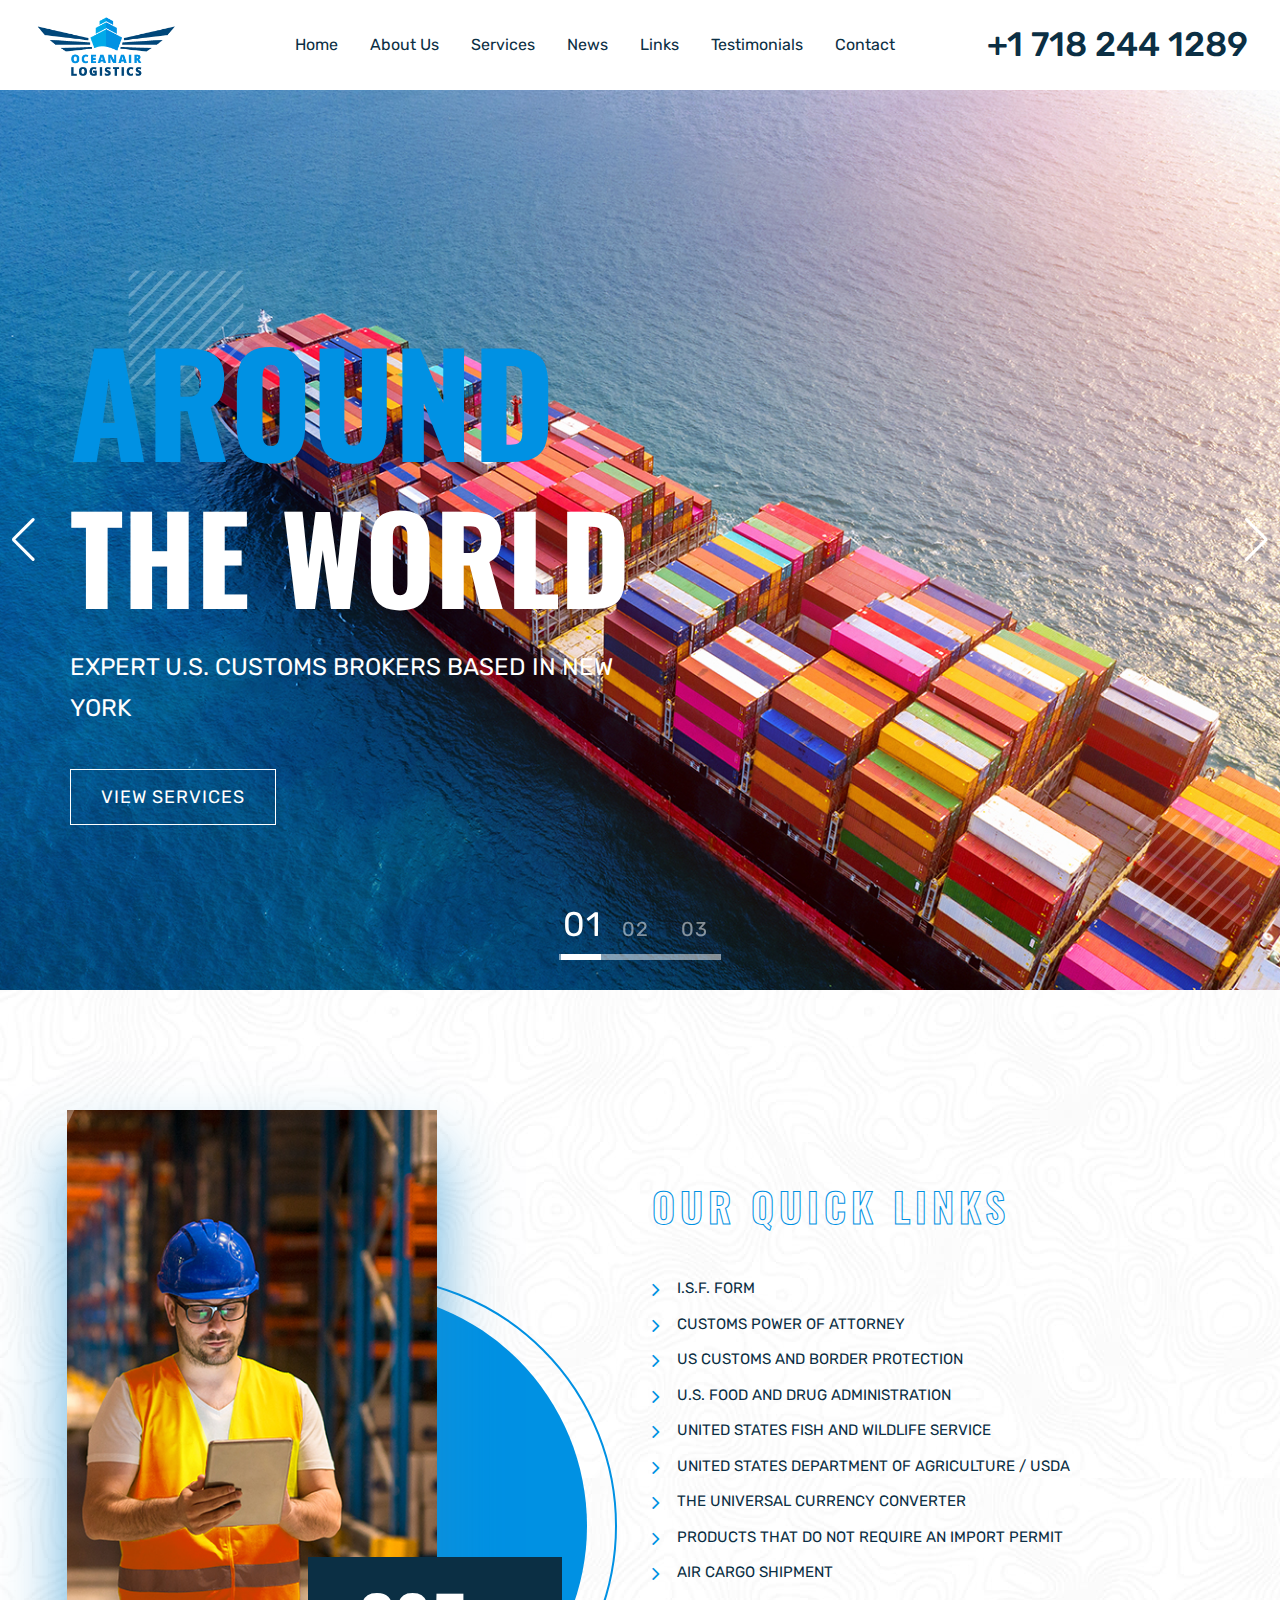
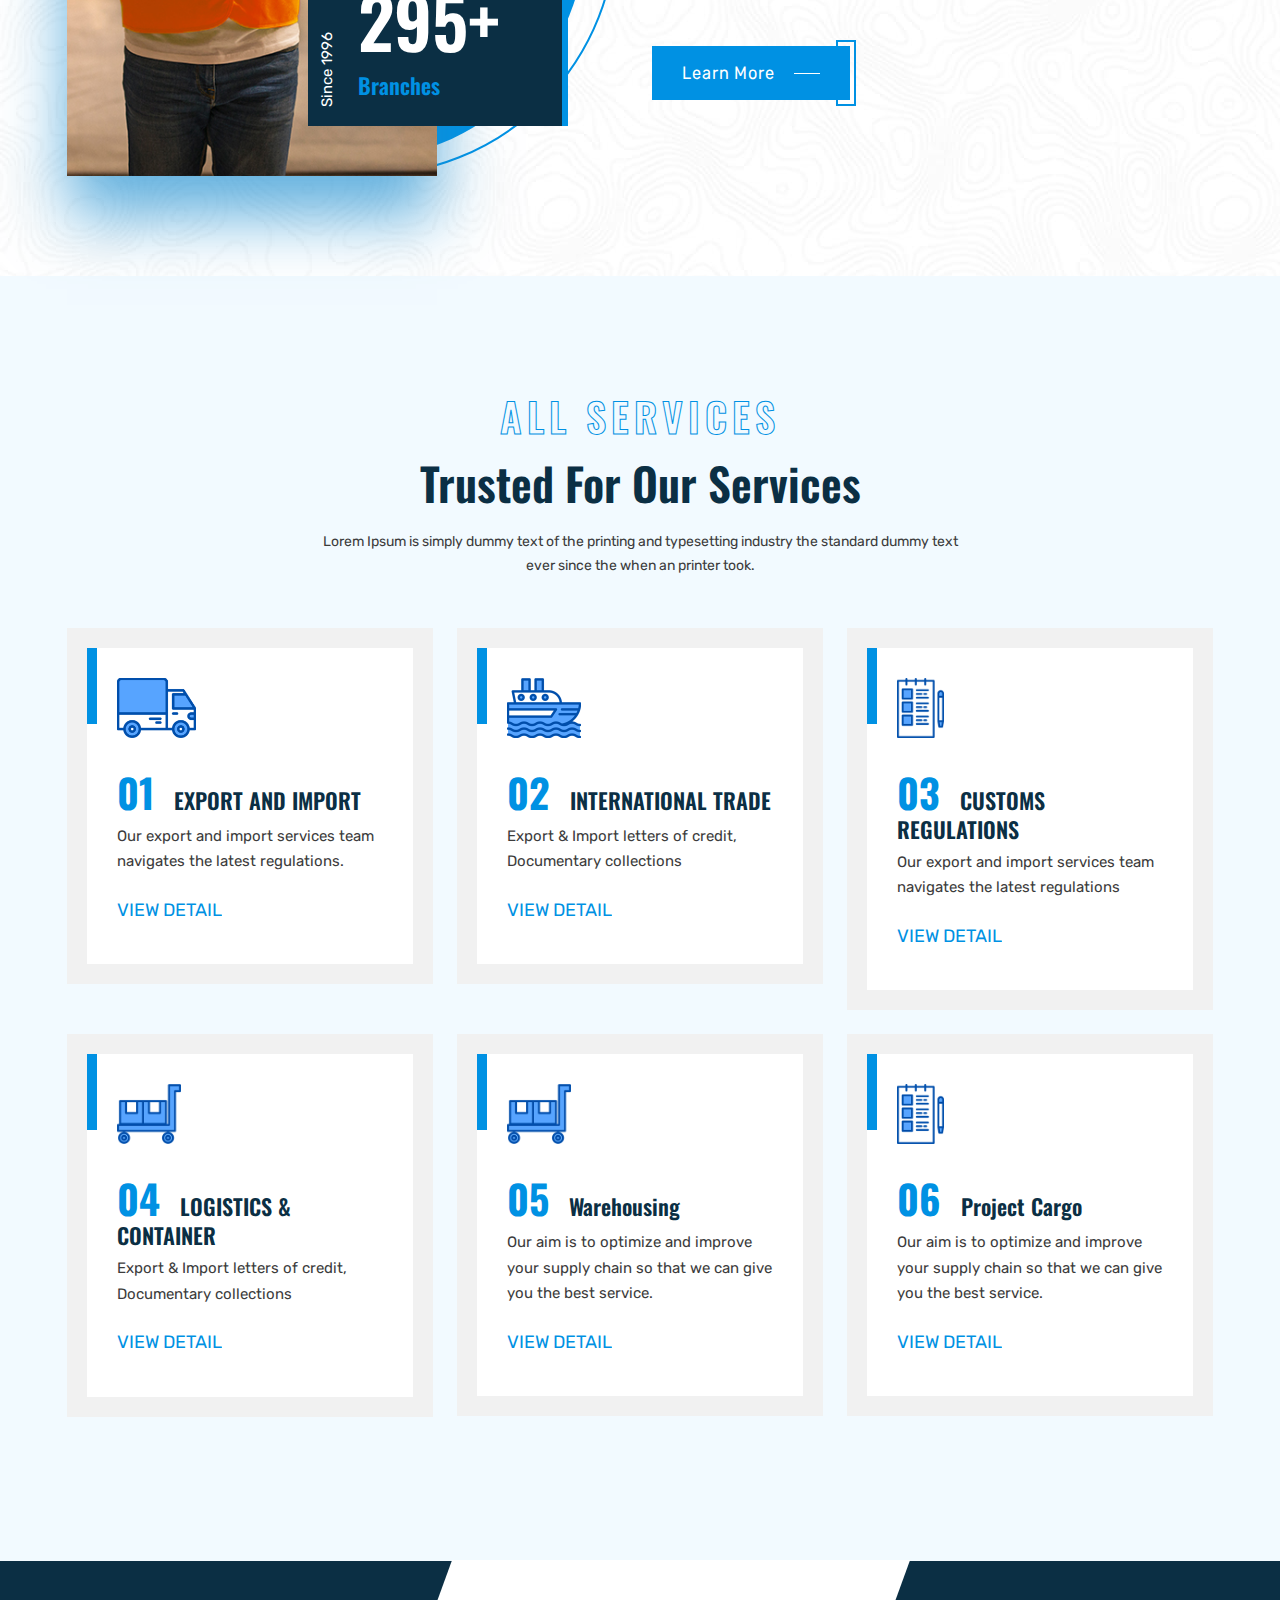
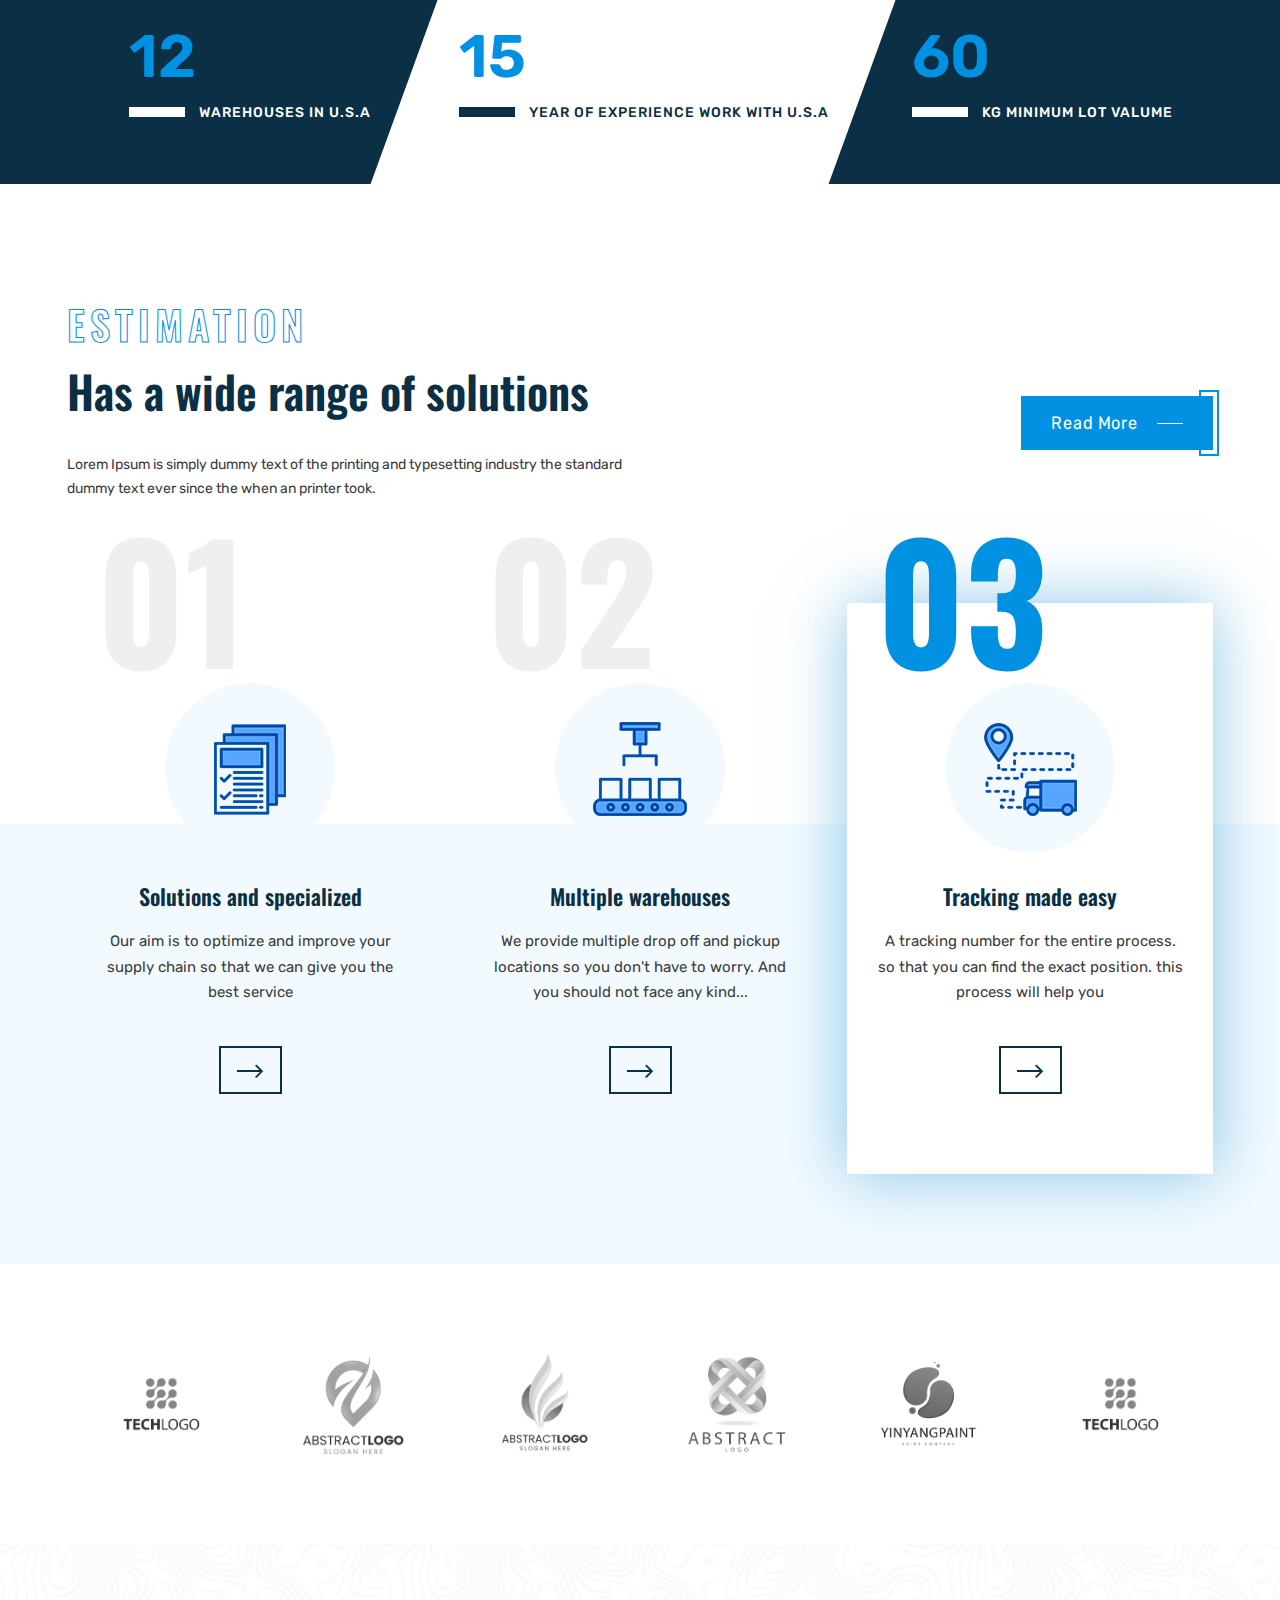
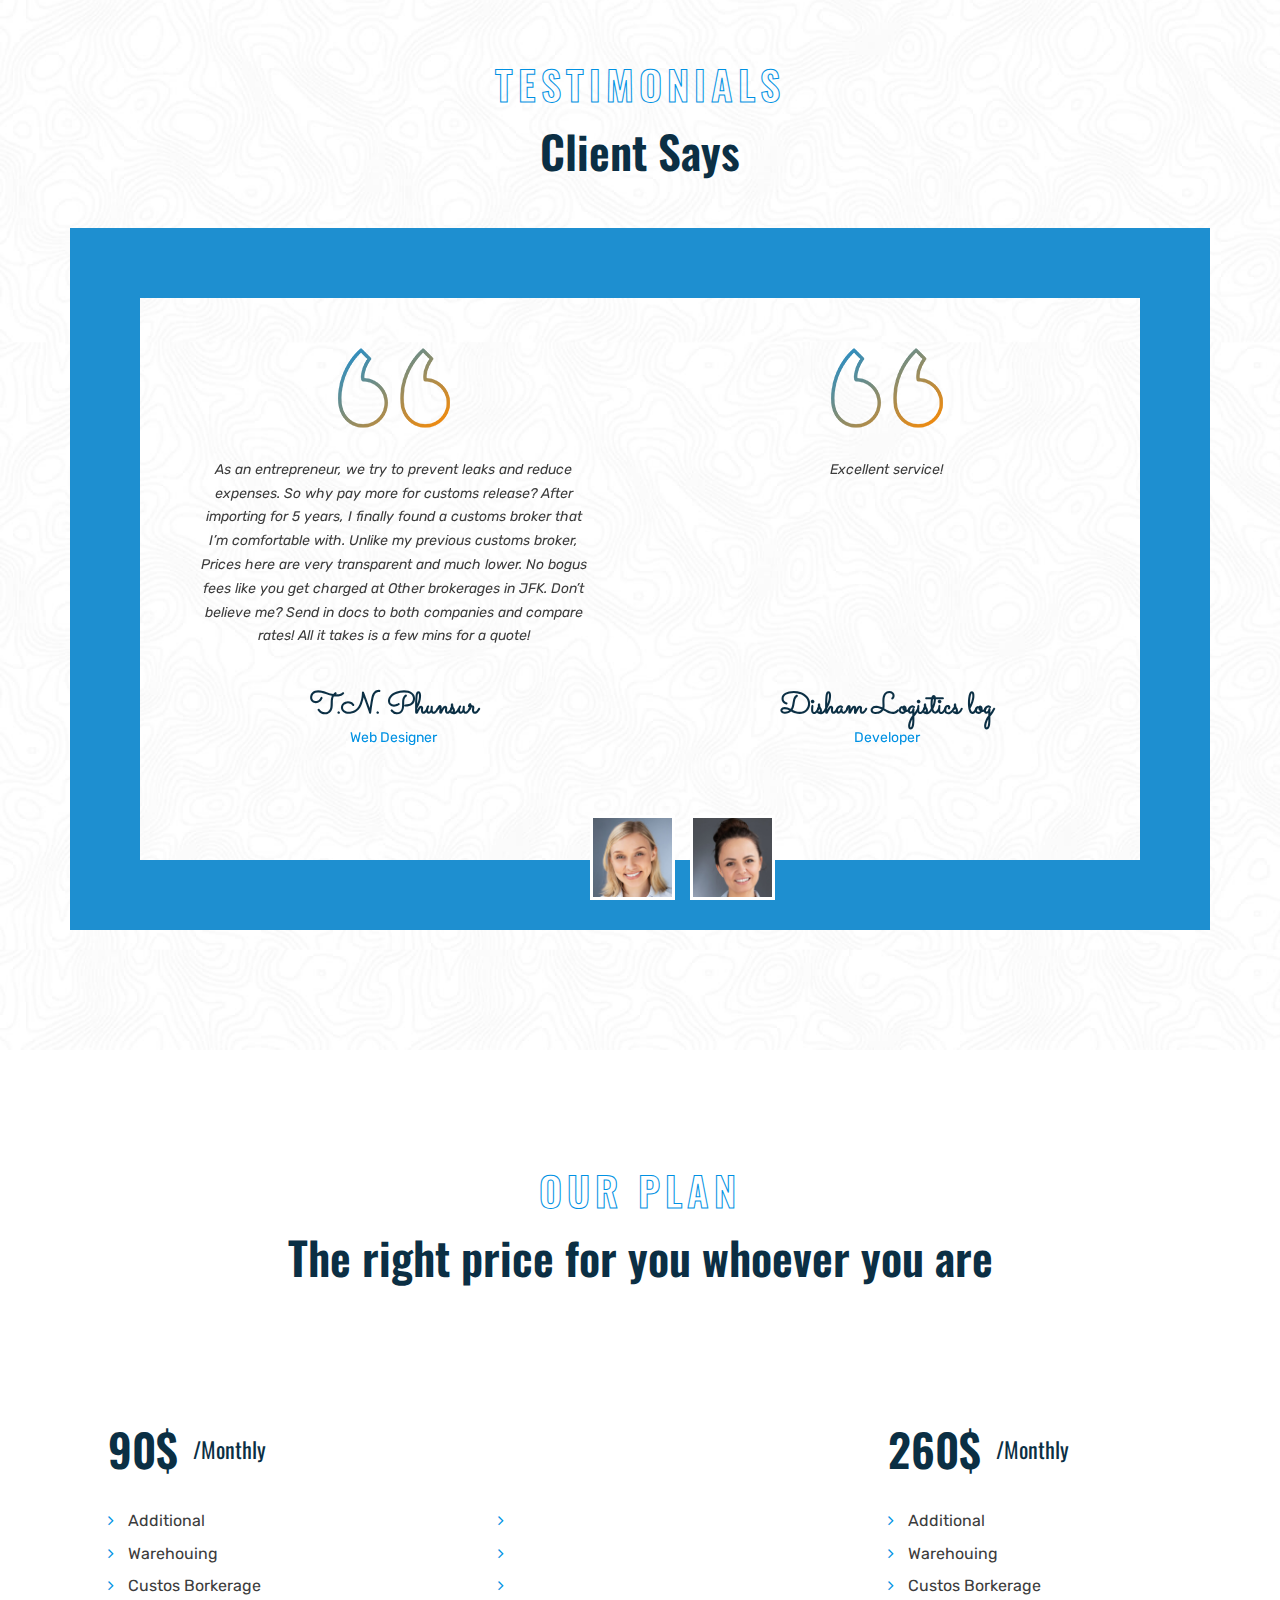
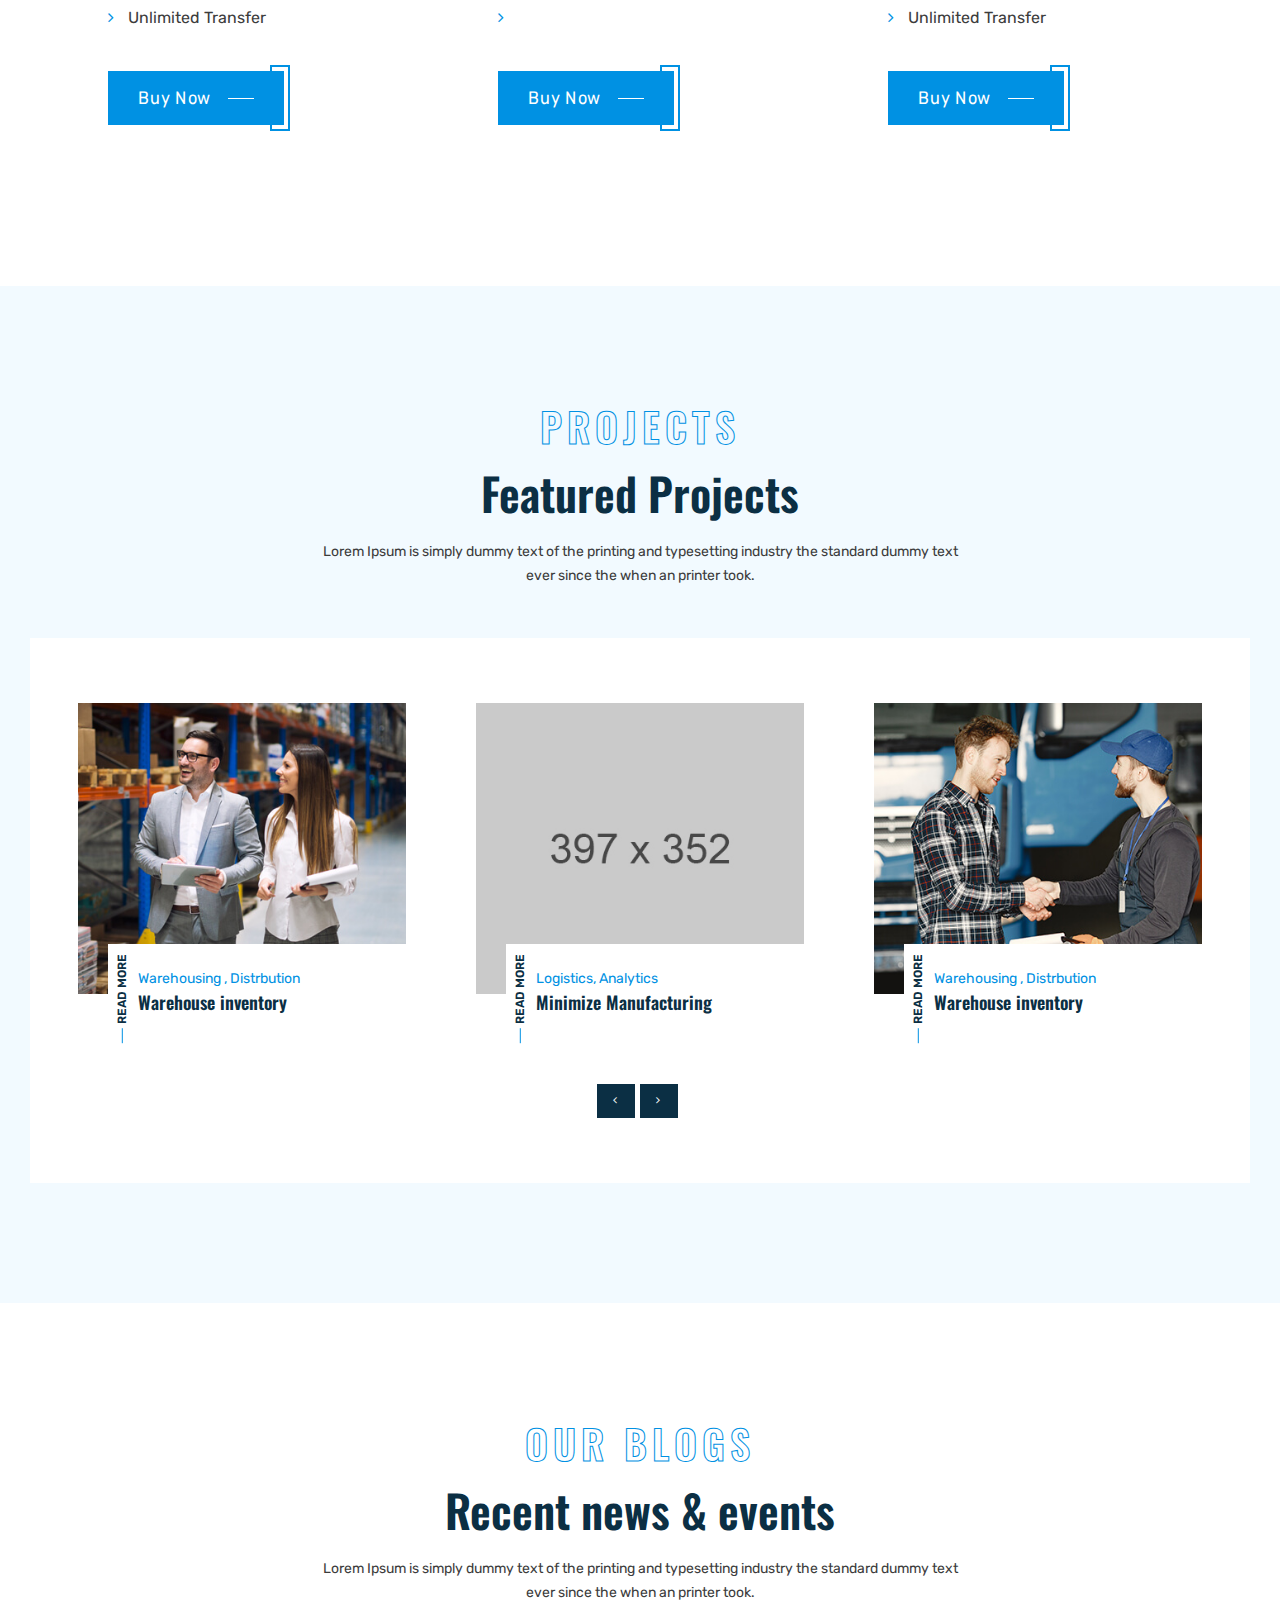
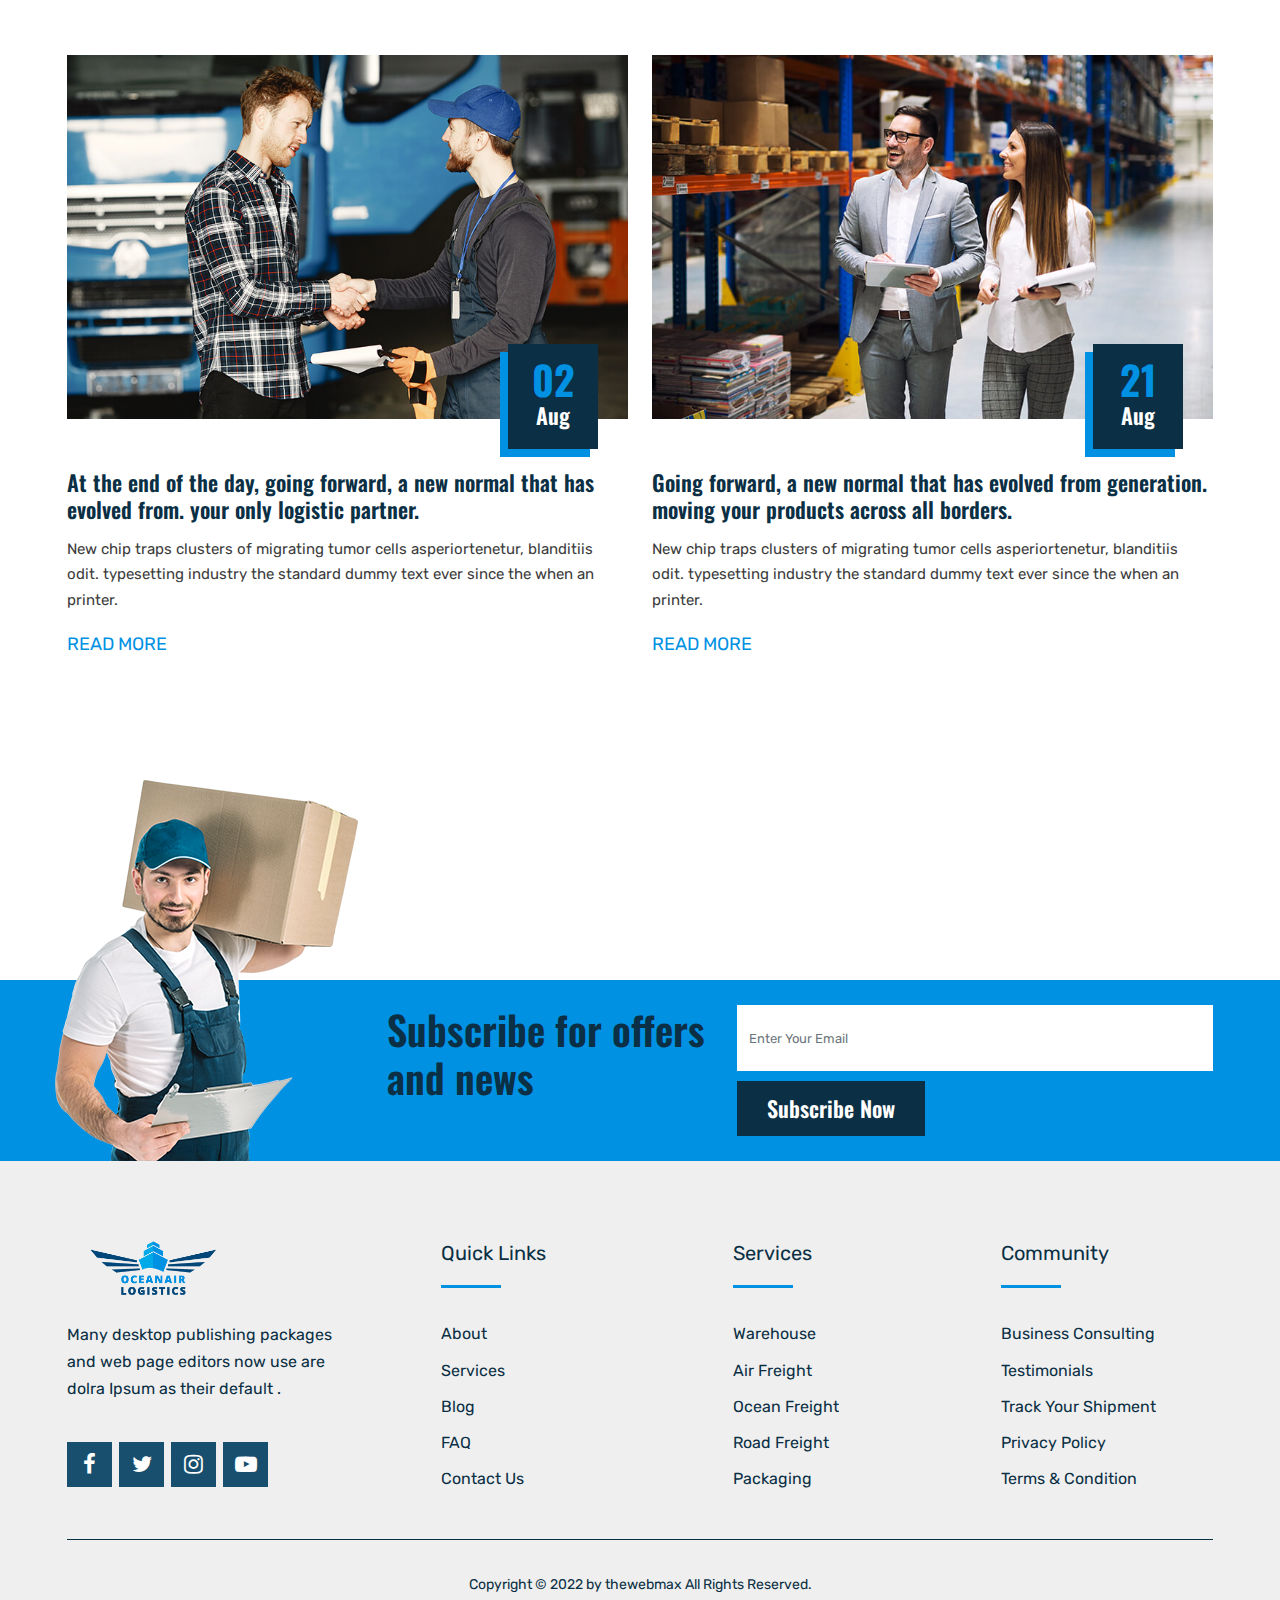
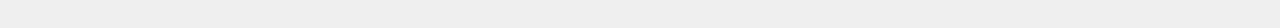
==== index.html @ 88af2cb6 "CHANGES 10" ====
<!DOCTYPE html>
<html lang="en">

<head>

	<!-- META -->
    <meta charset="utf-8">
    <meta http-equiv="X-UA-Compatible" content="IE=edge">
    <meta name="keywords" content="" />
    <meta name="author" content="" />
    <meta name="robots" content="" />    
    <meta name="description" content="" />
    
    <!-- FAVICONS ICON -->
    <link rel="icon" href="images/favicon.ico" type="image/x-icon" />
    <link rel="shortcut icon" type="image/x-icon" href="images/favicon.png" />
    
    <!-- PAGE TITLE HERE -->
    <title>Logitrago Template | Home Page Style 2</title>
    
    <!-- MOBILE SPECIFIC -->
    <meta name="viewport" content="width=device-width, initial-scale=1">

    
    <!-- BOOTSTRAP STYLE SHEET -->
    <link rel="stylesheet" type="text/css" href="css/bootstrap.min.css" />
    <!-- FONTAWESOME STYLE SHEET -->
    <link rel="stylesheet" type="text/css" href="css/font-awesome.min.css" />
    <!-- OWL CAROUSEL STYLE SHEET -->
    <link rel="stylesheet" type="text/css" href="css/owl.carousel.min.css">
    <!-- SLICK CAROUSEL STYLE SHEET -->
    <link rel="stylesheet" type="text/css" href="css/slick.min.css">
    <!-- SLICK CAROUSEL STYLE SHEET -->
    <link rel="stylesheet" type="text/css" href="css/slick-theme.css">
    <!-- MAGNIFIC POPUP STYLE SHEET -->
    <link rel="stylesheet" type="text/css" href="css/magnific-popup.min.css">
    <!-- SWIPER SLIDER STYLE SHEET -->
    <link rel="stylesheet" type="text/css" href="css/swiper-bundle.min.css" />
    <!-- MAIN STYLE SHEET -->
    <link rel="stylesheet" type="text/css" href="css/style.css">
    <!-- CUSTOM STYLE SHEET -->
    <link rel="stylesheet" type="text/css" href="css/custom.css">
    <!-- Lc light box popup -->
    <link rel="stylesheet" href="css/lc_lightbox.css" />     
    <!-- Price Range Slider -->
    <link rel="stylesheet" href="css/bootstrap-slider.min.css" />
    

</head>

<body>

<!-- LOADING AREA START ===== -->
<div class="loading-area">
    <div class="loading-box"></div>
    <div class="loading-pic">
        <div id="outer-barG">
            <div id="front-barG" class="bar-animationG">
                <div id="barG_1" class="bar-lineG"></div>
                <div id="barG_2" class="bar-lineG"></div>
                <div id="barG_3" class="bar-lineG"></div>
            </div>
        </div>
    </div>
</div>
<!-- LOADING AREA  END ====== -->

	<div class="page-wraper">
     
        <!-- HEADER START -->
        <header class="site-header header-style-3 mobile-sider-drawer-menu">

            <div class="sticky-header main-bar-wraper  navbar-expand-lg color-fill">
                <div class="main-bar">  
                                    
                    <div class="container-fluid clearfix"> 
                
                        <div class="logo-header">
                            <div class="logo-header-inner logo-header-one">
                                <a href="index.html">
                                <img src="images/logo-dark.png" alt="">
                                </a>
                            </div>
                        </div>  
                        
                        <!-- NAV Toggle Button -->
                        <button id="mobile-side-drawer" data-target=".header-nav" data-toggle="collapse" type="button" class="navbar-toggler collapsed">
                            <span class="sr-only">Toggle navigation</span>
                            <span class="icon-bar icon-bar-first"></span>
                            <span class="icon-bar icon-bar-two"></span>
                            <span class="icon-bar icon-bar-three"></span>
                        </button> 

                        <!-- MAIN Vav -->
                        <div class="nav-animation header-nav navbar-collapse collapse d-flex justify-content-center">
                            
                            <ul class=" nav navbar-nav">
                                <li><a href="index.html">Home</a></li>
                                <li><a href="about-1.html">About Us</a></li>
                                <li><a href="services-1.html">Services</a></li>
                                <li><a href="blog-grid.html">News</a></li>
                                <li><a href="#our-links">Links</a></li>
                                <li><a href="#testimonials">Testimonials</a></li>
                                <li><a href="contact.html">Contact</a></li>
                            </ul>
                        </div>
                        <!-- Header Right Section-->
                        <div class="extra-nav header-2-nav">
                            <div class="extra-cell">
                                <div class="header-nav-call-section">
                                    <div class="detail">
                                        <span><a href="tel:17182441289">+1 718 244 1289</a></span>
                                    </div>
                                </div>
                            </div>
                        </div>
                    </div>
                </div>
            </div>
        </header>
        <!-- HEADER END -->
        <!-- CONTENT START -->
        <div class="page-content m-t-90">
            <!-- Swiper -->
            <div class="twm-slider2-wrap">
                <!-- Swiper -->
                <div class="swiper twm-slider2">
                    <div class="swiper-wrapper">
                        <!--Slide One -->
                        <div class="swiper-slide bg-cover" style="background-image:url(images/main-slider/slider1/bg-large.jpg);">
                            <div class="h-banner-wrap">
                                <div class="h-banner-left">
                                    <div class="h-bnr-top">
                                        <h2>
                                            <span class="title-outline">Around</span>
                                            The World
                                        </h2>
                                        <p>EXPERT U.S. CUSTOMS BROKERS BASED IN NEW YORK</p>
                                        <a href="services-1.html" class="h-bnr-btn">View Services</a>
                                    </div>
                                </div>
                                <div class="cross-line-box left up-down"><img src="images/main-slider/slider1/cross-line-box.png" alt="#"></div>
                                <div class="cross-line-box right up-down"><img src="images/main-slider/slider1/cross-line-box.png" alt="#"></div>
                                <div class="circle-left-top zoon-in-out"></div>
                            </div>
                        </div>

                        <!--Slide Two -->
                        <div class="swiper-slide bg-cover" style="background-image:url(images/main-slider/slider1/bg-large2.jpg);">
                            <div class="h-banner-wrap">
                                <div class="h-banner-left">
                                    <div class="h-bnr-top">
                                        <h2>
                                            <span class="title-outline">To Every</span>
                                             Direction
                                        </h2>
                                        <p>LICENSED CUSTOMS BROKER</p>
                                        <a href="services-1.html" class="h-bnr-btn">View Services</a>
                                    </div>
                                </div>
                                <div class="cross-line-box left up-down"><img src="images/main-slider/slider1/cross-line-box.png" alt="#"></div>
                                <div class="cross-line-box right up-down"><img src="images/main-slider/slider1/cross-line-box.png" alt="#"></div>
                                <div class="circle-left-top zoon-in-out"></div>
                            </div>
                        </div>

                        <!--Slide Three -->
                        <div class="swiper-slide bg-cover" style="background-image:url(images/main-slider/slider1/bg-large3.jpg);">
                            <div class="h-banner-wrap">
                                <div class="h-banner-left">
                                    <div class="h-bnr-top">
                                        <h2>
                                            <span class="title-outline">Ready</span>
                                            To Move
                                        </h2>
                                        <p>LICENSED OCEAN FREIGHT FORWARDER (OTI)</p>
                                        <a href="services-1.html" class="h-bnr-btn">View Services</a>
                                    </div>
                                </div>
                                <div class="cross-line-box left up-down"><img src="images/main-slider/slider1/cross-line-box.png" alt="#"></div>
                                <div class="cross-line-box right up-down"><img src="images/main-slider/slider1/cross-line-box.png" alt="#"></div>
                                <div class="circle-left-top zoon-in-out"></div>
                            </div>
                        </div>

                    </div>
                    <!-- navigation Numbers -->
                    <div class="swiper-pagination"></div>
                    <!-- navigation Arrow -->
                    <div class="swiper-button-prev"></div>
                    <div class="swiper-button-next"></div>
                </div>
                
            </div>
            <!-- Swiper -->

            <!-- WHY CHOOSE US SECTION START -->
            <div id="our-links" class="section-full p-t120 p-b90 site-bg-white tw-why-choose-area2" style="background-image:url(images/background/bg-6.jpg);">
                <div class="tw-why-choose-area-top2">        
                    <div class="container">

                        <div class="tw-why-choose-section2">

                            <div class="row">

                                <div class="col-xl-6 col-lg-6 col-md-12">
                                    <div class="tw-why-choose-right">
                                        <div class="tw-why-choose-media1 shine-effect">
                                            <div class="shine-box">
                                                <img src="images/abt-1.jpg" alt="" >
                                            </div>
                                        </div>
                                        <div class="tw-why-choose-tag slide-top shine-effect">
                                            <div class="tag-box">
                                                <h2>295+</h2>
                                                <h3>Branches</h3>
                                                <span>Since 1996</span>
                                            </div>
                                        </div>
                                    </div>
                                </div>

                                <div class="col-xl-6 col-lg-6 col-md-12">
                                    <div class="tw-why-choose-left">
                                        <!-- TITLE START-->
                                        <div class="section-head left wt-small-separator-outer">
                                            <div class="wt-small-separator site-text-primary">
                                            <div>OUR QUICK LINKS</div>
                                            </div>
                                        </div>                  
                                        <!-- TITLE END-->
                                        <ul class="description-list">
                                            <li>
                                                <i class="fa fa-angle-right"></i>
                                                <a href="pdf/ISF_Form_fillableR2.pdf" target="_blank" download="">I.S.F. FORM</a>
                                            </li>
                                            <li>
                                                <i class="fa fa-angle-right"></i>
                                                <a href="pdf/POA_fillable_formR2.pdf" target="_blank" download="">CUSTOMS POWER OF ATTORNEY</a>
                                            </li>

                                            <li>
                                                <i class="fa fa-angle-right"></i>
                                                <a href="http://www.cbp.gov/" target="_blank">US CUSTOMS AND BORDER PROTECTION</a>
                                            </li>
                                            <li>
                                                <i class="fa fa-angle-right"></i>
                                                <a href="http://www.fda.gov/" target="_blank">U.S. FOOD AND DRUG ADMINISTRATION</a>
                                            </li>
                                            <li>
                                                <i class="fa fa-angle-right"></i>
                                                <a href="http://www.usda.gov/wps/portal/usda/usdahome" target="_blank">UNITED STATES FISH AND WILDLIFE SERVICE</a>
                                            </li>
                                            <li>
                                                <i class="fa fa-angle-right"></i>
                                                <a href="http://www.fws.gov/" target="_blank">UNITED STATES DEPARTMENT OF AGRICULTURE / USDA</a>
                                            </li>
                                            <li>
                                                <i class="fa fa-angle-right"></i>
                                                <a href="http://www.xe.com/currencyconverter/" target="_blank">THE UNIVERSAL CURRENCY CONVERTER</a>
                                            </li>
                                            <li>
                                                <i class="fa fa-angle-right"></i>
                                                <a href="http://www.aphis.usda.gov/wps/portal/banner/help" target="_blank">PRODUCTS THAT DO NOT REQUIRE AN IMPORT PERMIT</a>
                                            </li>
                                            <li>
                                                <i class="fa fa-angle-right"></i>
                                                <a href="http://cargotracking.utopiax.org/" target="_blank">AIR CARGO SHIPMENT</a>
                                            </li>
                                        </ul>
                                        <div class="tw-why-choose-left-bottom">
                                            <a href="about-1.html" class="btn-half site-button"><span>Learn More</span><em></em></a>
                                        </div>
                                    </div>
                                </div>
                                
                            </div>
                            
                        </div>                  
                    </div>
                </div>

            </div>   
            <!-- WHY CHOOSE US SECTION END -->

            <!-- SERVICES SECTION START -->
            <div class="section-full p-t120 p-b90 site-bg-gray tw-service-gallery-style3-area">
               
                <div class="services-gallery-block-outer3">
                    <div class="container">

                        <!-- TITLE START-->
                        <div class="section-head center wt-small-separator-outer">
                            <div class="wt-small-separator site-text-primary">
                                <div>All services</div>                                
                            </div>
                            <h2 class="wt-title">Trusted For Our Services</h2>
                            <p class="section-head-text">Lorem Ipsum is simply dummy text of the printing and typesetting industry the standard dummy text ever since the  when an printer took.</p>
                        </div>                  
                        <!-- TITLE END-->

                        <div class="section-content"> 
                            <div class="services-gallery-style3">
                                <div class="row">
                                
                                    <!-- COLUMNS 1 --> 
                                    <div class="col-lg-4 col-md-6 mb-4">
                                        <div class="service-box-style3">
                                            <div class="service-media">
                                                <img src="images/icons/pic1.png" alt="">
                                            </div>
                                            <div class="service-content">
                                                <h3 class="service-title-large"><span class="service-title-large-number">01</span><a href="services-detail.html">EXPORT AND IMPORT</a></h3>
                                                <p>Our export and import services team navigates the latest regulations.</p>
                                                <a href="services-detail.html" class="site-button-2">View Detail</a>
                                            </div>
                                        </div>
                                    </div>

                                    <!-- COLUMNS 2 --> 
                                    <div class="col-lg-4 col-md-6 mb-4">
                                        <div class="service-box-style3">
                                            <div class="service-media">
                                                <img src="images/icons/pic2.png" alt="">
                                            </div>
                                            <div class="service-content">
                                                <h3 class="service-title-large"><span class="service-title-large-number">02</span><a href="services-detail.html">INTERNATIONAL TRADE</a></h3>
                                                <p>Export & Import letters of credit, Documentary collections</p>
                                                <a href="services-detail.html" class="site-button-2">View Detail</a>
                                            </div>
                                        </div>
                                    </div>
                                    
                                    <!-- COLUMNS 3 --> 
                                    <div class="col-lg-4 col-md-6 mb-4">
                                        <div class="service-box-style3">
                                            <div class="service-media">
                                                <img src="images/icons/pic6.png" alt="">
                                            </div>
                                            <div class="service-content">
                                                <h3 class="service-title-large"><span class="service-title-large-number">03</span><a href="services-detail.html">CUSTOMS REGULATIONS</a></h3>
                                                <p>Our export and import services team navigates the latest regulations</p>
                                                <a href="services-detail.html" class="site-button-2">View Detail</a>
                                            </div>
                                        </div>
                                    </div>
                                    
                                    <!-- COLUMNS 4 --> 
                                    <div class="col-lg-4 col-md-6 mb-4">
                                        <div class="service-box-style3">
                                            <div class="service-media">
                                                <img src="images/icons/pic5.png" alt="">
                                            </div>
                                            <div class="service-content">
                                                <h3 class="service-title-large"><span class="service-title-large-number">04</span><a href="services-detail.html">LOGISTICS & CONTAINER</a></h3>
                                                <p>Export & Import letters of credit, Documentary collections</p>
                                                <a href="services-detail.html" class="site-button-2">View Detail</a>
                                            </div>
                                        </div>
                                    </div>
                                    
                                    <!-- COLUMNS 5 --> 
                                    <div class="col-lg-4 col-md-6 mb-4">
                                        <div class="service-box-style3">
                                            <div class="service-media">
                                                <img src="images/icons/pic5.png" alt="">
                                            </div>
                                            <div class="service-content">
                                                <h3 class="service-title-large"><span class="service-title-large-number">05</span><a href="services-detail.html">Warehousing</a></h3>
                                                <p>Our aim is to optimize and improve your supply chain so that we can give you the best service.</p>
                                                <a href="services-detail.html" class="site-button-2">View Detail</a>
                                            </div>
                                        </div>
                                    </div>
                                    
                                    <!-- COLUMNS 6 --> 
                                    <div class="col-lg-4 col-md-6 mb-4">
                                        <div class="service-box-style3">
                                            <div class="service-media">
                                                <img src="images/icons/pic6.png" alt="">
                                            </div>
                                            <div class="service-content">
                                                <h3 class="service-title-large"><span class="service-title-large-number">06</span><a href="services-detail.html">Project Cargo</a></h3>
                                                <p>Our aim is to optimize and improve your supply chain so that we can give you the best service.</p>
                                                <a href="services-detail.html" class="site-button-2">View Detail</a>
                                            </div>
                                        </div>
                                    </div>
                                               
                            
                                </div>
                            </div>
                        </div>                              
                    </div>
                </div>
                
            </div>
            <!-- SERVICES SECTION END -->

            <!-- WE ACHIVED SECTION START -->
            <div class="section-full site-bg-dark tw-we-achived">
                        
                <div class="container">

                    <div class="tw-we-achived-section">
                           
                        <!-- 1 -->
                        <div class="tw-we-achived-box-warp">
                            <div class="tw-we-achived-box">
                                <h2 class="counter">12</h2>
                                <span>Warehouses in U.S.A</span>
                            </div>
                        </div>

                        <!-- 2 -->
                        <div class="tw-we-achived-box-warp bg-skew">
                            <div class="tw-we-achived-box ">
                                <h2 class="counter">15</h2>
                                <span>Year of experience work with U.S.A</span>
                            </div>
                        </div>

                        <!-- 3 -->
                        <div class="tw-we-achived-box-warp">
                            <div class="tw-we-achived-box">
                                <h2 class="counter">60</h2>
                                <span>Kg Minimum lot valume</span>
                            </div>
                        </div>

                    </div>                  
                </div>

            </div>   
            <!-- WE ACHIVED SECTION END -->

            <!-- Estimation SECTION START -->
            <div class="section-full p-t120 p-b90 site-bg-white  tw-estimation-2-area">
                <div class="container">

                    <div class="wt-separator-two-part">
                        <div class="row wt-separator-two-part-row">
                            <div class="col-xl-6 col-lg-6 col-md-12 wt-separator-two-part-left">
                                <!-- TITLE START-->
                                <div class="section-head left wt-small-separator-outer">
                                    <div class="wt-small-separator site-text-primary">
                                    <div>Estimation</div>                                
                                    </div>
                                    <h2 class="wt-title">Has a wide range of solutions</h2>
                                    <p class="section-head-text">Lorem Ipsum is simply dummy text of the printing and typesetting industry the standard dummy text ever since the  when an printer took.</p>
                                </div>                  
                                <!-- TITLE END-->
                            </div>
                            <div class="col-xl-6 col-lg-6 col-md-12 wt-separator-two-part-right text-right">
                                <a href="about-1.html" class="btn-half site-button"><span>Read More</span><em></em></a>
                            </div>
                        </div>
                    </div>
                </div>
                <div class="tw-estimation-2-section">
                    <div class="container">
                        <div class="row">
                            <!--1-->
                            <div class="col-xl-4 col-lg-4 col-md-6">
                                <div class="tw-est-2-section-block">
                                    <div class="tw-est-2-section-block-content">
                                        <span class="tw-est-2-section-number">01</span>
                                        <div class="media">
                                            <img src="images/estimation-icon/pic1.png" alt="#">
                                        </div>
                                        <h3 class="tw-title">Solutions and specialized</h3>
                                        <p>Our aim is to optimize and improve your supply chain so that we can give you the best service</p>
                                        <a href="about-1.html" class="site-button-2-outline dark"><i class="fa fa-angle-right"></i></a>
                                    </div>
                                </div>
                            </div>
                            <!--2-->
                            <div class="col-xl-4 col-lg-4 col-md-6">
                                <div class="tw-est-2-section-block">
                                    <div class="tw-est-2-section-block-content">
                                        <span class="tw-est-2-section-number">02</span>
                                        <div class="media">
                                            <img src="images/estimation-icon/pic2.png" alt="#">
                                        </div>
                                        <h3 class="tw-title">Multiple warehouses</h3>
                                        <p>We provide multiple drop off and pickup locations so you don't have to worry. And you should not face any kind...</p>
                                        <a href="about-1.html" class="site-button-2-outline dark"><i class="fa fa-angle-right"></i></a>
                                    </div>
                                </div>
                            </div>
                            <!--3-->
                            <div class="col-xl-4 col-lg-4 col-md-6">
                                <div class="tw-est-2-section-block  active">
                                    <div class="tw-est-2-section-block-content">
                                        <span class="tw-est-2-section-number">03</span>
                                        <div class="media">
                                            <img src="images/estimation-icon/pic3.png" alt="#">
                                        </div>
                                        <h3 class="tw-title">Tracking made easy</h3>
                                        <p>A tracking number for the entire process. so that you can find the exact position. this process will help you</p>
                                        <a href="about-1.html" class="site-button-2-outline dark"><i class="fa fa-angle-right"></i></a>
                                    </div>
                                </div>
                            </div>

                        </div>
                    </div>

                </div>                  
            </div>   
            <!-- Estimation SECTION END --> 
           
            <!-- CLIENT LOGO SECTION START -->
            <div class="section-full p-t90 p-b90 site-bg-white tw-client-logo2-area">
                <div class="container home-client2-outer">
                    <div class="section-content">

                        <div class="owl-carousel home-client-carousel2 owl-btn-vertical-center">
                        
                            <div class="item">
                                <div class="ow-client-logo">
                                    <div class="client-logo client-logo-media">
                                    <a href="about-1.html"><img src="images/client-logo/w1.png" alt=""></a></div>
                                </div>
                            </div>
                            
                            <div class="item">
                                <div class="ow-client-logo">
                                    <div class="client-logo client-logo-media">
                                    <a href="about-1.html"><img src="images/client-logo/w2.png" alt=""></a></div>
                                </div>
                            </div>

                            <div class="item">
                                <div class="ow-client-logo">
                                    <div class="client-logo client-logo-media">
                                    <a href="about-1.html"><img src="images/client-logo/w3.png" alt=""></a></div>
                                </div>
                            </div>

                            <div class="item">
                                <div class="ow-client-logo">
                                    <div class="client-logo client-logo-media">
                                    <a href="about-1.html"><img src="images/client-logo/w4.png" alt=""></a></div>
                                </div>
                            </div>
                            
                            <div class="item">
                                <div class="ow-client-logo">
                                    <div class="client-logo client-logo-media">
                                    <a href="about-1.html"><img src="images/client-logo/w5.png" alt=""></a></div>
                                </div>
                            </div>
                            
                            <div class="item">
                                <div class="ow-client-logo">
                                    <div class="client-logo client-logo-media">
                                    <a href="about-1.html"><img src="images/client-logo/w1.png" alt=""></a></div>
                                </div>
                            </div>
                            
                            <div class="item">
                                <div class="ow-client-logo">
                                    <div class="client-logo client-logo-media">
                                    <a href="about-1.html"><img src="images/client-logo/w2.png" alt=""></a></div>
                                </div>
                            </div>
                            
                            <div class="item">
                                <div class="ow-client-logo">
                                    <div class="client-logo client-logo-media">
                                    <a href="about-1.html"><img src="images/client-logo/w3.png" alt=""></a></div>
                                </div>
                            </div>
                            
                            <div class="item">
                                <div class="ow-client-logo">
                                    <div class="client-logo client-logo-media">
                                    <a href="about-1.html"><img src="images/client-logo/w4.png" alt=""></a></div>
                                </div>
                            </div>
                            
                            <div class="item">
                                <div class="ow-client-logo">
                                    <div class="client-logo client-logo-media">
                                    <a href="about-1.html"><img src="images/client-logo/w5.png" alt=""></a></div>
                                </div>
                            </div>
                            
                        </div>

                    </div>
                </div>
            </div>
            <!-- CLIENT LOGO  SECTION End -->  

            <!-- TESTIMONIALS SECTION START -->
            <div id="testimonials" class="section-full bg-cover p-t120 p-b120 bg-cover tw-testimonial-2-area" style="background-image:url(images/background/bg-6.jpg);">
                <!-- TITLE START-->
                <div class="section-head center wt-small-separator-outer">
                    <div class="wt-small-separator site-text-primary">
                        <div>Testimonials</div>
                    </div>
                    <h2 class="wt-title">Client Says</h2>
                </div>
                <!-- TITLE END-->
                <div class="tw-testimonial-2-area-inner">
                    <div class="container">

                        <div class="row">

                            <div class="col-xl-12 col-lg-12 col-md-12">
                                
                                <div class="slider-testimonial-2-wrap">
                                    <!-- MAIN SLIDES -->
                                    <div class="slick-testimonials-2">
                                        <div class="slick-item">
                                            <div class="tw-testimonials2-section">
                                                <div class="tw-testimonials2-text">
                                                    <span class="tw-testimonials2-quote"><img src="images/quote.png" alt=""></span>
                                                    As an entrepreneur, we try to prevent leaks and reduce expenses. So why pay more for customs release? After importing for 5 years, I finally found a customs broker that I’m comfortable with. Unlike my previous customs broker, Prices here are very transparent and much lower. No bogus fees like you get charged at Other brokerages in JFK. Don’t believe me? Send in docs to both companies and compare rates! All it takes is a few mins for a quote!
                                                </div>
                                                <div class="tw-testimonials2-name">T.N. Phunsur</div>
                                                <div class="tw-testimonials2-postion">Web Designer</div>
                                            </div>
                                        </div>
                                        <div class="slick-item">
                                            <div class="tw-testimonials2-section">
                                                <div class="tw-testimonials2-text">
                                                    <span class="tw-testimonials2-quote"><img src="images/quote.png" alt=""></span>
                                                    Excellent service!
                                                    <br>
                                                    <br>
                                                    <br>
                                                    <br>
                                                    <br>
                                                    <br>
                                                    <br>
                                                    <br>
                                                </div>
                                                <div class="tw-testimonials2-name">Disham Logistics log</div>
                                                <div class="tw-testimonials2-postion">Developer</div>
                                            </div>
                                        </div>
                                    </div>
                                    <!-- THUMBNAILS -->
                                    <div class="slick-testimonials-2-thumb">
                                    
                                        <div class="slick-item">
                                            <div class="slick-testimonials-2-thumbpic">
                                                <img src="images/testimonials/pic1.jpeg" alt="one">
                                            </div>
                                        </div>
                                        <div class="slick-item">
                                            <div class="slick-testimonials-2-thumbpic">
                                                <img src="images/testimonials/pic2.jpeg" alt="two">
                                            </div>
                                        </div>
                                    </div>                            
                                </div>
                                    
                            </div>

                        </div>
                        
                    </div>
                    <div class="tw-outer-border"></div>
                </div>   
            </div>
            <!-- TESTIMONIALS  SECTION End --> 
           
            <!-- PRICING TABLE SECTION START -->
            <div class="section-full p-t120 p-b90 site-bg-white tw-pricing-area">
                
                <div class="container">
                    
                    <!-- TITLE START-->
                    <div class="section-head center wt-small-separator-outer">
                        <div class="wt-small-separator site-text-primary">
                            <div>Our Plan</div>                                
                        </div>
                        <h2 class="wt-title">The right price for you whoever you are</h2>
                    </div>                  
                    <!-- TITLE END-->
                            
                    <div class="section-content">
                        <div class="pricing-block-outer">
                            <div class="row justify-content-center">
                                <div class="col-lg-4 col-md-6 m-b30">
                                    <div class="pricing-table-1">
                                        <div class="p-table-title">
                                            <h4 class="wt-title">
                                                Startup
                                            </h4>
                                        </div>
                                        <div class="p-table-inner">
                                            <div class="p-table-price">
                                                <span>90$</span>
                                                <p>/Monthly</p>
                                            </div>
                                            <div class="p-table-list">
                                                <ul>
                                                    <li>Additional</li>
                                                    <li>Warehouing</li>
                                                    <li>Custos Borkerage</li>
                                                    <li>Unlimited Transfer</li>
                                                </ul>
                                            </div>
                                            <div class="p-table-btn">
                                                <a href="about-1.html" class="btn-half site-button"><span>Buy Now</span><em></em></a>
                                            </div>
                                        </div>
                                    </div>
                                </div>

                                <div class="col-lg-4 col-md-6 p-table-highlight m-b30">
                                    <div class="pricing-table-1">
                                        
                                        <div class="p-table-title">
                                            <h4 class="wt-title">
                                                Standard
                                            </h4>
                                        </div>
                                        <div class="p-table-inner">
                                            <div class="p-table-price">
                                                <span>150$</span>
                                                <p>/Monthly</p>
                                            </div>
                                            <div class="p-table-list">
                                                <ul>
                                                    <li>Additional</li>
                                                    <li>Warehouing</li>
                                                    <li>Custos Borkerage</li>
                                                    <li>Unlimited Transfer</li>
                                                </ul>
                                            </div>
                                            <div class="p-table-btn">
                                                <a href="about-1.html" class="btn-half site-button"><span>Buy Now</span><em></em></a>
                                            </div>
                                        </div>
                                    </div>
                                </div>
                                
                                <div class="col-lg-4 col-md-6 m-b30">
                                    <div class="pricing-table-1">
                                        <div class="p-table-title">
                                            <h4 class="wt-title">
                                                Business
                                            </h4>
                                        </div>
                                        <div class="p-table-inner">
                                            <div class="p-table-price">
                                                <span>260$</span>
                                                <p>/Monthly</p>
                                            </div>
                                            <div class="p-table-list">
                                                <ul>
                                                    <li>Additional</li>
                                                    <li>Warehouing</li>
                                                    <li>Custos Borkerage</li>
                                                    <li>Unlimited Transfer</li>
                                                </ul>
                                            </div>
                                            <div class="p-table-btn">
                                                <a href="about-1.html" class="btn-half site-button"><span>Buy Now</span><em></em></a>
                                            </div>
                                        </div>
                                    </div>
                                </div>                                

                            </div>
                        </div>
                    </div>      
                        
                </div>
            </div>   
            <!-- PRICING TABLE SECTION END --> 

            <!-- LATEST PRJECTS SLIDER START -->
            <div class="section-full section-full p-t120 p-b90 tw-project-2-wrap site-bg-gray">
                <!-- IMAGE CAROUSEL START -->
                <div class="section-content">
                  
                    <div class="container">
                        <!-- TITLE START-->
                        <div class="section-head center wt-small-separator-outer">
                            <div class="wt-small-separator site-text-primary">
                                <div>Projects</div>                                
                            </div>
                            <h2 class="wt-title">Featured Projects</h2>
                            <p class="section-head-text">Lorem Ipsum is simply dummy text of the printing and typesetting industry the standard dummy text ever since the  when an printer took.</p>
                        </div>                  
                        <!-- TITLE END-->
                    </div>

                    <div class="tw-project-2-content m-b30">
                        <div class="tw-project-2-content-position">
                            
                            <div class="owl-carousel project-carousel-2">
                                <!-- COLUMNS 1 --> 
                                <div class="item">
                                    <div class="project-new-2">
                                        <div class="wt-img-effect">
                                            <img src="images/project/1.jpg" alt="">
                                            <div class="project-view">
                                                <a class="elem pic-long project-view-btn" href="images/project/1.jpg" title="Nh-16 Highway Bridge" 
                                                data-lcl-txt="" data-lcl-author="" data-lcl-thumb="images/project/1.jpg">
                                                <i class="fa fa-search-plus"></i>     
                                                </a> 
                                            </div> 
                                        </div>
                                        <div class="project-new-content">
                                            <span class="project-new-category">Warehousing , Distrbution</span>	
                                            <h4 class="wt-title"><a href="services-detail.html">Warehouse inventory</a></h4>
                                            <a href="services-detail.html" class="site-button-h-align">Read More</a>
                                        </div>
                                    </div>
                                </div>
                                <!-- COLUMNS 2 --> 
                                <div class="item">
                                    <div class="project-new-2">
                                        <div class="wt-img-effect">
                                            <img src="images/project/2.jpg" alt="">
                                            <div class="project-view">
                                                <a class="elem pic-long project-view-btn" href="images/project/2.jpg" title="Nh-16 Highway Bridge"
                                                data-lcl-txt="" data-lcl-author="" data-lcl-thumb="images/project/2.jpg">
                                                <i class="fa fa-search-plus"></i>     
                                                </a> 
                                            </div> 
                                        </div>
                                        <div class="project-new-content">
                                            <span class="project-new-category">Logistics, Analytics</span>	
                                            <h4 class="wt-title"><a href="services-detail.html">Minimize Manufacturing</a></h4>
                                            <a href="services-detail.html" class="site-button-h-align">Read More</a>
                                        </div>
                                    </div>
                                </div>                    
                                <!-- COLUMNS 3 --> 
                                <div class="item">
                                    <div class="project-new-2">
                                        <div class="wt-img-effect">
                                            <img src="images/project/3.jpeg" alt="">
                                            <div class="project-view">
                                                <a class="elem pic-long project-view-btn" href="images/project/3.jpeg" title="Nh-16 Highway Bridge"
                                                data-lcl-txt="" data-lcl-author="" data-lcl-thumb="images/project/3.jpeg">
                                                <i class="fa fa-search-plus"></i>     
                                                </a> 
                                            </div> 
                                        </div>
                                        <div class="project-new-content">
                                            <span class="project-new-category">Warehousing , Distrbution</span>	
                                            <h4 class="wt-title"><a href="services-detail.html">Warehouse inventory</a></h4>
                                            <a href="services-detail.html" class="site-button-h-align">Read More</a>
                                        </div>
                                    </div>
                                </div> 

                                <!-- COLUMNS 4 --> 
                                <div class="item">
                                    <div class="project-new-2">
                                        <div class="wt-img-effect">
                                            <img src="images/project/4.jpeg" alt="">
                                            <div class="project-view">
                                                <a class="elem pic-long project-view-btn" href="images/project/4.jpeg" title="Nh-16 Highway Bridge"
                                                data-lcl-txt="" data-lcl-author="" data-lcl-thumb="images/project/4.jpeg">
                                                <i class="fa fa-search-plus"></i>     
                                                </a> 
                                            </div> 
                                        </div>
                                        <div class="project-new-content">
                                            <span class="project-new-category">Warehousing , Distrbution</span>	
                                            <h4 class="wt-title"><a href="services-detail.html">Warehouse inventory</a></h4>
                                            <a href="services-detail.html" class="site-button-h-align">Read More</a>
                                        </div>
                                    </div>
                                </div>
                                
                                <!-- COLUMNS 5 --> 
                                <div class="item">
                                    <div class="project-new-2">
                                        <div class="wt-img-effect">
                                            <img src="images/project/5.jpeg" alt="">
                                            <div class="project-view">
                                                <a class="elem pic-long project-view-btn" href="images/project/5.jpeg" title="Nh-16 Highway Bridge"
                                                data-lcl-txt="" data-lcl-author="" data-lcl-thumb="images/project/5.jpeg">
                                                <i class="fa fa-search-plus"></i>     
                                                </a> 
                                            </div> 
                                        </div>
                                        <div class="project-new-content">
                                            <span class="project-new-category">Logistics, Analytics</span>	
                                            <h4 class="wt-title"><a href="services-detail.html">Minimize Manufacturing</a></h4>
                                            <a href="services-detail.html" class="site-button-h-align">Read More</a>
                                        </div>
                                    </div>
                                </div>  

                                <!-- COLUMNS 6 --> 
                                <div class="item">
                                    <div class="project-new-2">
                                        <div class="wt-img-effect">
                                            <img src="images/project/6.jpeg" alt="">
                                            <div class="project-view">
                                                <a class="elem pic-long project-view-btn" href="images/project/6.jpeg" title="Nh-16 Highway Bridge"
                                                data-lcl-txt="" data-lcl-author="" data-lcl-thumb="images/project/6.jpeg">
                                                <i class="fa fa-search-plus"></i>     
                                                </a> 
                                            </div> 
                                        </div>
                                        <div class="project-new-content">
                                            <span class="project-new-category">Warehousing , Distrbution</span>	
                                            <h4 class="wt-title"><a href="services-detail.html">Warehouse inventory</a></h4>
                                            <a href="services-detail.html" class="site-button-h-align">Read More</a>
                                        </div>
                                    </div>
                                </div> 
                                                    

                            </div>
                        </div>
                    </div>

                </div>
                
            </div>   
            <!-- LATEST PRJECTS SLIDER END -->

            <!-- OUR BLOG START -->
            <div class="section-full p-t120 p-b90 site-bg-white">
                <div class="container">
                   
                    <!-- TITLE START-->
                    <div class="section-head center wt-small-separator-outer">
                        <div class="wt-small-separator site-text-primary">
                           <div>Our Blogs</div>                                
                        </div>
                        <h2 class="wt-title">Recent news & events</h2>
                        <p class="section-head-text">Lorem Ipsum is simply dummy text of the printing and typesetting industry the standard dummy text ever since the  when an printer took.</p>
                    </div>                  
                    <!-- TITLE END-->


                    <div class="section-content">
                        <div class="row d-flex justify-content-center">
                            <div class="col-lg-6 col-md-6 col-sm-12 m-b30">
                                <!--Block one-->
                                <div class="blog-post blog-post-4-outer">
                                    <div class="wt-post-media wt-img-effect zoom-slow">
                                        <a href="blog-single.html"><img src="images/blog/1.jpg" alt=""></a>
                                    </div>                                    
                                    <div class="wt-post-info">
                                        <div class="wt-post-meta ">
                                            <ul>
                                                <li class="post-date"><span>02</span>Aug</li>
                                            </ul>
                                        </div>
                                                                     
                                    <div class="wt-post-title ">
                                        <h3 class="post-title"><a href="blog-single.html">At the end of the day, going forward, a 
                                            new normal that has evolved from. your only logistic partner.</a></h3>
                                    </div>
                                    <div class="wt-post-text ">
                                        <p>
                                            New chip traps clusters of migrating tumor cells asperiortenetur, blanditiis odit. typesetting industry the standard dummy text ever since the when an printer.
                                        </p>
                                    </div>
                                    <div class="wt-post-readmore ">
                                        <a href="blog-single.html" class="site-button-link site-text-primary">Read More</a>
                                    </div>                                        
                                </div>                                
                                </div>
                            </div>
                            
                            <div class="col-lg-6 col-md-6 col-sm-12 m-b30">
                                <!--Block three-->
                                <div class="blog-post blog-post-4-outer">
                                    <div class="wt-post-media wt-img-effect zoom-slow">
                                        <a href="blog-single.html"><img src="images/blog/2.jpg" alt=""></a>
                                    </div>                                     
                                    <div class="wt-post-info">
                                        <div class="wt-post-meta ">
                                            <ul>
                                                <li class="post-date"><span>21</span> Aug</li>
                                            </ul>
                                        </div>
                                                                        
                                        <div class="wt-post-title ">
                                            <h3 class="post-title"><a href="blog-single.html">Going forward, a new normal that has 
                                                evolved from generation. moving your products across all borders.</a></h3>
                                        </div>
                                        <div class="wt-post-text ">
                                            <p>
                                                New chip traps clusters of migrating tumor cells asperiortenetur, blanditiis odit. typesetting industry the standard dummy text ever since the when an printer.
                                            </p>
                                        </div>
                                        <div class="wt-post-readmore ">
                                            <a href="blog-single.html" class="site-button-link site-text-primary">Read More</a>
                                        </div>
                                    </div>                                
                                </div> 
                            </div>                                                        
                                                        
                        </div>
                    </div>
                   
                </div>
            </div>
            <!-- OUR BLOG END -->
           

        </div>
        <!-- CONTENT END -->

        <!-- FOOTER START -->
        <footer class="footer-light">

            <!-- NEWS LETTER SECTION START -->
            <div class="ftr-nw-ltr site-bg-white">
                
                    <div class="ftr-nw-ltr-inner site-bg-primary">
                        <div class="container">
                            <div class="ftr-nw-img">
                                <img src="images/news-l-bg.png" alt="">
                            </div>
                            <div class="ftr-nw-content">
                                <div class="ftr-nw-title">Subscribe for offers and news</div>
                                <div class="ftr-nw-form">
                                    <form>
                                        <input name="news-letter" class="form-control" placeholder="Enter Your Email" type="text">
                                        <button class="ftr-nw-subcribe-btn">Subscribe Now</button>
                                    </form>
                                </div>
                            </div>
                        </div>
                    </div>
            </div>
            <!-- NEWS LETTER SECTION END -->

            <div class="ftr-bg">
                <!-- FOOTER BLOCKES START -->  
                <div class="footer-top">
                    <div class="container">
                        <div class="row">

                            <div class="col-lg-3 col-md-6">
                                
                                <div class="widget widget_about">
                                    <div class="logo-footer clearfix">
                                        <a href="index.html"><img src="images/logo-light.png" alt=""></a>
                                    </div>
                                    <p>Many desktop publishing packages and web page editors now use are dolra Ipsum as their default .</p>
                                    <ul class="social-icons">
                                        <li><a href="javascript:void(0);" class="fa fa-facebook"></a></li>
                                        <li><a href="javascript:void(0);" class="fa fa-twitter"></a></li>
                                        <li><a href="javascript:void(0);" class="fa fa-instagram"></a></li>
                                        <li><a href="javascript:void(0);" class="fa fa-youtube-play"></a></li>
                                    </ul>
                                </div>                            
                                
                            </div>                        
                        
                            <div class="col-lg-3 col-md-6">
                                <div class="widget widget_services ftr-list-center">
                                    <h3 class="widget-title">Quick Links</h3>
                                    <ul>
                                        <li><a href="about-1.html">About</a></li>
                                        <li><a href="services-1.html">Services</a></li>
                                        <li><a href="blog-grid.html">Blog</a></li>
                                        <li><a href="about-1.html">FAQ</a></li>
                                        <li><a href="contact.html">Contact Us</a></li>
                                    </ul>
                                </div>
                            </div>

                            <div class="col-lg-3 col-md-6">
                                <div class="widget widget_services ftr-list-center">
                                    <h3 class="widget-title">Services</h3>
                                    <ul>
                                        <li><a href="services-detail.html">Warehouse</a></li>
                                        <li><a href="services-detail.html">Air Freight</a></li>
                                        <li><a href="services-detail.html">Ocean Freight</a></li>
                                        <li><a href="services-detail.html">Road Freight</a></li>
                                        <li><a href="services-detail.html">Packaging</a></li>
                                    </ul>
                                </div>
                            </div>

                            <div class="col-lg-3 col-md-6">  
                                <div class="widget widget_services ftr-list-center">
                                    <h3 class="widget-title">Community</h3>
                                    <ul>
                                        <li><a href="about-1.html">Business Consulting</a></li>
                                        <li><a href="about-1.html">Testimonials</a></li>
                                        <li><a href="about-1.html">Track Your Shipment</a></li>
                                        <li><a href="about-1.html">Privacy Policy</a></li>
                                        <li><a href="about-1.html">Terms & Condition</a></li>
                                    </ul>
                                </div>
                            </div> 

                        </div>

                    </div>
                </div>
                <!-- FOOTER COPYRIGHT -->
                                    
                <div class="footer-bottom">
                    <div class="container">
                        <div class="footer-bottom-info">
                        
                            <div class="footer-copy-right">
                                <span class="copyrights-text">Copyright © 2022 by thewebmax All Rights Reserved.</span>
                            </div>
                            
                        </div>
                    </div>   
                </div>
            </div>
    
        </footer>
        <!-- FOOTER END -->

        <!-- BUTTON TOP START -->
		<button class="scroltop"><span class="fa fa-angle-up  relative" id="btn-vibrate"></span></button>

 	</div>



<!-- JAVASCRIPT  FILES ========================================= --> 
<script  src="js/jquery-3.6.0.min.js"></script><!-- JQUERY.MIN JS -->
<script  src="js/popper.min.js"></script><!-- POPPER.MIN JS -->
<script  src="js/bootstrap.min.js"></script><!-- BOOTSTRAP.MIN JS -->
<script  src="js/magnific-popup.min.js"></script><!-- MAGNIFIC-POPUP JS -->
<script  src="js/waypoints.min.js"></script><!-- WAYPOINTS JS -->
<script  src="js/counterup.min.js"></script><!-- COUNTERUP JS -->
<script  src="js/waypoints-sticky.min.js"></script><!-- STICKY HEADER -->
<script  src="js/isotope.pkgd.min.js"></script><!-- MASONRY  -->
<script  src="js/imagesloaded.pkgd.min.js"></script><!-- MASONRY  -->
<script  src="js/owl.carousel.min.js"></script><!-- OWL  SLIDER  -->
<script  src="js/slick.min.js"></script><!-- SLICK  Slider  -->
<script  src="js/theia-sticky-sidebar.js"></script><!-- STICKY SIDEBAR  -->
<script  src="js/jquery.bootstrap-touchspin.js"></script><!-- FORM JS -->
<script  src="js/lc_lightbox.lite.js" ></script><!-- IMAGE POPUP -->
<script  src="js/bootstrap-slider.min.js"></script><!-- Form js -->
<script  src="js/swiper-bundle.min.js"></script><!-- Swiper js -->
<script  src="js/jquery.bgscroll.js"></script><!-- BACKGROUND SCROLL -->
<script  src="js/custom.js"></script><!-- CUSTOM FUCTIONS  -->

</body>

</html>
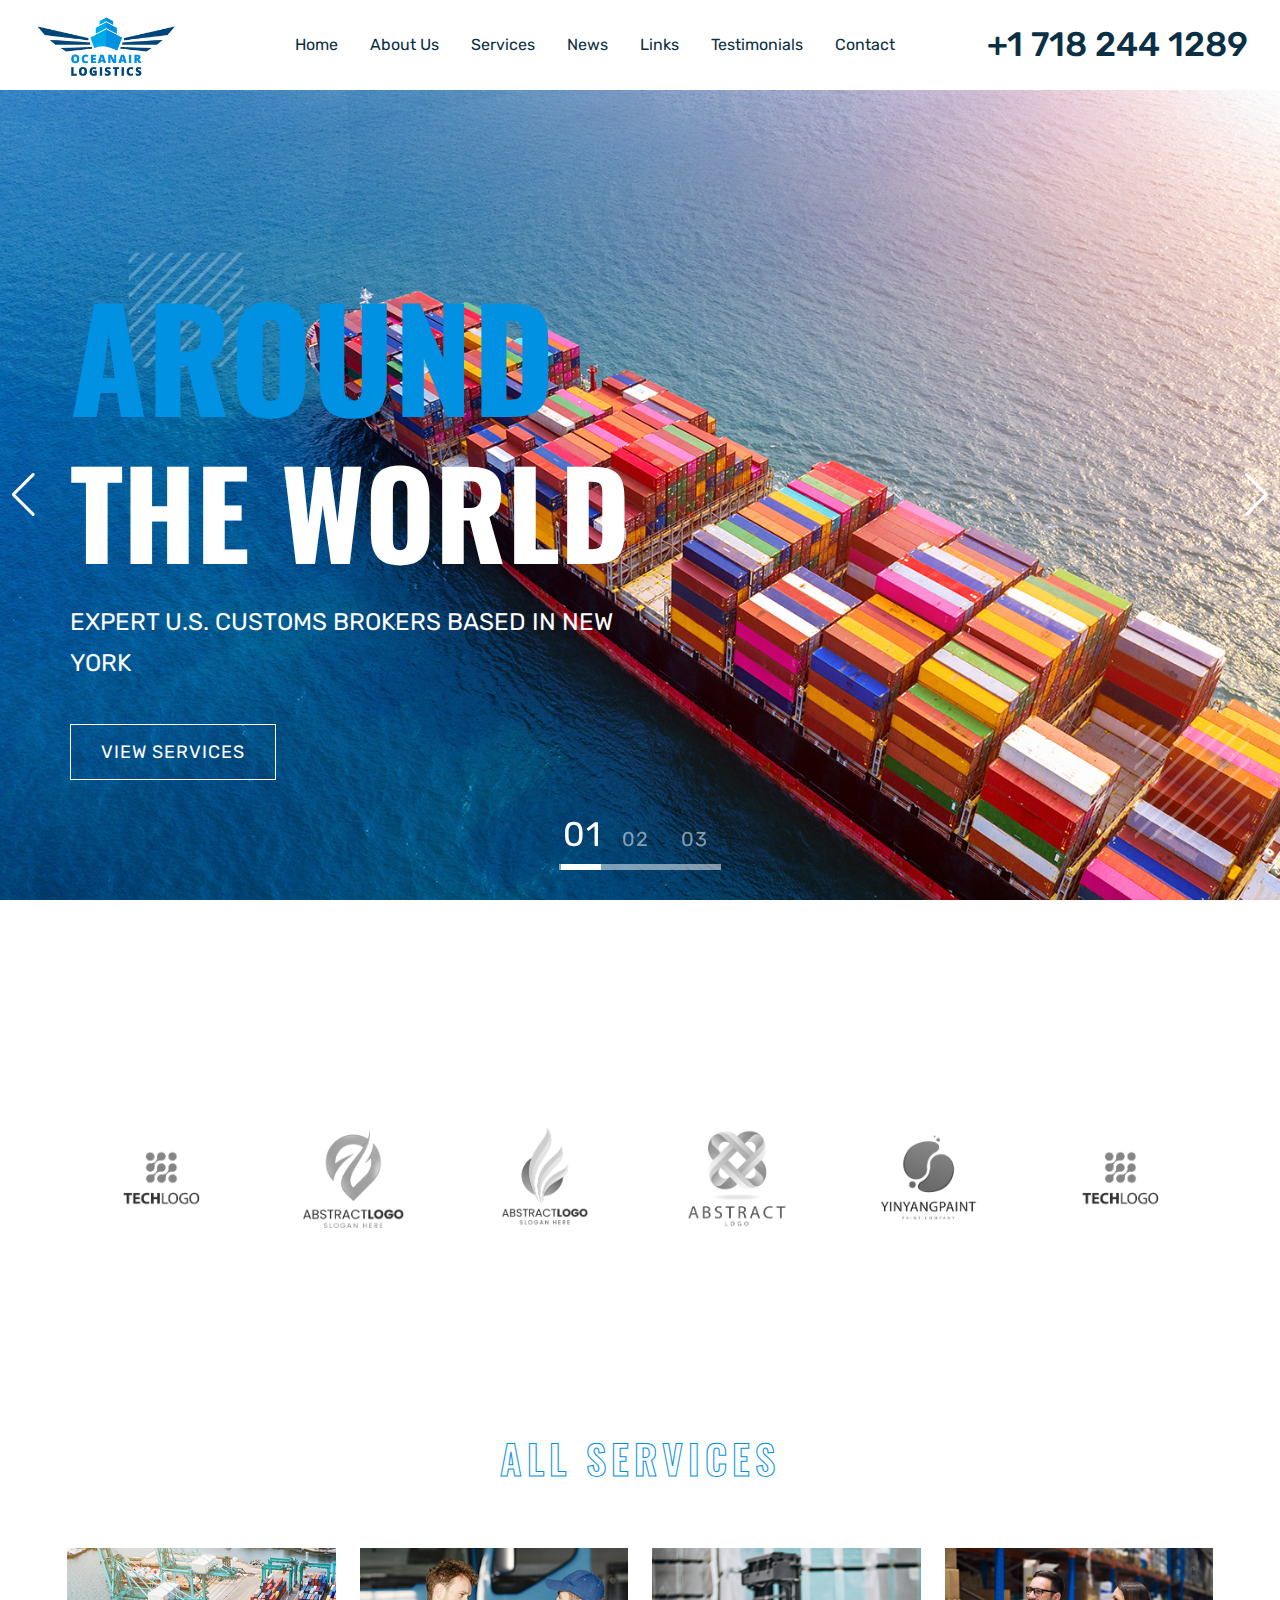
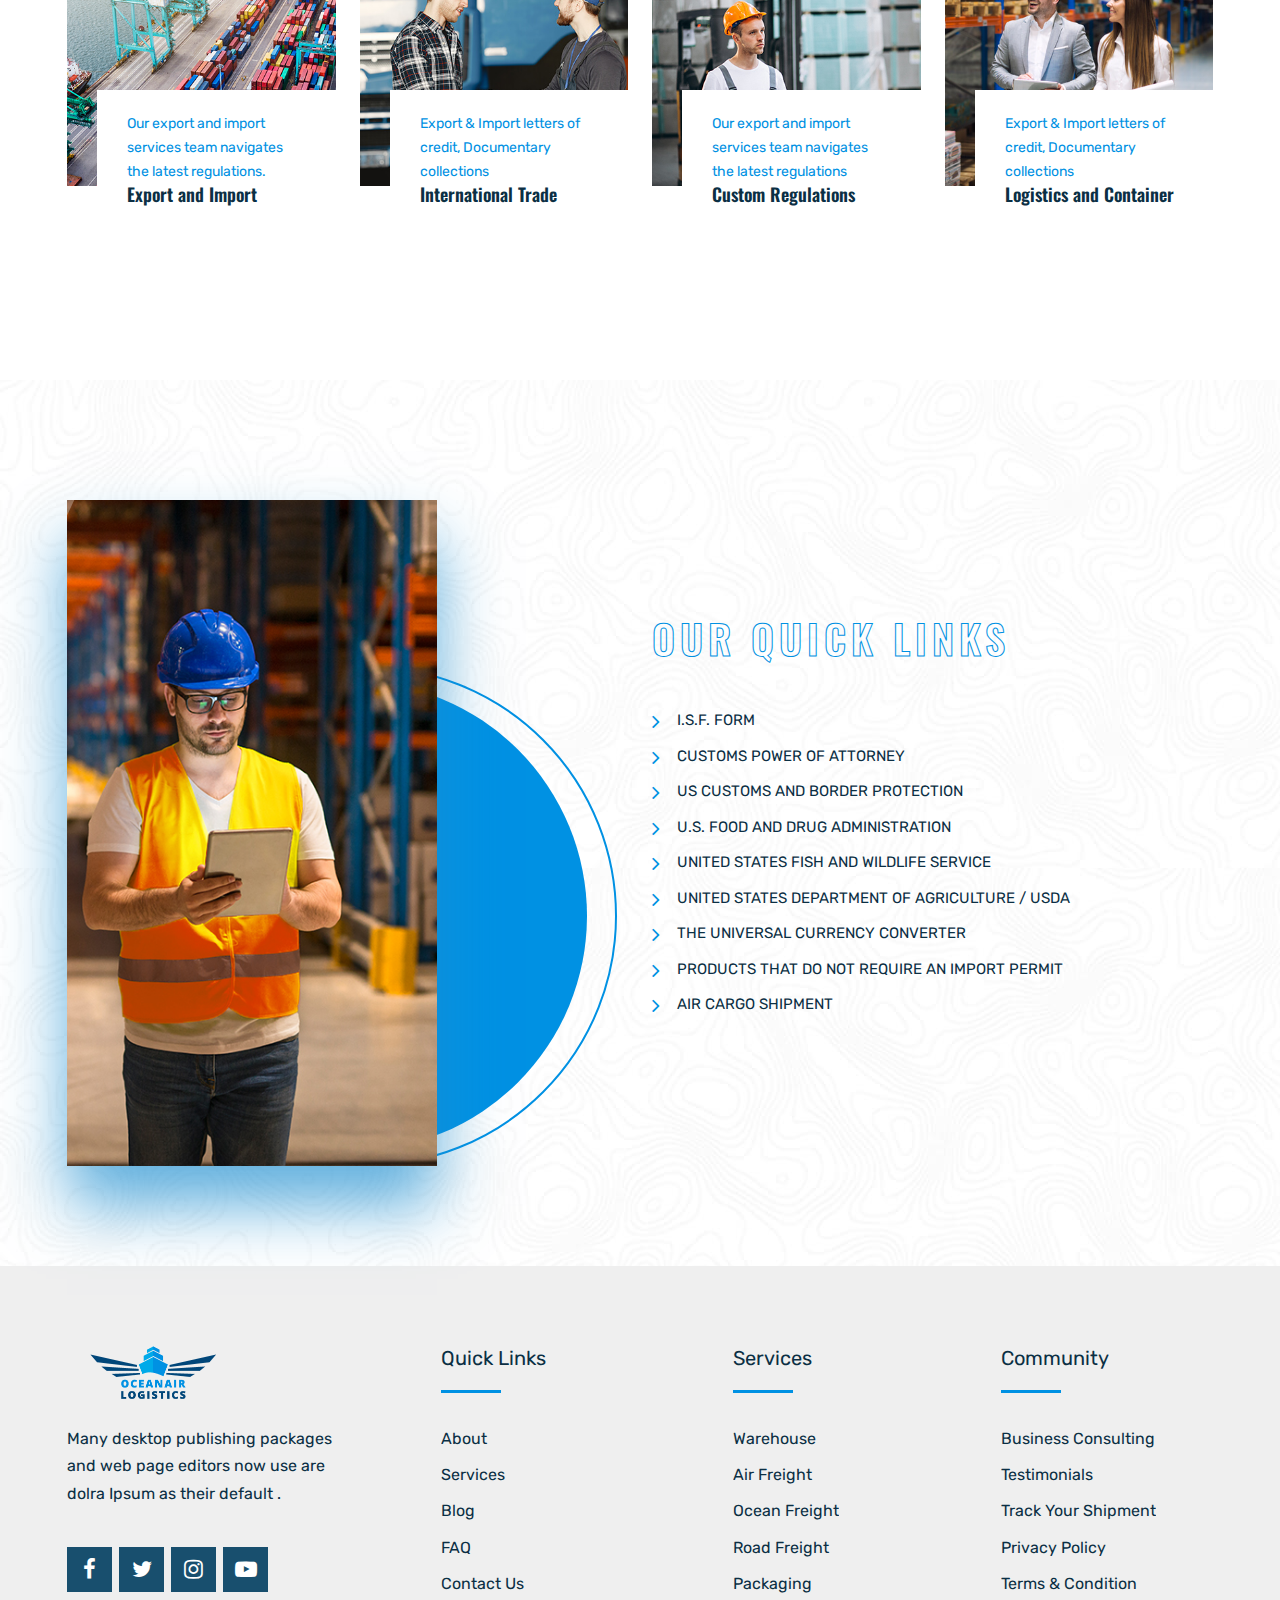
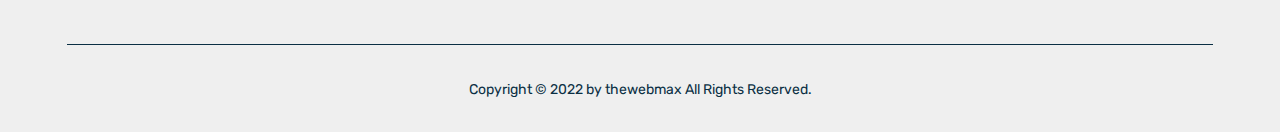
==== commit 0aa51a9d: "CHANGES 11" ====
--- a/index.html
+++ b/index.html
@@ -122,7 +122,7 @@
         <!-- CONTENT START -->
         <div class="page-content m-t-90">
             <!-- Swiper -->
-            <div class="twm-slider2-wrap">
+            <div class="twm-slider2-wrap p-b90">
                 <!-- Swiper -->
                 <div class="swiper twm-slider2">
                     <div class="swiper-wrapper">
@@ -194,6 +194,170 @@
             </div>
             <!-- Swiper -->
 
+
+            <!-- CLIENT LOGO SECTION START -->
+            <div class="section-full p-t90 p-b90 site-bg-white tw-client-logo2-area mt-5">
+                <div class="container home-client2-outer">
+                    <div class="section-content">
+
+                        <div class="owl-carousel home-client-carousel2 owl-btn-vertical-center">
+
+                            <div class="item">
+                                <div class="ow-client-logo">
+                                    <div class="client-logo client-logo-media">
+                                        <a href="about-1.html"><img src="images/client-logo/w1.png" alt=""></a></div>
+                                </div>
+                            </div>
+
+                            <div class="item">
+                                <div class="ow-client-logo">
+                                    <div class="client-logo client-logo-media">
+                                        <a href="about-1.html"><img src="images/client-logo/w2.png" alt=""></a></div>
+                                </div>
+                            </div>
+
+                            <div class="item">
+                                <div class="ow-client-logo">
+                                    <div class="client-logo client-logo-media">
+                                        <a href="about-1.html"><img src="images/client-logo/w3.png" alt=""></a></div>
+                                </div>
+                            </div>
+
+                            <div class="item">
+                                <div class="ow-client-logo">
+                                    <div class="client-logo client-logo-media">
+                                        <a href="about-1.html"><img src="images/client-logo/w4.png" alt=""></a></div>
+                                </div>
+                            </div>
+
+                            <div class="item">
+                                <div class="ow-client-logo">
+                                    <div class="client-logo client-logo-media">
+                                        <a href="about-1.html"><img src="images/client-logo/w5.png" alt=""></a></div>
+                                </div>
+                            </div>
+
+                            <div class="item">
+                                <div class="ow-client-logo">
+                                    <div class="client-logo client-logo-media">
+                                        <a href="about-1.html"><img src="images/client-logo/w1.png" alt=""></a></div>
+                                </div>
+                            </div>
+
+                            <div class="item">
+                                <div class="ow-client-logo">
+                                    <div class="client-logo client-logo-media">
+                                        <a href="about-1.html"><img src="images/client-logo/w2.png" alt=""></a></div>
+                                </div>
+                            </div>
+
+                            <div class="item">
+                                <div class="ow-client-logo">
+                                    <div class="client-logo client-logo-media">
+                                        <a href="about-1.html"><img src="images/client-logo/w3.png" alt=""></a></div>
+                                </div>
+                            </div>
+
+                            <div class="item">
+                                <div class="ow-client-logo">
+                                    <div class="client-logo client-logo-media">
+                                        <a href="about-1.html"><img src="images/client-logo/w4.png" alt=""></a></div>
+                                </div>
+                            </div>
+
+                            <div class="item">
+                                <div class="ow-client-logo">
+                                    <div class="client-logo client-logo-media">
+                                        <a href="about-1.html"><img src="images/client-logo/w5.png" alt=""></a></div>
+                                </div>
+                            </div>
+
+                        </div>
+
+                    </div>
+                </div>
+            </div>
+            <!-- CLIENT LOGO  SECTION End -->
+
+            <!-- SERVICES SECTION START -->
+            <div class="section-full p-t120 p-b90 site-bg-white tw-service-gallery-style3-area">
+
+                <div class="services-gallery-block-outer3">
+                    <div class="container">
+
+                        <!-- TITLE START-->
+                        <div class="section-head center wt-small-separator-outer">
+                            <div class="wt-small-separator site-text-primary">
+                                <div>All services</div>
+                            </div>
+                            <!--<h2 class="wt-title">Trusted For Our Services</h2>
+                            <p class="section-head-text">Lorem Ipsum is simply dummy text of the printing and typesetting industry the standard dummy text ever since the  when an printer took.</p>-->
+                        </div>
+                        <!-- TITLE END-->
+
+                        <div class="section-content">
+                            <div class="services-gallery-style3">
+                                <div class="row">
+
+                                    <!-- COLUMNS 1 -->
+                                    <div class="col-lg-3 col-md-3 mb-4">
+                                        <div class="project-new-2">
+                                            <div class="wt-img-effect">
+                                                <img src="images/project/6.jpeg" alt="Export and Import">
+                                            </div>
+                                            <div class="project-new-content">
+                                                <span class="project-new-category">Our export and import services team navigates the latest regulations.</span>
+                                                <h4 class="wt-title">Export and Import</h4>
+                                            </div>
+                                        </div>
+                                    </div>
+
+                                    <!-- COLUMNS 2 -->
+                                    <div class="col-lg-3 col-md-3 mb-4">
+                                        <div class="project-new-2">
+                                            <div class="wt-img-effect">
+                                                <img src="images/project/3.jpeg" alt="International Trade">
+                                            </div>
+                                            <div class="project-new-content">
+                                                <span class="project-new-category">Export & Import letters of credit, Documentary collections</span>
+                                                <h4 class="wt-title">International Trade</h4>
+                                            </div>
+                                        </div>
+                                    </div>
+                                    <!-- COLUMNS 3 -->
+                                    <div class="col-lg-3 col-md-3 mb-4">
+                                        <div class="project-new-2">
+                                            <div class="wt-img-effect">
+                                                <img src="images/project/5.jpeg" alt="Custom Regulations">
+                                            </div>
+                                            <div class="project-new-content">
+                                                <span class="project-new-category">Our export and import services team navigates the latest regulations</span>
+                                                <h4 class="wt-title">Custom Regulations</h4>
+                                            </div>
+                                        </div>
+                                    </div>
+
+                                    <!-- COLUMNS 4 -->
+                                    <div class="col-lg-3 col-md-3 mb-4">
+                                        <div class="project-new-2">
+                                            <div class="wt-img-effect">
+                                                <img src="images/project/1.jpg" alt="Logistics and Container">
+                                            </div>
+                                            <div class="project-new-content">
+                                                <span class="project-new-category">Export & Import letters of credit, Documentary collections</span>
+                                                <h4 class="wt-title">Logistics and Container</h4>
+                                            </div>
+                                        </div>
+                                    </div>
+                                </div>
+                            </div>
+                        </div>
+                    </div>
+                </div>
+
+            </div>
+            <!-- SERVICES SECTION END -->
+
             <!-- WHY CHOOSE US SECTION START -->
             <div id="our-links" class="section-full p-t120 p-b90 site-bg-white tw-why-choose-area2" style="background-image:url(images/background/bg-6.jpg);">
                 <div class="tw-why-choose-area-top2">        
@@ -208,13 +372,6 @@
                                         <div class="tw-why-choose-media1 shine-effect">
                                             <div class="shine-box">
                                                 <img src="images/abt-1.jpg" alt="" >
-                                            </div>
-                                        </div>
-                                        <div class="tw-why-choose-tag slide-top shine-effect">
-                                            <div class="tag-box">
-                                                <h2>295+</h2>
-                                                <h3>Branches</h3>
-                                                <span>Since 1996</span>
                                             </div>
                                         </div>
                                     </div>
@@ -268,9 +425,6 @@
                                                 <a href="http://cargotracking.utopiax.org/" target="_blank">AIR CARGO SHIPMENT</a>
                                             </li>
                                         </ul>
-                                        <div class="tw-why-choose-left-bottom">
-                                            <a href="about-1.html" class="btn-half site-button"><span>Learn More</span><em></em></a>
-                                        </div>
                                     </div>
                                 </div>
                                 
@@ -283,327 +437,18 @@
             </div>   
             <!-- WHY CHOOSE US SECTION END -->
 
-            <!-- SERVICES SECTION START -->
-            <div class="section-full p-t120 p-b90 site-bg-gray tw-service-gallery-style3-area">
-               
-                <div class="services-gallery-block-outer3">
-                    <div class="container">
-
-                        <!-- TITLE START-->
-                        <div class="section-head center wt-small-separator-outer">
-                            <div class="wt-small-separator site-text-primary">
-                                <div>All services</div>                                
-                            </div>
-                            <h2 class="wt-title">Trusted For Our Services</h2>
-                            <p class="section-head-text">Lorem Ipsum is simply dummy text of the printing and typesetting industry the standard dummy text ever since the  when an printer took.</p>
-                        </div>                  
-                        <!-- TITLE END-->
-
-                        <div class="section-content"> 
-                            <div class="services-gallery-style3">
-                                <div class="row">
-                                
-                                    <!-- COLUMNS 1 --> 
-                                    <div class="col-lg-4 col-md-6 mb-4">
-                                        <div class="service-box-style3">
-                                            <div class="service-media">
-                                                <img src="images/icons/pic1.png" alt="">
-                                            </div>
-                                            <div class="service-content">
-                                                <h3 class="service-title-large"><span class="service-title-large-number">01</span><a href="services-detail.html">EXPORT AND IMPORT</a></h3>
-                                                <p>Our export and import services team navigates the latest regulations.</p>
-                                                <a href="services-detail.html" class="site-button-2">View Detail</a>
-                                            </div>
-                                        </div>
-                                    </div>
-
-                                    <!-- COLUMNS 2 --> 
-                                    <div class="col-lg-4 col-md-6 mb-4">
-                                        <div class="service-box-style3">
-                                            <div class="service-media">
-                                                <img src="images/icons/pic2.png" alt="">
-                                            </div>
-                                            <div class="service-content">
-                                                <h3 class="service-title-large"><span class="service-title-large-number">02</span><a href="services-detail.html">INTERNATIONAL TRADE</a></h3>
-                                                <p>Export & Import letters of credit, Documentary collections</p>
-                                                <a href="services-detail.html" class="site-button-2">View Detail</a>
-                                            </div>
-                                        </div>
-                                    </div>
-                                    
-                                    <!-- COLUMNS 3 --> 
-                                    <div class="col-lg-4 col-md-6 mb-4">
-                                        <div class="service-box-style3">
-                                            <div class="service-media">
-                                                <img src="images/icons/pic6.png" alt="">
-                                            </div>
-                                            <div class="service-content">
-                                                <h3 class="service-title-large"><span class="service-title-large-number">03</span><a href="services-detail.html">CUSTOMS REGULATIONS</a></h3>
-                                                <p>Our export and import services team navigates the latest regulations</p>
-                                                <a href="services-detail.html" class="site-button-2">View Detail</a>
-                                            </div>
-                                        </div>
-                                    </div>
-                                    
-                                    <!-- COLUMNS 4 --> 
-                                    <div class="col-lg-4 col-md-6 mb-4">
-                                        <div class="service-box-style3">
-                                            <div class="service-media">
-                                                <img src="images/icons/pic5.png" alt="">
-                                            </div>
-                                            <div class="service-content">
-                                                <h3 class="service-title-large"><span class="service-title-large-number">04</span><a href="services-detail.html">LOGISTICS & CONTAINER</a></h3>
-                                                <p>Export & Import letters of credit, Documentary collections</p>
-                                                <a href="services-detail.html" class="site-button-2">View Detail</a>
-                                            </div>
-                                        </div>
-                                    </div>
-                                    
-                                    <!-- COLUMNS 5 --> 
-                                    <div class="col-lg-4 col-md-6 mb-4">
-                                        <div class="service-box-style3">
-                                            <div class="service-media">
-                                                <img src="images/icons/pic5.png" alt="">
-                                            </div>
-                                            <div class="service-content">
-                                                <h3 class="service-title-large"><span class="service-title-large-number">05</span><a href="services-detail.html">Warehousing</a></h3>
-                                                <p>Our aim is to optimize and improve your supply chain so that we can give you the best service.</p>
-                                                <a href="services-detail.html" class="site-button-2">View Detail</a>
-                                            </div>
-                                        </div>
-                                    </div>
-                                    
-                                    <!-- COLUMNS 6 --> 
-                                    <div class="col-lg-4 col-md-6 mb-4">
-                                        <div class="service-box-style3">
-                                            <div class="service-media">
-                                                <img src="images/icons/pic6.png" alt="">
-                                            </div>
-                                            <div class="service-content">
-                                                <h3 class="service-title-large"><span class="service-title-large-number">06</span><a href="services-detail.html">Project Cargo</a></h3>
-                                                <p>Our aim is to optimize and improve your supply chain so that we can give you the best service.</p>
-                                                <a href="services-detail.html" class="site-button-2">View Detail</a>
-                                            </div>
-                                        </div>
-                                    </div>
-                                               
-                            
-                                </div>
-                            </div>
-                        </div>                              
-                    </div>
-                </div>
-                
-            </div>
-            <!-- SERVICES SECTION END -->
-
-            <!-- WE ACHIVED SECTION START -->
-            <div class="section-full site-bg-dark tw-we-achived">
-                        
-                <div class="container">
-
-                    <div class="tw-we-achived-section">
-                           
-                        <!-- 1 -->
-                        <div class="tw-we-achived-box-warp">
-                            <div class="tw-we-achived-box">
-                                <h2 class="counter">12</h2>
-                                <span>Warehouses in U.S.A</span>
-                            </div>
-                        </div>
-
-                        <!-- 2 -->
-                        <div class="tw-we-achived-box-warp bg-skew">
-                            <div class="tw-we-achived-box ">
-                                <h2 class="counter">15</h2>
-                                <span>Year of experience work with U.S.A</span>
-                            </div>
-                        </div>
-
-                        <!-- 3 -->
-                        <div class="tw-we-achived-box-warp">
-                            <div class="tw-we-achived-box">
-                                <h2 class="counter">60</h2>
-                                <span>Kg Minimum lot valume</span>
-                            </div>
-                        </div>
-
-                    </div>                  
-                </div>
-
-            </div>   
-            <!-- WE ACHIVED SECTION END -->
-
-            <!-- Estimation SECTION START -->
-            <div class="section-full p-t120 p-b90 site-bg-white  tw-estimation-2-area">
-                <div class="container">
-
-                    <div class="wt-separator-two-part">
-                        <div class="row wt-separator-two-part-row">
-                            <div class="col-xl-6 col-lg-6 col-md-12 wt-separator-two-part-left">
-                                <!-- TITLE START-->
-                                <div class="section-head left wt-small-separator-outer">
-                                    <div class="wt-small-separator site-text-primary">
-                                    <div>Estimation</div>                                
-                                    </div>
-                                    <h2 class="wt-title">Has a wide range of solutions</h2>
-                                    <p class="section-head-text">Lorem Ipsum is simply dummy text of the printing and typesetting industry the standard dummy text ever since the  when an printer took.</p>
-                                </div>                  
-                                <!-- TITLE END-->
-                            </div>
-                            <div class="col-xl-6 col-lg-6 col-md-12 wt-separator-two-part-right text-right">
-                                <a href="about-1.html" class="btn-half site-button"><span>Read More</span><em></em></a>
-                            </div>
-                        </div>
-                    </div>
-                </div>
-                <div class="tw-estimation-2-section">
-                    <div class="container">
-                        <div class="row">
-                            <!--1-->
-                            <div class="col-xl-4 col-lg-4 col-md-6">
-                                <div class="tw-est-2-section-block">
-                                    <div class="tw-est-2-section-block-content">
-                                        <span class="tw-est-2-section-number">01</span>
-                                        <div class="media">
-                                            <img src="images/estimation-icon/pic1.png" alt="#">
-                                        </div>
-                                        <h3 class="tw-title">Solutions and specialized</h3>
-                                        <p>Our aim is to optimize and improve your supply chain so that we can give you the best service</p>
-                                        <a href="about-1.html" class="site-button-2-outline dark"><i class="fa fa-angle-right"></i></a>
-                                    </div>
-                                </div>
-                            </div>
-                            <!--2-->
-                            <div class="col-xl-4 col-lg-4 col-md-6">
-                                <div class="tw-est-2-section-block">
-                                    <div class="tw-est-2-section-block-content">
-                                        <span class="tw-est-2-section-number">02</span>
-                                        <div class="media">
-                                            <img src="images/estimation-icon/pic2.png" alt="#">
-                                        </div>
-                                        <h3 class="tw-title">Multiple warehouses</h3>
-                                        <p>We provide multiple drop off and pickup locations so you don't have to worry. And you should not face any kind...</p>
-                                        <a href="about-1.html" class="site-button-2-outline dark"><i class="fa fa-angle-right"></i></a>
-                                    </div>
-                                </div>
-                            </div>
-                            <!--3-->
-                            <div class="col-xl-4 col-lg-4 col-md-6">
-                                <div class="tw-est-2-section-block  active">
-                                    <div class="tw-est-2-section-block-content">
-                                        <span class="tw-est-2-section-number">03</span>
-                                        <div class="media">
-                                            <img src="images/estimation-icon/pic3.png" alt="#">
-                                        </div>
-                                        <h3 class="tw-title">Tracking made easy</h3>
-                                        <p>A tracking number for the entire process. so that you can find the exact position. this process will help you</p>
-                                        <a href="about-1.html" class="site-button-2-outline dark"><i class="fa fa-angle-right"></i></a>
-                                    </div>
-                                </div>
-                            </div>
-
-                        </div>
-                    </div>
-
-                </div>                  
-            </div>   
-            <!-- Estimation SECTION END --> 
-           
-            <!-- CLIENT LOGO SECTION START -->
-            <div class="section-full p-t90 p-b90 site-bg-white tw-client-logo2-area">
-                <div class="container home-client2-outer">
-                    <div class="section-content">
-
-                        <div class="owl-carousel home-client-carousel2 owl-btn-vertical-center">
-                        
-                            <div class="item">
-                                <div class="ow-client-logo">
-                                    <div class="client-logo client-logo-media">
-                                    <a href="about-1.html"><img src="images/client-logo/w1.png" alt=""></a></div>
-                                </div>
-                            </div>
-                            
-                            <div class="item">
-                                <div class="ow-client-logo">
-                                    <div class="client-logo client-logo-media">
-                                    <a href="about-1.html"><img src="images/client-logo/w2.png" alt=""></a></div>
-                                </div>
-                            </div>
-
-                            <div class="item">
-                                <div class="ow-client-logo">
-                                    <div class="client-logo client-logo-media">
-                                    <a href="about-1.html"><img src="images/client-logo/w3.png" alt=""></a></div>
-                                </div>
-                            </div>
-
-                            <div class="item">
-                                <div class="ow-client-logo">
-                                    <div class="client-logo client-logo-media">
-                                    <a href="about-1.html"><img src="images/client-logo/w4.png" alt=""></a></div>
-                                </div>
-                            </div>
-                            
-                            <div class="item">
-                                <div class="ow-client-logo">
-                                    <div class="client-logo client-logo-media">
-                                    <a href="about-1.html"><img src="images/client-logo/w5.png" alt=""></a></div>
-                                </div>
-                            </div>
-                            
-                            <div class="item">
-                                <div class="ow-client-logo">
-                                    <div class="client-logo client-logo-media">
-                                    <a href="about-1.html"><img src="images/client-logo/w1.png" alt=""></a></div>
-                                </div>
-                            </div>
-                            
-                            <div class="item">
-                                <div class="ow-client-logo">
-                                    <div class="client-logo client-logo-media">
-                                    <a href="about-1.html"><img src="images/client-logo/w2.png" alt=""></a></div>
-                                </div>
-                            </div>
-                            
-                            <div class="item">
-                                <div class="ow-client-logo">
-                                    <div class="client-logo client-logo-media">
-                                    <a href="about-1.html"><img src="images/client-logo/w3.png" alt=""></a></div>
-                                </div>
-                            </div>
-                            
-                            <div class="item">
-                                <div class="ow-client-logo">
-                                    <div class="client-logo client-logo-media">
-                                    <a href="about-1.html"><img src="images/client-logo/w4.png" alt=""></a></div>
-                                </div>
-                            </div>
-                            
-                            <div class="item">
-                                <div class="ow-client-logo">
-                                    <div class="client-logo client-logo-media">
-                                    <a href="about-1.html"><img src="images/client-logo/w5.png" alt=""></a></div>
-                                </div>
-                            </div>
-                            
-                        </div>
-
-                    </div>
-                </div>
-            </div>
-            <!-- CLIENT LOGO  SECTION End -->  
+
 
             <!-- TESTIMONIALS SECTION START -->
-            <div id="testimonials" class="section-full bg-cover p-t120 p-b120 bg-cover tw-testimonial-2-area" style="background-image:url(images/background/bg-6.jpg);">
-                <!-- TITLE START-->
+            <!--<div id="testimonials" class="section-full bg-cover p-t120 p-b120 bg-cover tw-testimonial-2-area" style="background-image:url(images/background/bg-6.jpg);">
+                &lt;!&ndash; TITLE START&ndash;&gt;
                 <div class="section-head center wt-small-separator-outer">
                     <div class="wt-small-separator site-text-primary">
                         <div>Testimonials</div>
                     </div>
                     <h2 class="wt-title">Client Says</h2>
                 </div>
-                <!-- TITLE END-->
+                &lt;!&ndash; TITLE END&ndash;&gt;
                 <div class="tw-testimonial-2-area-inner">
                     <div class="container">
 
@@ -612,7 +457,7 @@
                             <div class="col-xl-12 col-lg-12 col-md-12">
                                 
                                 <div class="slider-testimonial-2-wrap">
-                                    <!-- MAIN SLIDES -->
+                                    &lt;!&ndash; MAIN SLIDES &ndash;&gt;
                                     <div class="slick-testimonials-2">
                                         <div class="slick-item">
                                             <div class="tw-testimonials2-section">
@@ -643,7 +488,7 @@
                                             </div>
                                         </div>
                                     </div>
-                                    <!-- THUMBNAILS -->
+                                    &lt;!&ndash; THUMBNAILS &ndash;&gt;
                                     <div class="slick-testimonials-2-thumb">
                                     
                                         <div class="slick-item">
@@ -666,376 +511,14 @@
                     </div>
                     <div class="tw-outer-border"></div>
                 </div>   
-            </div>
-            <!-- TESTIMONIALS  SECTION End --> 
-           
-            <!-- PRICING TABLE SECTION START -->
-            <div class="section-full p-t120 p-b90 site-bg-white tw-pricing-area">
-                
-                <div class="container">
-                    
-                    <!-- TITLE START-->
-                    <div class="section-head center wt-small-separator-outer">
-                        <div class="wt-small-separator site-text-primary">
-                            <div>Our Plan</div>                                
-                        </div>
-                        <h2 class="wt-title">The right price for you whoever you are</h2>
-                    </div>                  
-                    <!-- TITLE END-->
-                            
-                    <div class="section-content">
-                        <div class="pricing-block-outer">
-                            <div class="row justify-content-center">
-                                <div class="col-lg-4 col-md-6 m-b30">
-                                    <div class="pricing-table-1">
-                                        <div class="p-table-title">
-                                            <h4 class="wt-title">
-                                                Startup
-                                            </h4>
-                                        </div>
-                                        <div class="p-table-inner">
-                                            <div class="p-table-price">
-                                                <span>90$</span>
-                                                <p>/Monthly</p>
-                                            </div>
-                                            <div class="p-table-list">
-                                                <ul>
-                                                    <li>Additional</li>
-                                                    <li>Warehouing</li>
-                                                    <li>Custos Borkerage</li>
-                                                    <li>Unlimited Transfer</li>
-                                                </ul>
-                                            </div>
-                                            <div class="p-table-btn">
-                                                <a href="about-1.html" class="btn-half site-button"><span>Buy Now</span><em></em></a>
-                                            </div>
-                                        </div>
-                                    </div>
-                                </div>
-
-                                <div class="col-lg-4 col-md-6 p-table-highlight m-b30">
-                                    <div class="pricing-table-1">
-                                        
-                                        <div class="p-table-title">
-                                            <h4 class="wt-title">
-                                                Standard
-                                            </h4>
-                                        </div>
-                                        <div class="p-table-inner">
-                                            <div class="p-table-price">
-                                                <span>150$</span>
-                                                <p>/Monthly</p>
-                                            </div>
-                                            <div class="p-table-list">
-                                                <ul>
-                                                    <li>Additional</li>
-                                                    <li>Warehouing</li>
-                                                    <li>Custos Borkerage</li>
-                                                    <li>Unlimited Transfer</li>
-                                                </ul>
-                                            </div>
-                                            <div class="p-table-btn">
-                                                <a href="about-1.html" class="btn-half site-button"><span>Buy Now</span><em></em></a>
-                                            </div>
-                                        </div>
-                                    </div>
-                                </div>
-                                
-                                <div class="col-lg-4 col-md-6 m-b30">
-                                    <div class="pricing-table-1">
-                                        <div class="p-table-title">
-                                            <h4 class="wt-title">
-                                                Business
-                                            </h4>
-                                        </div>
-                                        <div class="p-table-inner">
-                                            <div class="p-table-price">
-                                                <span>260$</span>
-                                                <p>/Monthly</p>
-                                            </div>
-                                            <div class="p-table-list">
-                                                <ul>
-                                                    <li>Additional</li>
-                                                    <li>Warehouing</li>
-                                                    <li>Custos Borkerage</li>
-                                                    <li>Unlimited Transfer</li>
-                                                </ul>
-                                            </div>
-                                            <div class="p-table-btn">
-                                                <a href="about-1.html" class="btn-half site-button"><span>Buy Now</span><em></em></a>
-                                            </div>
-                                        </div>
-                                    </div>
-                                </div>                                
-
-                            </div>
-                        </div>
-                    </div>      
-                        
-                </div>
-            </div>   
-            <!-- PRICING TABLE SECTION END --> 
-
-            <!-- LATEST PRJECTS SLIDER START -->
-            <div class="section-full section-full p-t120 p-b90 tw-project-2-wrap site-bg-gray">
-                <!-- IMAGE CAROUSEL START -->
-                <div class="section-content">
-                  
-                    <div class="container">
-                        <!-- TITLE START-->
-                        <div class="section-head center wt-small-separator-outer">
-                            <div class="wt-small-separator site-text-primary">
-                                <div>Projects</div>                                
-                            </div>
-                            <h2 class="wt-title">Featured Projects</h2>
-                            <p class="section-head-text">Lorem Ipsum is simply dummy text of the printing and typesetting industry the standard dummy text ever since the  when an printer took.</p>
-                        </div>                  
-                        <!-- TITLE END-->
-                    </div>
-
-                    <div class="tw-project-2-content m-b30">
-                        <div class="tw-project-2-content-position">
-                            
-                            <div class="owl-carousel project-carousel-2">
-                                <!-- COLUMNS 1 --> 
-                                <div class="item">
-                                    <div class="project-new-2">
-                                        <div class="wt-img-effect">
-                                            <img src="images/project/1.jpg" alt="">
-                                            <div class="project-view">
-                                                <a class="elem pic-long project-view-btn" href="images/project/1.jpg" title="Nh-16 Highway Bridge" 
-                                                data-lcl-txt="" data-lcl-author="" data-lcl-thumb="images/project/1.jpg">
-                                                <i class="fa fa-search-plus"></i>     
-                                                </a> 
-                                            </div> 
-                                        </div>
-                                        <div class="project-new-content">
-                                            <span class="project-new-category">Warehousing , Distrbution</span>	
-                                            <h4 class="wt-title"><a href="services-detail.html">Warehouse inventory</a></h4>
-                                            <a href="services-detail.html" class="site-button-h-align">Read More</a>
-                                        </div>
-                                    </div>
-                                </div>
-                                <!-- COLUMNS 2 --> 
-                                <div class="item">
-                                    <div class="project-new-2">
-                                        <div class="wt-img-effect">
-                                            <img src="images/project/2.jpg" alt="">
-                                            <div class="project-view">
-                                                <a class="elem pic-long project-view-btn" href="images/project/2.jpg" title="Nh-16 Highway Bridge"
-                                                data-lcl-txt="" data-lcl-author="" data-lcl-thumb="images/project/2.jpg">
-                                                <i class="fa fa-search-plus"></i>     
-                                                </a> 
-                                            </div> 
-                                        </div>
-                                        <div class="project-new-content">
-                                            <span class="project-new-category">Logistics, Analytics</span>	
-                                            <h4 class="wt-title"><a href="services-detail.html">Minimize Manufacturing</a></h4>
-                                            <a href="services-detail.html" class="site-button-h-align">Read More</a>
-                                        </div>
-                                    </div>
-                                </div>                    
-                                <!-- COLUMNS 3 --> 
-                                <div class="item">
-                                    <div class="project-new-2">
-                                        <div class="wt-img-effect">
-                                            <img src="images/project/3.jpeg" alt="">
-                                            <div class="project-view">
-                                                <a class="elem pic-long project-view-btn" href="images/project/3.jpeg" title="Nh-16 Highway Bridge"
-                                                data-lcl-txt="" data-lcl-author="" data-lcl-thumb="images/project/3.jpeg">
-                                                <i class="fa fa-search-plus"></i>     
-                                                </a> 
-                                            </div> 
-                                        </div>
-                                        <div class="project-new-content">
-                                            <span class="project-new-category">Warehousing , Distrbution</span>	
-                                            <h4 class="wt-title"><a href="services-detail.html">Warehouse inventory</a></h4>
-                                            <a href="services-detail.html" class="site-button-h-align">Read More</a>
-                                        </div>
-                                    </div>
-                                </div> 
-
-                                <!-- COLUMNS 4 --> 
-                                <div class="item">
-                                    <div class="project-new-2">
-                                        <div class="wt-img-effect">
-                                            <img src="images/project/4.jpeg" alt="">
-                                            <div class="project-view">
-                                                <a class="elem pic-long project-view-btn" href="images/project/4.jpeg" title="Nh-16 Highway Bridge"
-                                                data-lcl-txt="" data-lcl-author="" data-lcl-thumb="images/project/4.jpeg">
-                                                <i class="fa fa-search-plus"></i>     
-                                                </a> 
-                                            </div> 
-                                        </div>
-                                        <div class="project-new-content">
-                                            <span class="project-new-category">Warehousing , Distrbution</span>	
-                                            <h4 class="wt-title"><a href="services-detail.html">Warehouse inventory</a></h4>
-                                            <a href="services-detail.html" class="site-button-h-align">Read More</a>
-                                        </div>
-                                    </div>
-                                </div>
-                                
-                                <!-- COLUMNS 5 --> 
-                                <div class="item">
-                                    <div class="project-new-2">
-                                        <div class="wt-img-effect">
-                                            <img src="images/project/5.jpeg" alt="">
-                                            <div class="project-view">
-                                                <a class="elem pic-long project-view-btn" href="images/project/5.jpeg" title="Nh-16 Highway Bridge"
-                                                data-lcl-txt="" data-lcl-author="" data-lcl-thumb="images/project/5.jpeg">
-                                                <i class="fa fa-search-plus"></i>     
-                                                </a> 
-                                            </div> 
-                                        </div>
-                                        <div class="project-new-content">
-                                            <span class="project-new-category">Logistics, Analytics</span>	
-                                            <h4 class="wt-title"><a href="services-detail.html">Minimize Manufacturing</a></h4>
-                                            <a href="services-detail.html" class="site-button-h-align">Read More</a>
-                                        </div>
-                                    </div>
-                                </div>  
-
-                                <!-- COLUMNS 6 --> 
-                                <div class="item">
-                                    <div class="project-new-2">
-                                        <div class="wt-img-effect">
-                                            <img src="images/project/6.jpeg" alt="">
-                                            <div class="project-view">
-                                                <a class="elem pic-long project-view-btn" href="images/project/6.jpeg" title="Nh-16 Highway Bridge"
-                                                data-lcl-txt="" data-lcl-author="" data-lcl-thumb="images/project/6.jpeg">
-                                                <i class="fa fa-search-plus"></i>     
-                                                </a> 
-                                            </div> 
-                                        </div>
-                                        <div class="project-new-content">
-                                            <span class="project-new-category">Warehousing , Distrbution</span>	
-                                            <h4 class="wt-title"><a href="services-detail.html">Warehouse inventory</a></h4>
-                                            <a href="services-detail.html" class="site-button-h-align">Read More</a>
-                                        </div>
-                                    </div>
-                                </div> 
-                                                    
-
-                            </div>
-                        </div>
-                    </div>
-
-                </div>
-                
-            </div>   
-            <!-- LATEST PRJECTS SLIDER END -->
-
-            <!-- OUR BLOG START -->
-            <div class="section-full p-t120 p-b90 site-bg-white">
-                <div class="container">
-                   
-                    <!-- TITLE START-->
-                    <div class="section-head center wt-small-separator-outer">
-                        <div class="wt-small-separator site-text-primary">
-                           <div>Our Blogs</div>                                
-                        </div>
-                        <h2 class="wt-title">Recent news & events</h2>
-                        <p class="section-head-text">Lorem Ipsum is simply dummy text of the printing and typesetting industry the standard dummy text ever since the  when an printer took.</p>
-                    </div>                  
-                    <!-- TITLE END-->
-
-
-                    <div class="section-content">
-                        <div class="row d-flex justify-content-center">
-                            <div class="col-lg-6 col-md-6 col-sm-12 m-b30">
-                                <!--Block one-->
-                                <div class="blog-post blog-post-4-outer">
-                                    <div class="wt-post-media wt-img-effect zoom-slow">
-                                        <a href="blog-single.html"><img src="images/blog/1.jpg" alt=""></a>
-                                    </div>                                    
-                                    <div class="wt-post-info">
-                                        <div class="wt-post-meta ">
-                                            <ul>
-                                                <li class="post-date"><span>02</span>Aug</li>
-                                            </ul>
-                                        </div>
-                                                                     
-                                    <div class="wt-post-title ">
-                                        <h3 class="post-title"><a href="blog-single.html">At the end of the day, going forward, a 
-                                            new normal that has evolved from. your only logistic partner.</a></h3>
-                                    </div>
-                                    <div class="wt-post-text ">
-                                        <p>
-                                            New chip traps clusters of migrating tumor cells asperiortenetur, blanditiis odit. typesetting industry the standard dummy text ever since the when an printer.
-                                        </p>
-                                    </div>
-                                    <div class="wt-post-readmore ">
-                                        <a href="blog-single.html" class="site-button-link site-text-primary">Read More</a>
-                                    </div>                                        
-                                </div>                                
-                                </div>
-                            </div>
-                            
-                            <div class="col-lg-6 col-md-6 col-sm-12 m-b30">
-                                <!--Block three-->
-                                <div class="blog-post blog-post-4-outer">
-                                    <div class="wt-post-media wt-img-effect zoom-slow">
-                                        <a href="blog-single.html"><img src="images/blog/2.jpg" alt=""></a>
-                                    </div>                                     
-                                    <div class="wt-post-info">
-                                        <div class="wt-post-meta ">
-                                            <ul>
-                                                <li class="post-date"><span>21</span> Aug</li>
-                                            </ul>
-                                        </div>
-                                                                        
-                                        <div class="wt-post-title ">
-                                            <h3 class="post-title"><a href="blog-single.html">Going forward, a new normal that has 
-                                                evolved from generation. moving your products across all borders.</a></h3>
-                                        </div>
-                                        <div class="wt-post-text ">
-                                            <p>
-                                                New chip traps clusters of migrating tumor cells asperiortenetur, blanditiis odit. typesetting industry the standard dummy text ever since the when an printer.
-                                            </p>
-                                        </div>
-                                        <div class="wt-post-readmore ">
-                                            <a href="blog-single.html" class="site-button-link site-text-primary">Read More</a>
-                                        </div>
-                                    </div>                                
-                                </div> 
-                            </div>                                                        
-                                                        
-                        </div>
-                    </div>
-                   
-                </div>
-            </div>
-            <!-- OUR BLOG END -->
-           
+            </div>-->
+            <!-- TESTIMONIALS  SECTION End -->
 
         </div>
         <!-- CONTENT END -->
 
         <!-- FOOTER START -->
         <footer class="footer-light">
-
-            <!-- NEWS LETTER SECTION START -->
-            <div class="ftr-nw-ltr site-bg-white">
-                
-                    <div class="ftr-nw-ltr-inner site-bg-primary">
-                        <div class="container">
-                            <div class="ftr-nw-img">
-                                <img src="images/news-l-bg.png" alt="">
-                            </div>
-                            <div class="ftr-nw-content">
-                                <div class="ftr-nw-title">Subscribe for offers and news</div>
-                                <div class="ftr-nw-form">
-                                    <form>
-                                        <input name="news-letter" class="form-control" placeholder="Enter Your Email" type="text">
-                                        <button class="ftr-nw-subcribe-btn">Subscribe Now</button>
-                                    </form>
-                                </div>
-                            </div>
-                        </div>
-                    </div>
-            </div>
-            <!-- NEWS LETTER SECTION END -->
-
             <div class="ftr-bg">
                 <!-- FOOTER BLOCKES START -->  
                 <div class="footer-top">
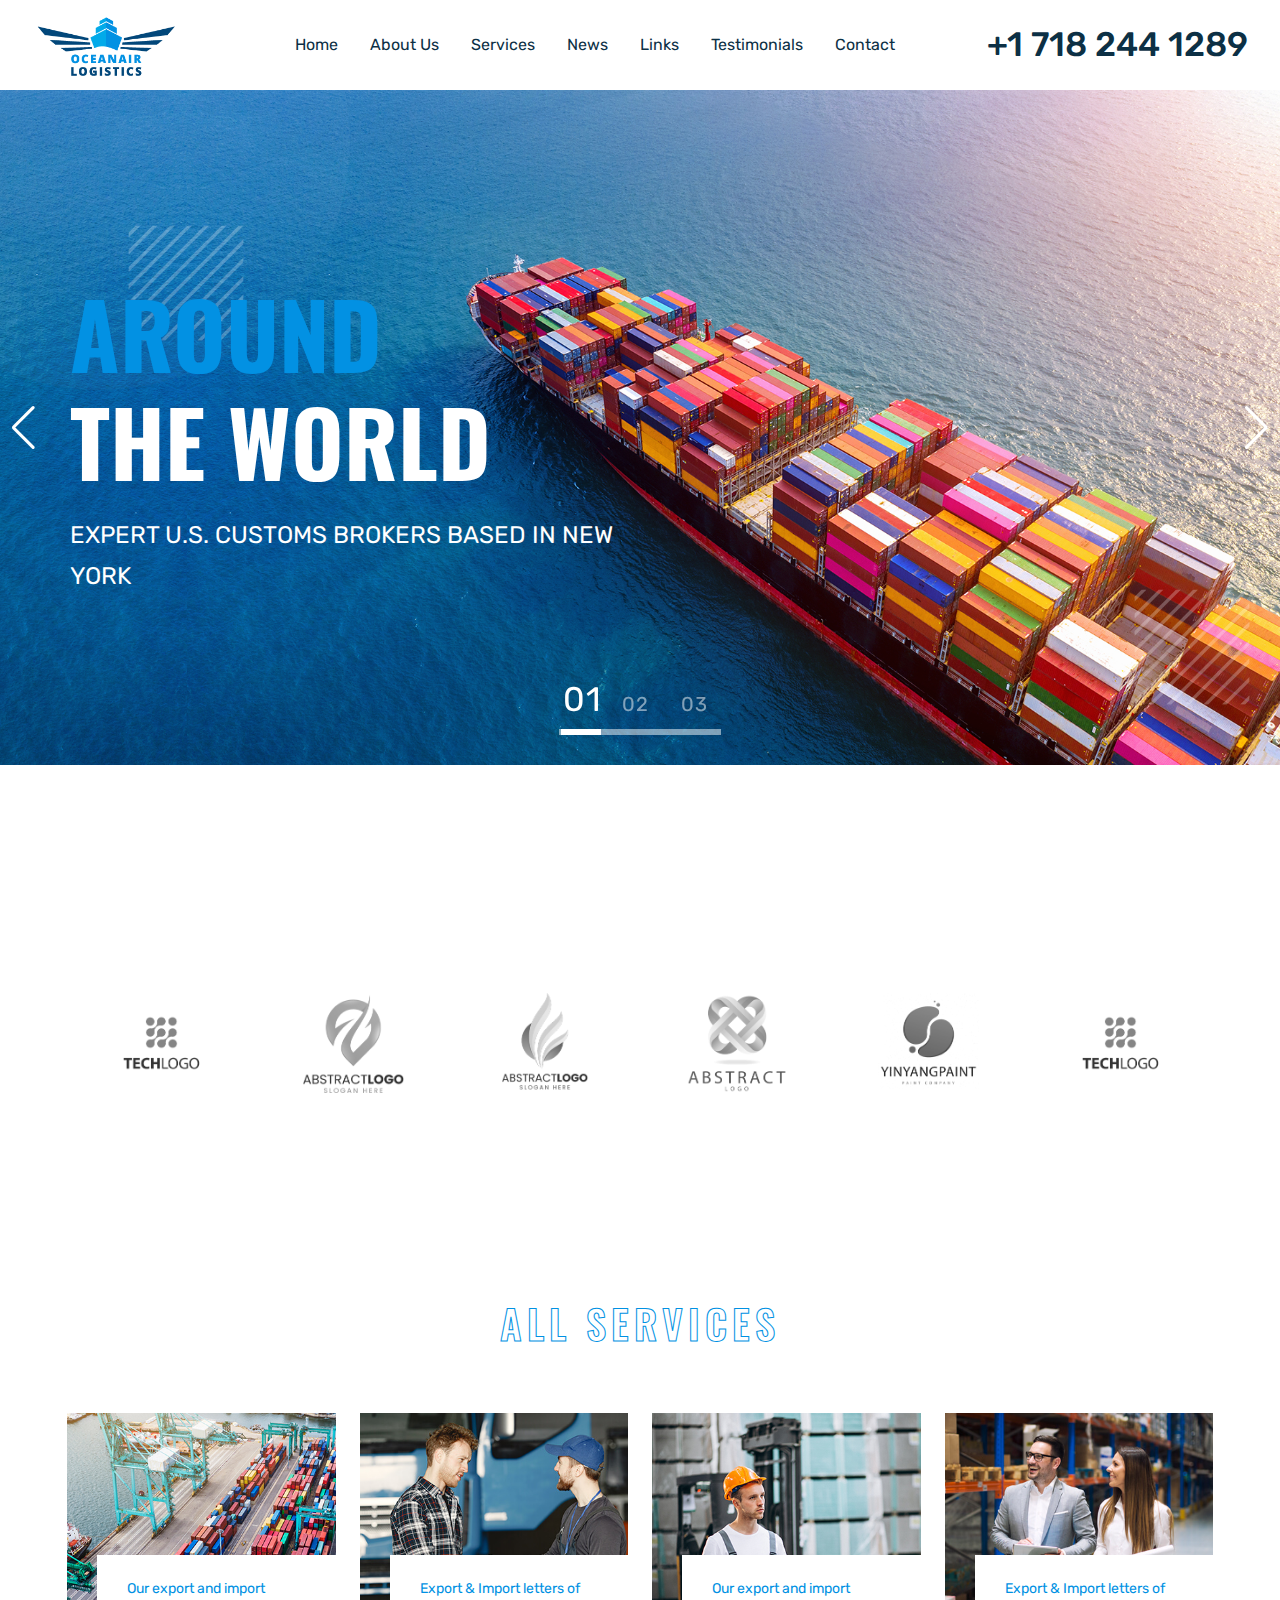
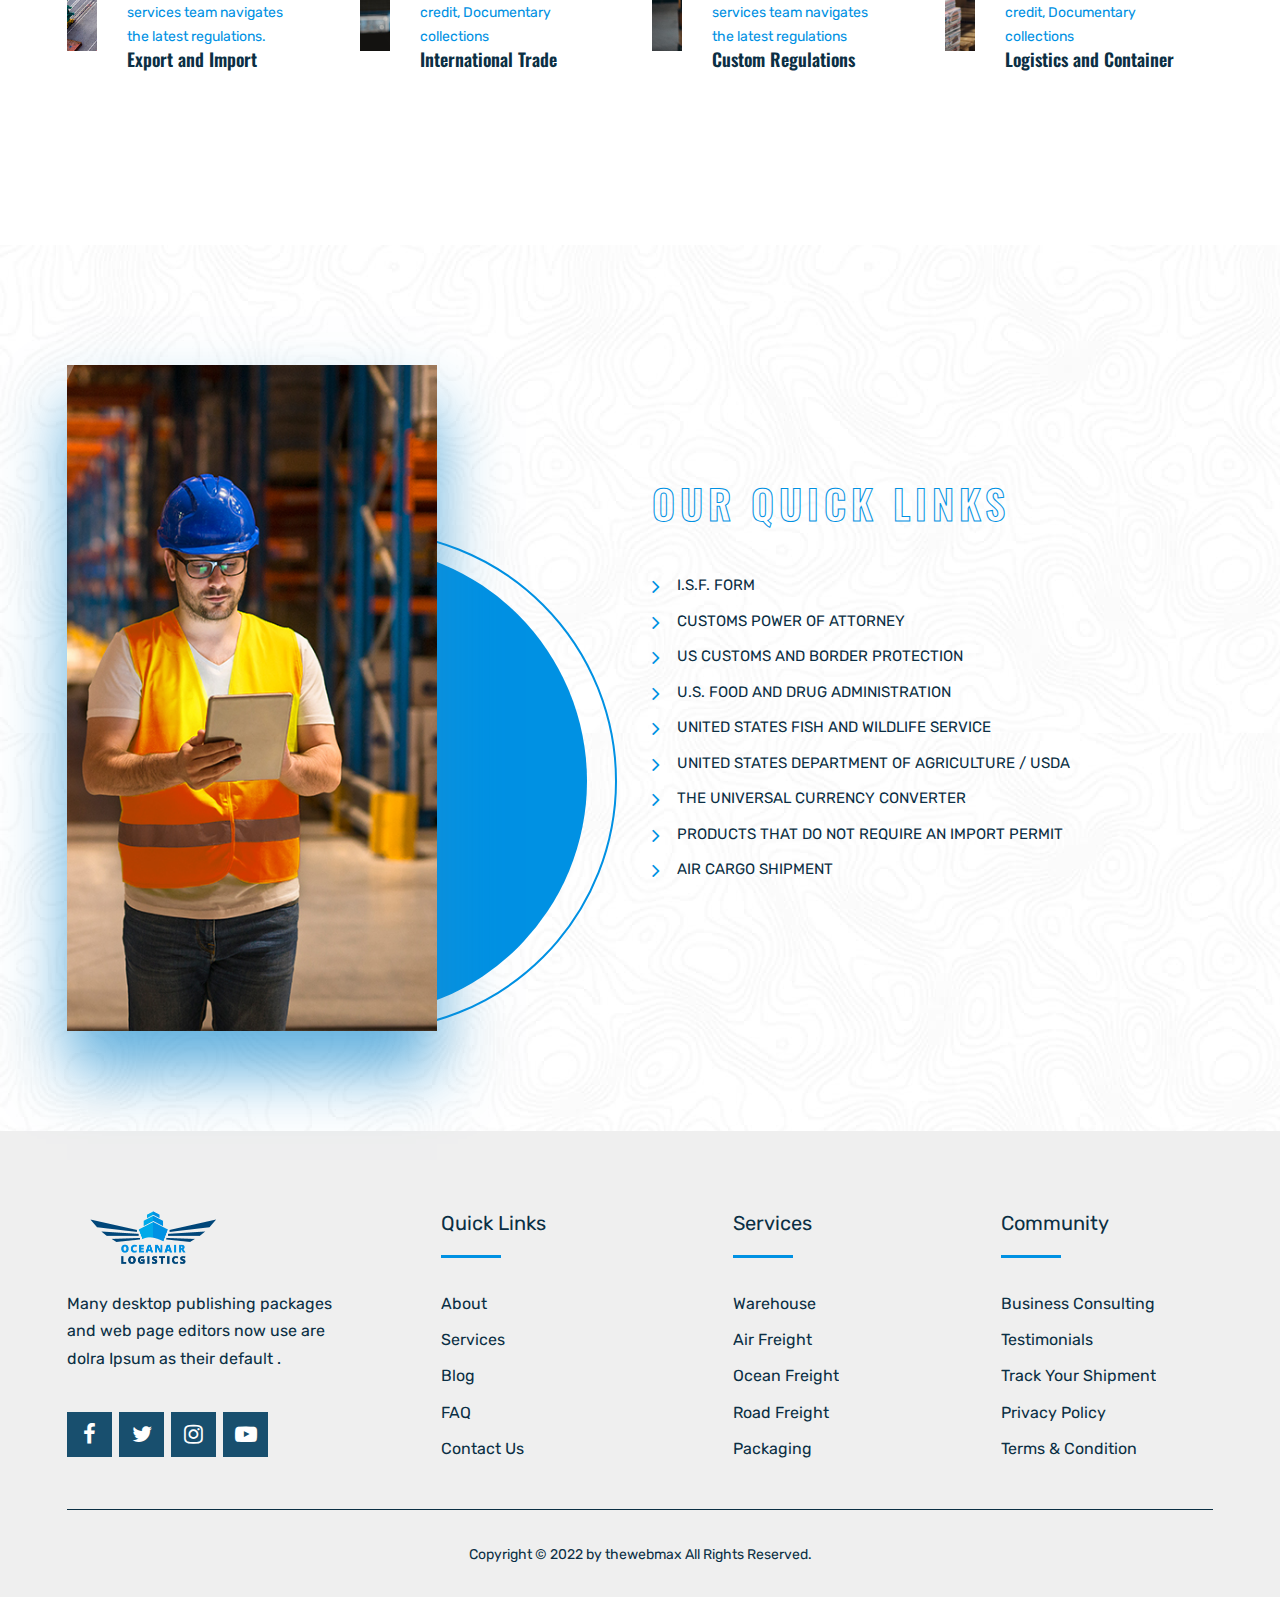
==== commit 2787eb6d: "CHANGES 12" ====
--- a/index.html
+++ b/index.html
@@ -125,18 +125,18 @@
             <div class="twm-slider2-wrap p-b90">
                 <!-- Swiper -->
                 <div class="swiper twm-slider2">
-                    <div class="swiper-wrapper">
+                    <div class="swiper-wrapper m-b-5">
                         <!--Slide One -->
                         <div class="swiper-slide bg-cover" style="background-image:url(images/main-slider/slider1/bg-large.jpg);">
                             <div class="h-banner-wrap">
                                 <div class="h-banner-left">
                                     <div class="h-bnr-top">
-                                        <h2>
-                                            <span class="title-outline">Around</span>
+                                        <h2 class="f-s-90">
+                                            <span class="title-outline f-s-90">Around</span>
                                             The World
                                         </h2>
                                         <p>EXPERT U.S. CUSTOMS BROKERS BASED IN NEW YORK</p>
-                                        <a href="services-1.html" class="h-bnr-btn">View Services</a>
+                                        <!--<a href="services-1.html" class="h-bnr-btn">View Services</a>-->
                                     </div>
                                 </div>
                                 <div class="cross-line-box left up-down"><img src="images/main-slider/slider1/cross-line-box.png" alt="#"></div>
@@ -150,12 +150,12 @@
                             <div class="h-banner-wrap">
                                 <div class="h-banner-left">
                                     <div class="h-bnr-top">
-                                        <h2>
-                                            <span class="title-outline">To Every</span>
+                                        <h2 class="f-s-90">
+                                            <span class="title-outline f-s-90">To Every</span>
                                              Direction
                                         </h2>
                                         <p>LICENSED CUSTOMS BROKER</p>
-                                        <a href="services-1.html" class="h-bnr-btn">View Services</a>
+                                        <!--<a href="services-1.html" class="h-bnr-btn">View Services</a>-->
                                     </div>
                                 </div>
                                 <div class="cross-line-box left up-down"><img src="images/main-slider/slider1/cross-line-box.png" alt="#"></div>
@@ -169,12 +169,12 @@
                             <div class="h-banner-wrap">
                                 <div class="h-banner-left">
                                     <div class="h-bnr-top">
-                                        <h2>
-                                            <span class="title-outline">Ready</span>
+                                        <h2 class="f-s-90">
+                                            <span class="title-outline f-s-90">Ready</span>
                                             To Move
                                         </h2>
                                         <p>LICENSED OCEAN FREIGHT FORWARDER (OTI)</p>
-                                        <a href="services-1.html" class="h-bnr-btn">View Services</a>
+                                       <!-- <a href="services-1.html" class="h-bnr-btn">View Services</a>-->
                                     </div>
                                 </div>
                                 <div class="cross-line-box left up-down"><img src="images/main-slider/slider1/cross-line-box.png" alt="#"></div>
--- a/css/style.css
+++ b/css/style.css
@@ -7683,7 +7683,7 @@
 /*Home 1 banner*/
 .twm-slider2-wrap {
   background-color: #ffffff;
-  height: 100vh;
+  height: 85vh;
 }
 .twm-slider2-wrap .swiper {
   width: 100%;
--- a/css/custom.css
+++ b/css/custom.css
@@ -4,4 +4,8 @@
 
 .m-t-90{
     margin-top: 90px;
+}
+
+.f-s-90{
+    font-size: 90px !important;
 }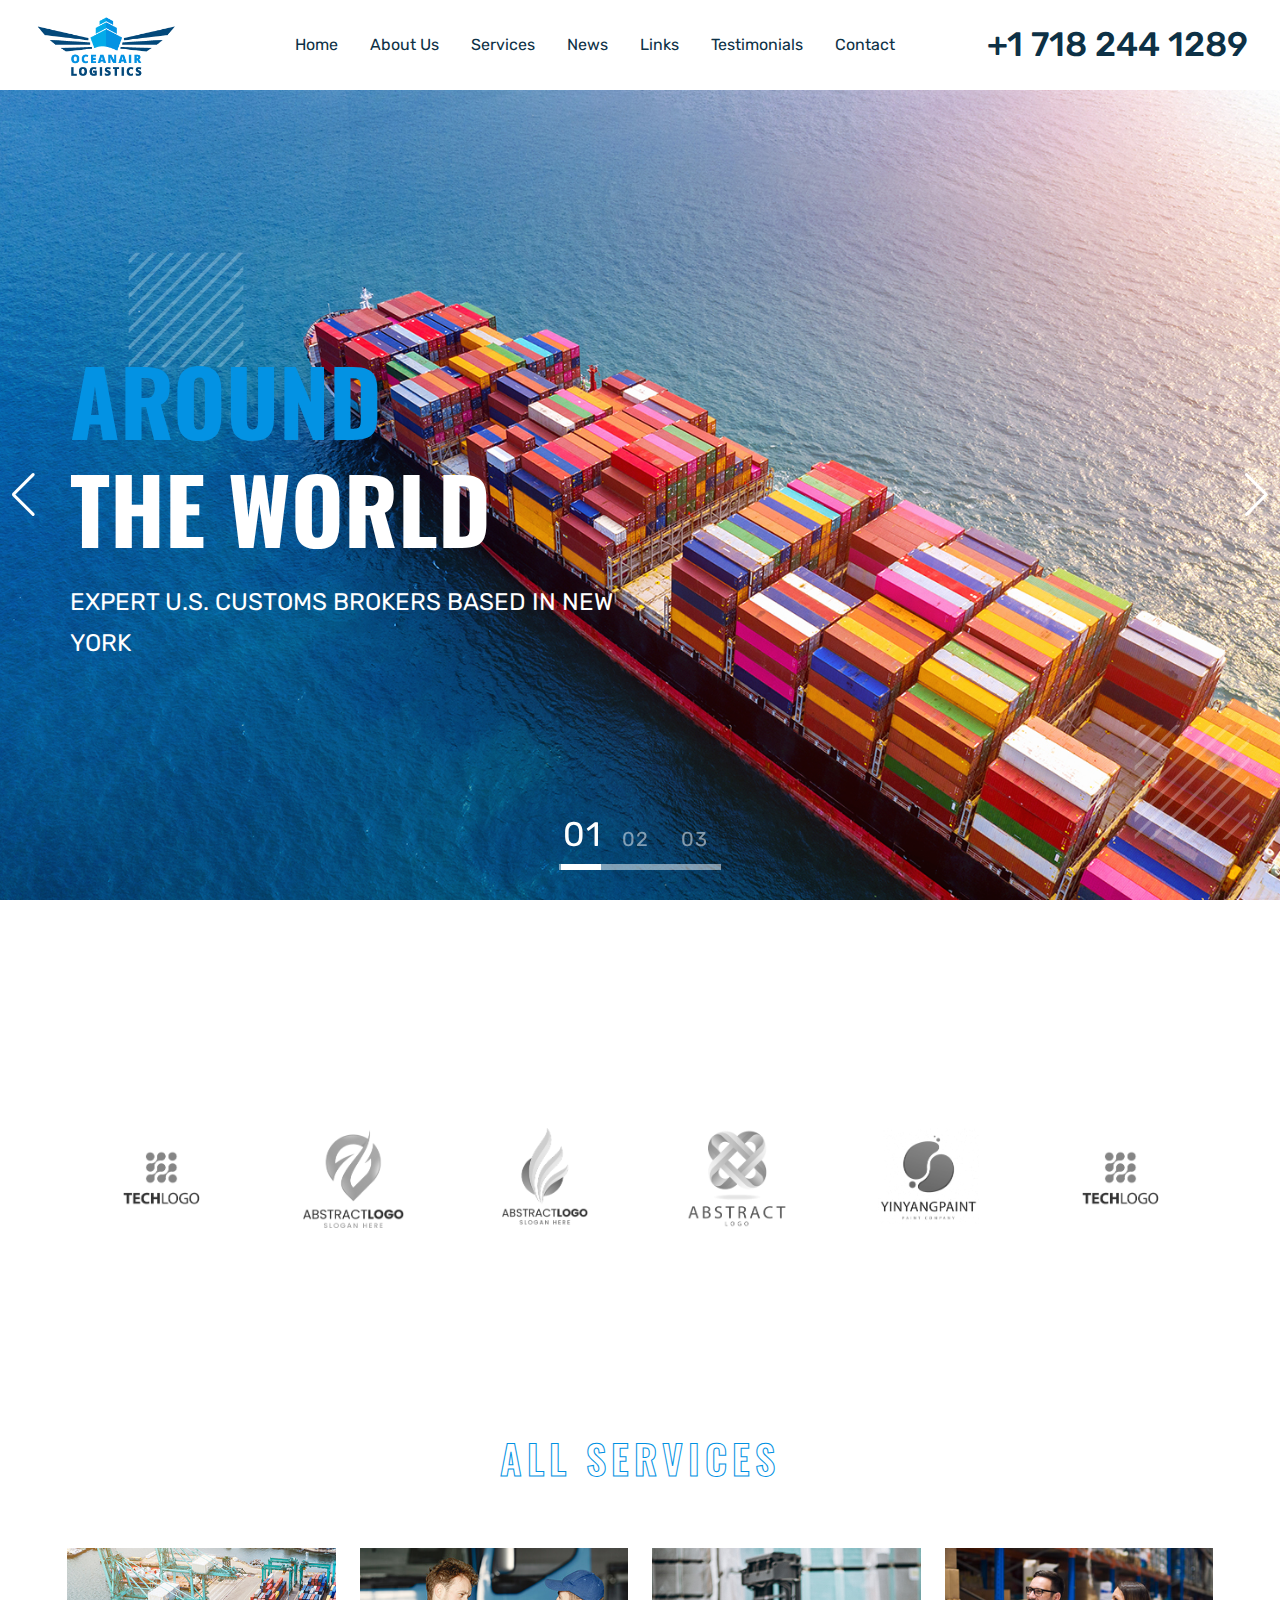
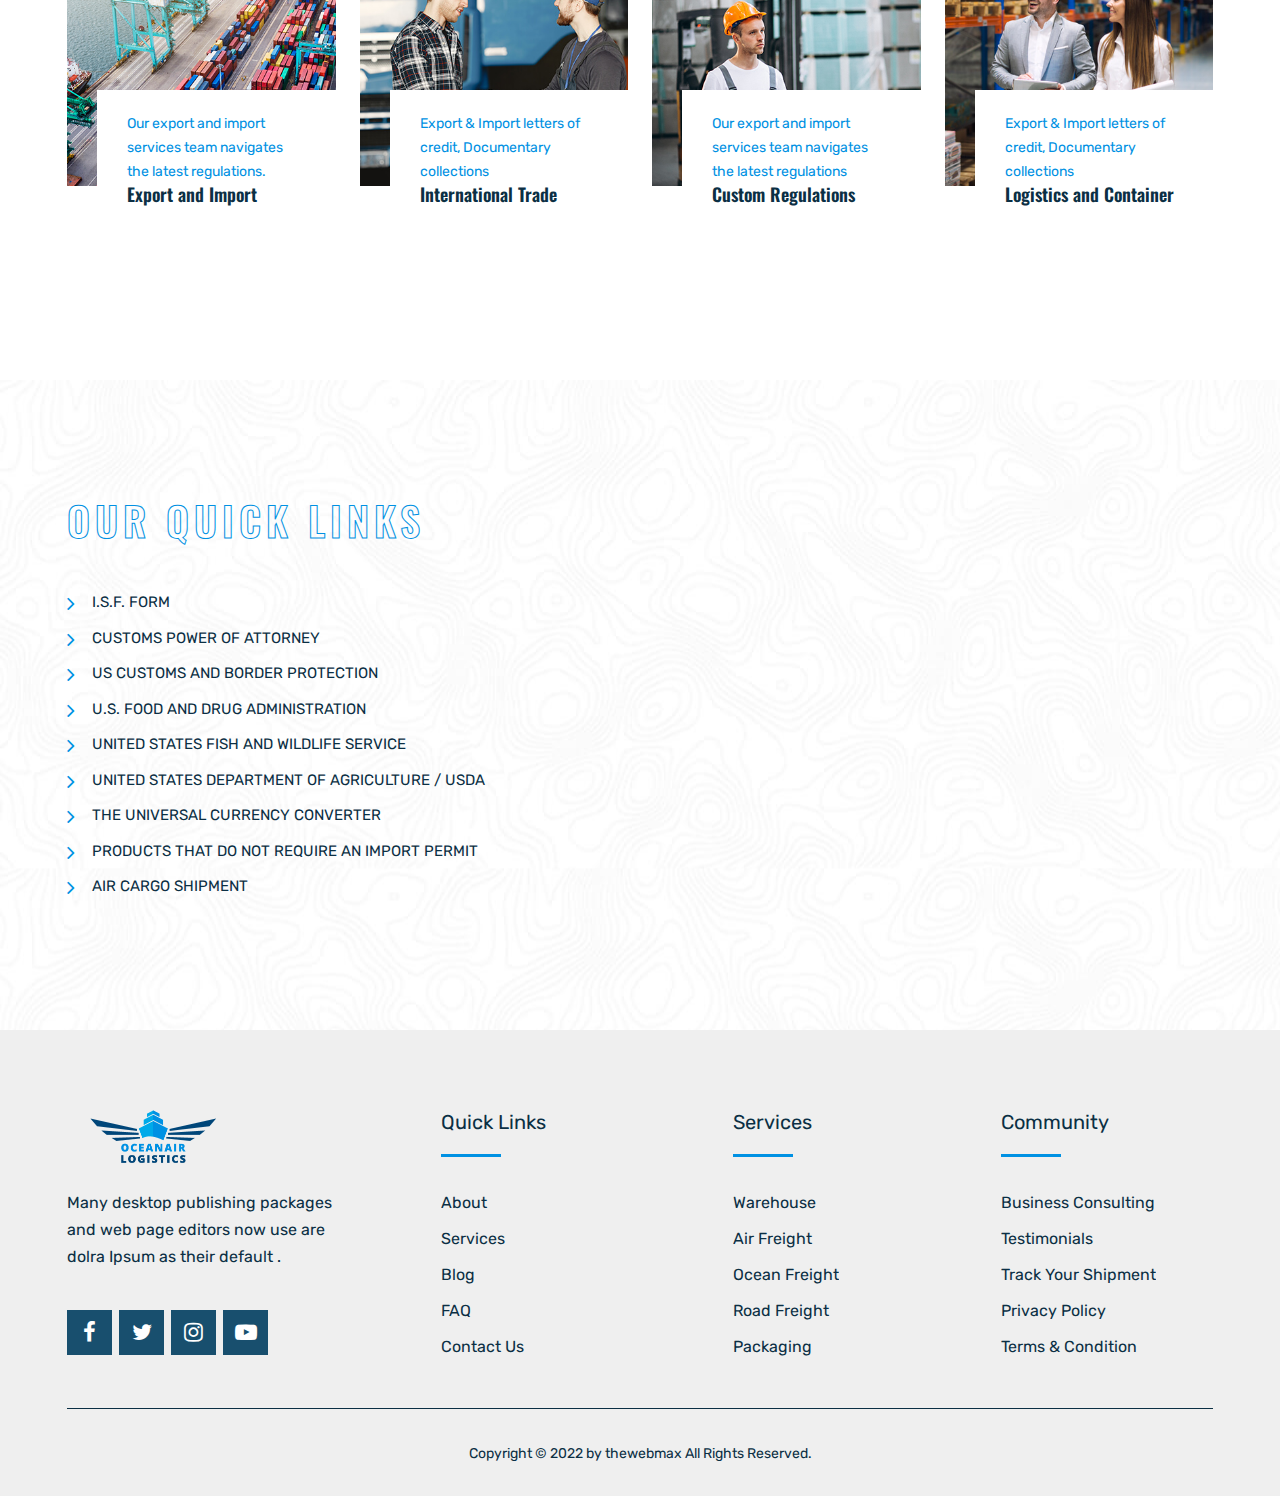
==== commit 5b10993b: "HUBSPOT integration" ====
--- a/index.html
+++ b/index.html
@@ -146,25 +146,6 @@
                         </div>
 
                         <!--Slide Two -->
-                        <div class="swiper-slide bg-cover" style="background-image:url(images/main-slider/slider1/bg-large2.jpg);">
-                            <div class="h-banner-wrap">
-                                <div class="h-banner-left">
-                                    <div class="h-bnr-top">
-                                        <h2 class="f-s-90">
-                                            <span class="title-outline f-s-90">To Every</span>
-                                             Direction
-                                        </h2>
-                                        <p>LICENSED CUSTOMS BROKER</p>
-                                        <!--<a href="services-1.html" class="h-bnr-btn">View Services</a>-->
-                                    </div>
-                                </div>
-                                <div class="cross-line-box left up-down"><img src="images/main-slider/slider1/cross-line-box.png" alt="#"></div>
-                                <div class="cross-line-box right up-down"><img src="images/main-slider/slider1/cross-line-box.png" alt="#"></div>
-                                <div class="circle-left-top zoon-in-out"></div>
-                            </div>
-                        </div>
-
-                        <!--Slide Three -->
                         <div class="swiper-slide bg-cover" style="background-image:url(images/main-slider/slider1/bg-large3.jpg);">
                             <div class="h-banner-wrap">
                                 <div class="h-banner-left">
@@ -174,7 +155,7 @@
                                             To Move
                                         </h2>
                                         <p>LICENSED OCEAN FREIGHT FORWARDER (OTI)</p>
-                                       <!-- <a href="services-1.html" class="h-bnr-btn">View Services</a>-->
+                                        <!-- <a href="services-1.html" class="h-bnr-btn">View Services</a>-->
                                     </div>
                                 </div>
                                 <div class="cross-line-box left up-down"><img src="images/main-slider/slider1/cross-line-box.png" alt="#"></div>
@@ -183,6 +164,24 @@
                             </div>
                         </div>
 
+                        <!--Slide Three -->
+                        <div class="swiper-slide bg-cover" style="background-image:url(images/main-slider/slider1/bg-large2.jpg);">
+                            <div class="h-banner-wrap">
+                                <div class="h-banner-left">
+                                    <div class="h-bnr-top">
+                                        <h2 class="f-s-90">
+                                            <span class="title-outline f-s-90">To Every</span>
+                                            Direction
+                                        </h2>
+                                        <p>LICENSED CUSTOMS BROKER</p>
+                                        <!--<a href="services-1.html" class="h-bnr-btn">View Services</a>-->
+                                    </div>
+                                </div>
+                                <div class="cross-line-box left up-down"><img src="images/main-slider/slider1/cross-line-box.png" alt="#"></div>
+                                <div class="cross-line-box right up-down"><img src="images/main-slider/slider1/cross-line-box.png" alt="#"></div>
+                                <div class="circle-left-top zoon-in-out"></div>
+                            </div>
+                        </div>
                     </div>
                     <!-- navigation Numbers -->
                     <div class="swiper-pagination"></div>
@@ -366,8 +365,7 @@
                         <div class="tw-why-choose-section2">
 
                             <div class="row">
-
-                                <div class="col-xl-6 col-lg-6 col-md-12">
+                               <!-- <div class="col-xl-6 col-lg-6 col-md-12">
                                     <div class="tw-why-choose-right">
                                         <div class="tw-why-choose-media1 shine-effect">
                                             <div class="shine-box">
@@ -375,8 +373,7 @@
                                             </div>
                                         </div>
                                     </div>
-                                </div>
-
+                                </div>-->
                                 <div class="col-xl-6 col-lg-6 col-md-12">
                                     <div class="tw-why-choose-left">
                                         <!-- TITLE START-->
--- a/css/style.css
+++ b/css/style.css
@@ -7683,7 +7683,7 @@
 /*Home 1 banner*/
 .twm-slider2-wrap {
   background-color: #ffffff;
-  height: 85vh;
+  height: 100vh;
 }
 .twm-slider2-wrap .swiper {
   width: 100%;
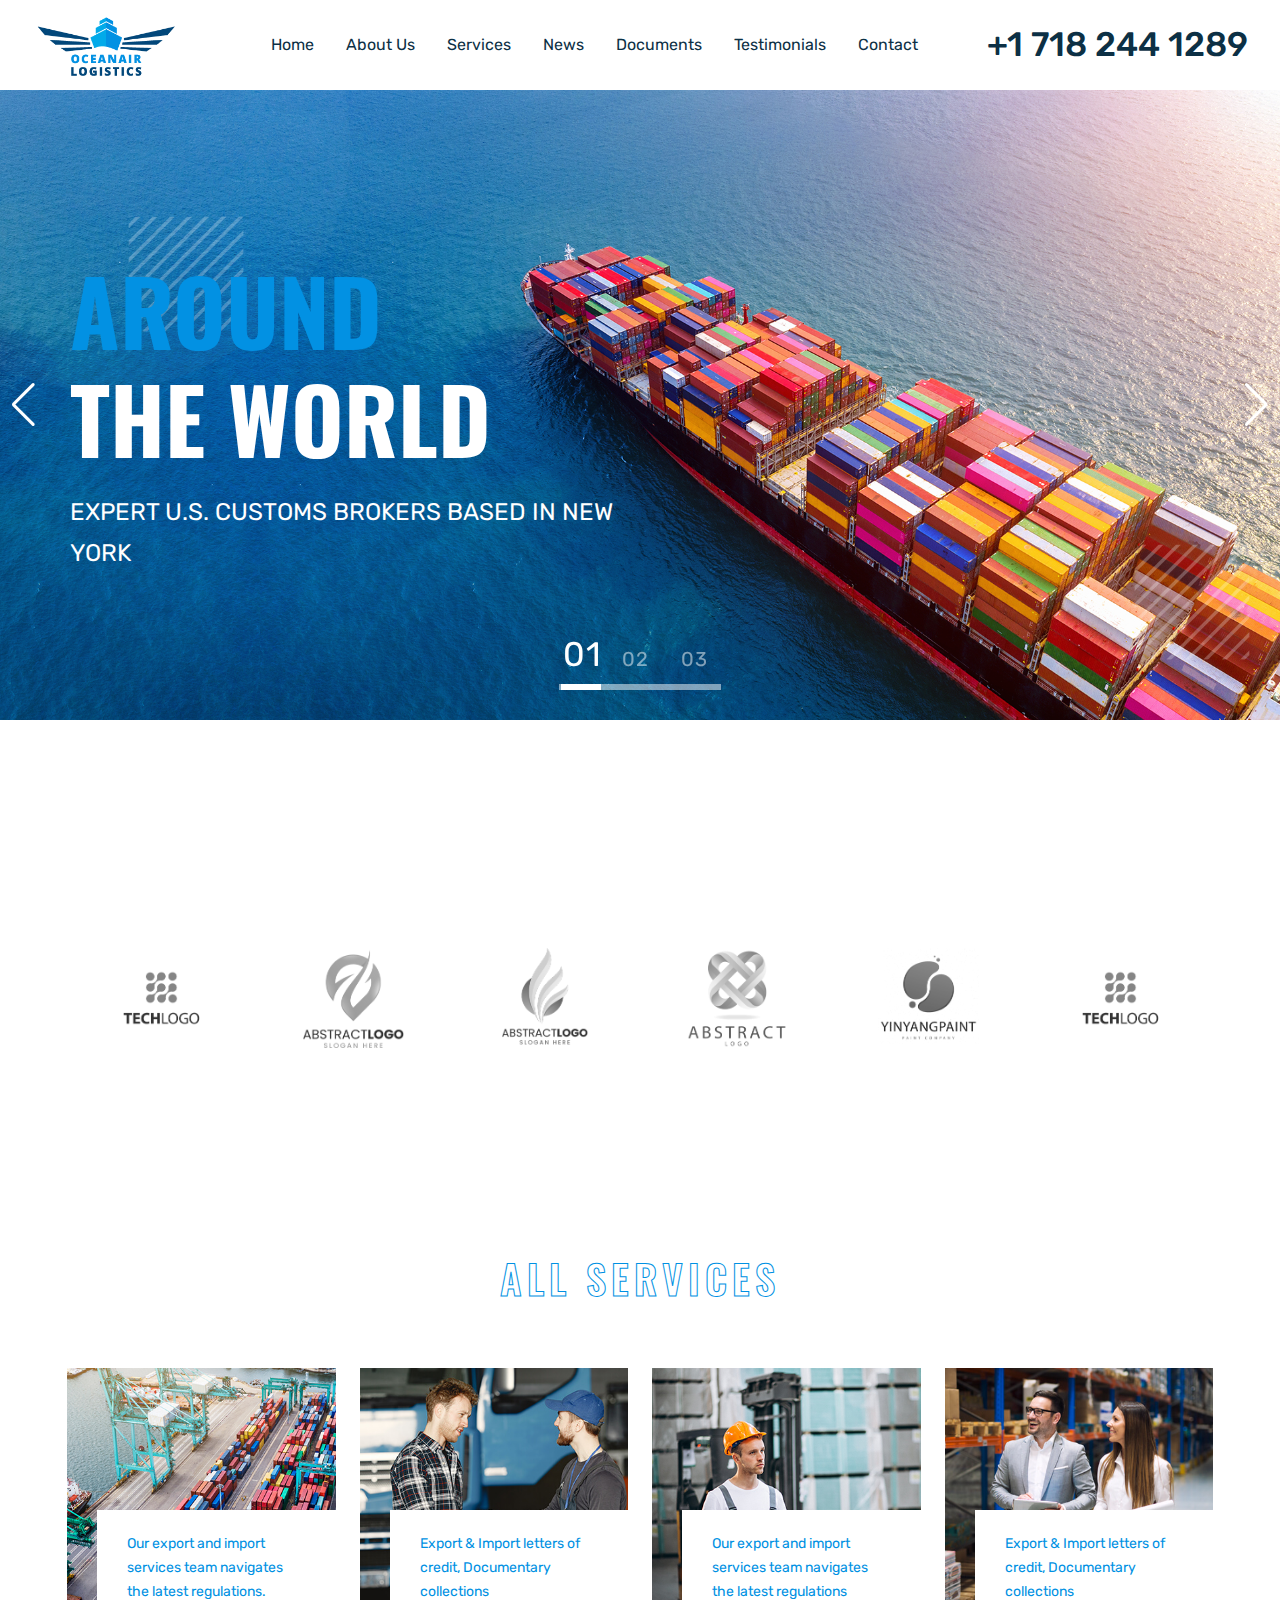
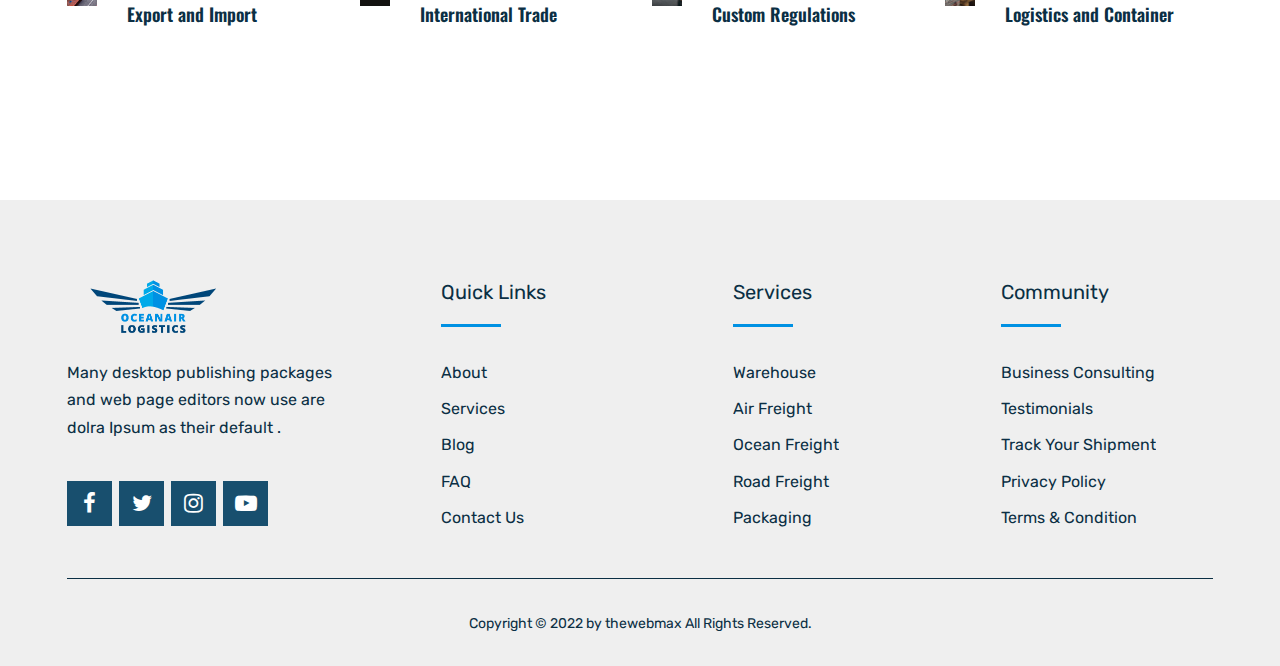
==== commit 8ba02a03: "Add New Page Documents" ====
--- a/index.html
+++ b/index.html
@@ -66,40 +66,33 @@
 <!-- LOADING AREA  END ====== -->
 
 	<div class="page-wraper">
-     
         <!-- HEADER START -->
         <header class="site-header header-style-3 mobile-sider-drawer-menu">
-
             <div class="sticky-header main-bar-wraper  navbar-expand-lg color-fill">
-                <div class="main-bar">  
-                                    
-                    <div class="container-fluid clearfix"> 
-                
+                <div class="main-bar">
+                    <div class="container-fluid clearfix">
                         <div class="logo-header">
                             <div class="logo-header-inner logo-header-one">
                                 <a href="index.html">
                                 <img src="images/logo-dark.png" alt="">
                                 </a>
                             </div>
-                        </div>  
-                        
+                        </div>
                         <!-- NAV Toggle Button -->
                         <button id="mobile-side-drawer" data-target=".header-nav" data-toggle="collapse" type="button" class="navbar-toggler collapsed">
                             <span class="sr-only">Toggle navigation</span>
                             <span class="icon-bar icon-bar-first"></span>
                             <span class="icon-bar icon-bar-two"></span>
                             <span class="icon-bar icon-bar-three"></span>
-                        </button> 
-
+                        </button>
                         <!-- MAIN Vav -->
                         <div class="nav-animation header-nav navbar-collapse collapse d-flex justify-content-center">
-                            
                             <ul class=" nav navbar-nav">
                                 <li><a href="index.html">Home</a></li>
-                                <li><a href="about-1.html">About Us</a></li>
+                                <li><a href="about.html">About Us</a></li>
                                 <li><a href="services-1.html">Services</a></li>
                                 <li><a href="blog-grid.html">News</a></li>
-                                <li><a href="#our-links">Links</a></li>
+                                <li><a href="documents.html">Documents</a></li>
                                 <li><a href="#testimonials">Testimonials</a></li>
                                 <li><a href="contact.html">Contact</a></li>
                             </ul>
@@ -192,8 +185,6 @@
                 
             </div>
             <!-- Swiper -->
-
-
             <!-- CLIENT LOGO SECTION START -->
             <div class="section-full p-t90 p-b90 site-bg-white tw-client-logo2-area mt-5">
                 <div class="container home-client2-outer">
@@ -228,51 +219,43 @@
                                         <a href="about-1.html"><img src="images/client-logo/w4.png" alt=""></a></div>
                                 </div>
                             </div>
-
                             <div class="item">
                                 <div class="ow-client-logo">
                                     <div class="client-logo client-logo-media">
                                         <a href="about-1.html"><img src="images/client-logo/w5.png" alt=""></a></div>
                                 </div>
                             </div>
-
                             <div class="item">
                                 <div class="ow-client-logo">
                                     <div class="client-logo client-logo-media">
                                         <a href="about-1.html"><img src="images/client-logo/w1.png" alt=""></a></div>
                                 </div>
                             </div>
-
                             <div class="item">
                                 <div class="ow-client-logo">
                                     <div class="client-logo client-logo-media">
                                         <a href="about-1.html"><img src="images/client-logo/w2.png" alt=""></a></div>
                                 </div>
                             </div>
-
                             <div class="item">
                                 <div class="ow-client-logo">
                                     <div class="client-logo client-logo-media">
                                         <a href="about-1.html"><img src="images/client-logo/w3.png" alt=""></a></div>
                                 </div>
                             </div>
-
                             <div class="item">
                                 <div class="ow-client-logo">
                                     <div class="client-logo client-logo-media">
                                         <a href="about-1.html"><img src="images/client-logo/w4.png" alt=""></a></div>
                                 </div>
                             </div>
-
                             <div class="item">
                                 <div class="ow-client-logo">
                                     <div class="client-logo client-logo-media">
                                         <a href="about-1.html"><img src="images/client-logo/w5.png" alt=""></a></div>
                                 </div>
                             </div>
-
-                        </div>
-
+                        </div>
                     </div>
                 </div>
             </div>
@@ -356,86 +339,6 @@
 
             </div>
             <!-- SERVICES SECTION END -->
-
-            <!-- WHY CHOOSE US SECTION START -->
-            <div id="our-links" class="section-full p-t120 p-b90 site-bg-white tw-why-choose-area2" style="background-image:url(images/background/bg-6.jpg);">
-                <div class="tw-why-choose-area-top2">        
-                    <div class="container">
-
-                        <div class="tw-why-choose-section2">
-
-                            <div class="row">
-                               <!-- <div class="col-xl-6 col-lg-6 col-md-12">
-                                    <div class="tw-why-choose-right">
-                                        <div class="tw-why-choose-media1 shine-effect">
-                                            <div class="shine-box">
-                                                <img src="images/abt-1.jpg" alt="" >
-                                            </div>
-                                        </div>
-                                    </div>
-                                </div>-->
-                                <div class="col-xl-6 col-lg-6 col-md-12">
-                                    <div class="tw-why-choose-left">
-                                        <!-- TITLE START-->
-                                        <div class="section-head left wt-small-separator-outer">
-                                            <div class="wt-small-separator site-text-primary">
-                                            <div>OUR QUICK LINKS</div>
-                                            </div>
-                                        </div>                  
-                                        <!-- TITLE END-->
-                                        <ul class="description-list">
-                                            <li>
-                                                <i class="fa fa-angle-right"></i>
-                                                <a href="pdf/ISF_Form_fillableR2.pdf" target="_blank" download="">I.S.F. FORM</a>
-                                            </li>
-                                            <li>
-                                                <i class="fa fa-angle-right"></i>
-                                                <a href="pdf/POA_fillable_formR2.pdf" target="_blank" download="">CUSTOMS POWER OF ATTORNEY</a>
-                                            </li>
-
-                                            <li>
-                                                <i class="fa fa-angle-right"></i>
-                                                <a href="http://www.cbp.gov/" target="_blank">US CUSTOMS AND BORDER PROTECTION</a>
-                                            </li>
-                                            <li>
-                                                <i class="fa fa-angle-right"></i>
-                                                <a href="http://www.fda.gov/" target="_blank">U.S. FOOD AND DRUG ADMINISTRATION</a>
-                                            </li>
-                                            <li>
-                                                <i class="fa fa-angle-right"></i>
-                                                <a href="http://www.usda.gov/wps/portal/usda/usdahome" target="_blank">UNITED STATES FISH AND WILDLIFE SERVICE</a>
-                                            </li>
-                                            <li>
-                                                <i class="fa fa-angle-right"></i>
-                                                <a href="http://www.fws.gov/" target="_blank">UNITED STATES DEPARTMENT OF AGRICULTURE / USDA</a>
-                                            </li>
-                                            <li>
-                                                <i class="fa fa-angle-right"></i>
-                                                <a href="http://www.xe.com/currencyconverter/" target="_blank">THE UNIVERSAL CURRENCY CONVERTER</a>
-                                            </li>
-                                            <li>
-                                                <i class="fa fa-angle-right"></i>
-                                                <a href="http://www.aphis.usda.gov/wps/portal/banner/help" target="_blank">PRODUCTS THAT DO NOT REQUIRE AN IMPORT PERMIT</a>
-                                            </li>
-                                            <li>
-                                                <i class="fa fa-angle-right"></i>
-                                                <a href="http://cargotracking.utopiax.org/" target="_blank">AIR CARGO SHIPMENT</a>
-                                            </li>
-                                        </ul>
-                                    </div>
-                                </div>
-                                
-                            </div>
-                            
-                        </div>                  
-                    </div>
-                </div>
-
-            </div>   
-            <!-- WHY CHOOSE US SECTION END -->
-
-
-
             <!-- TESTIMONIALS SECTION START -->
             <!--<div id="testimonials" class="section-full bg-cover p-t120 p-b120 bg-cover tw-testimonial-2-area" style="background-image:url(images/background/bg-6.jpg);">
                 &lt;!&ndash; TITLE START&ndash;&gt;
--- a/css/style.css
+++ b/css/style.css
@@ -7683,7 +7683,7 @@
 /*Home 1 banner*/
 .twm-slider2-wrap {
   background-color: #ffffff;
-  height: 100vh;
+  height: 80vh;
 }
 .twm-slider2-wrap .swiper {
   width: 100%;
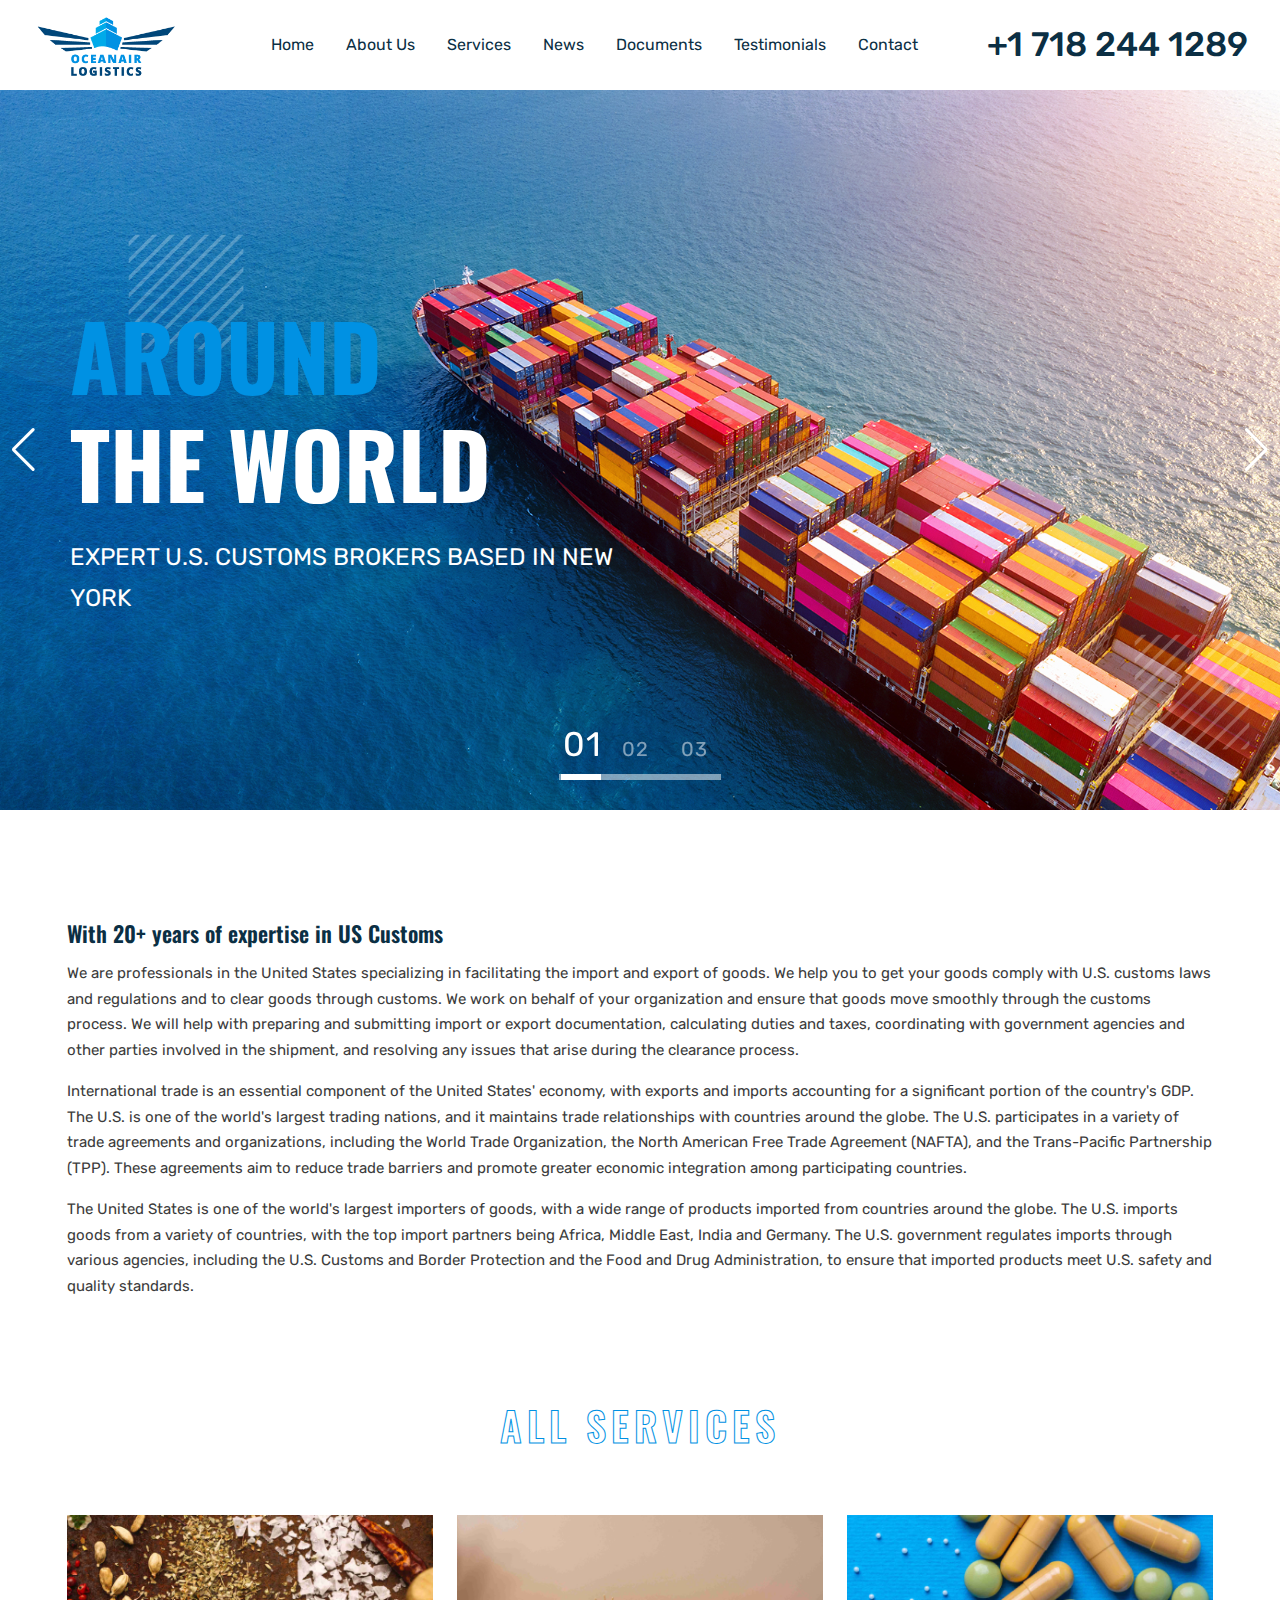
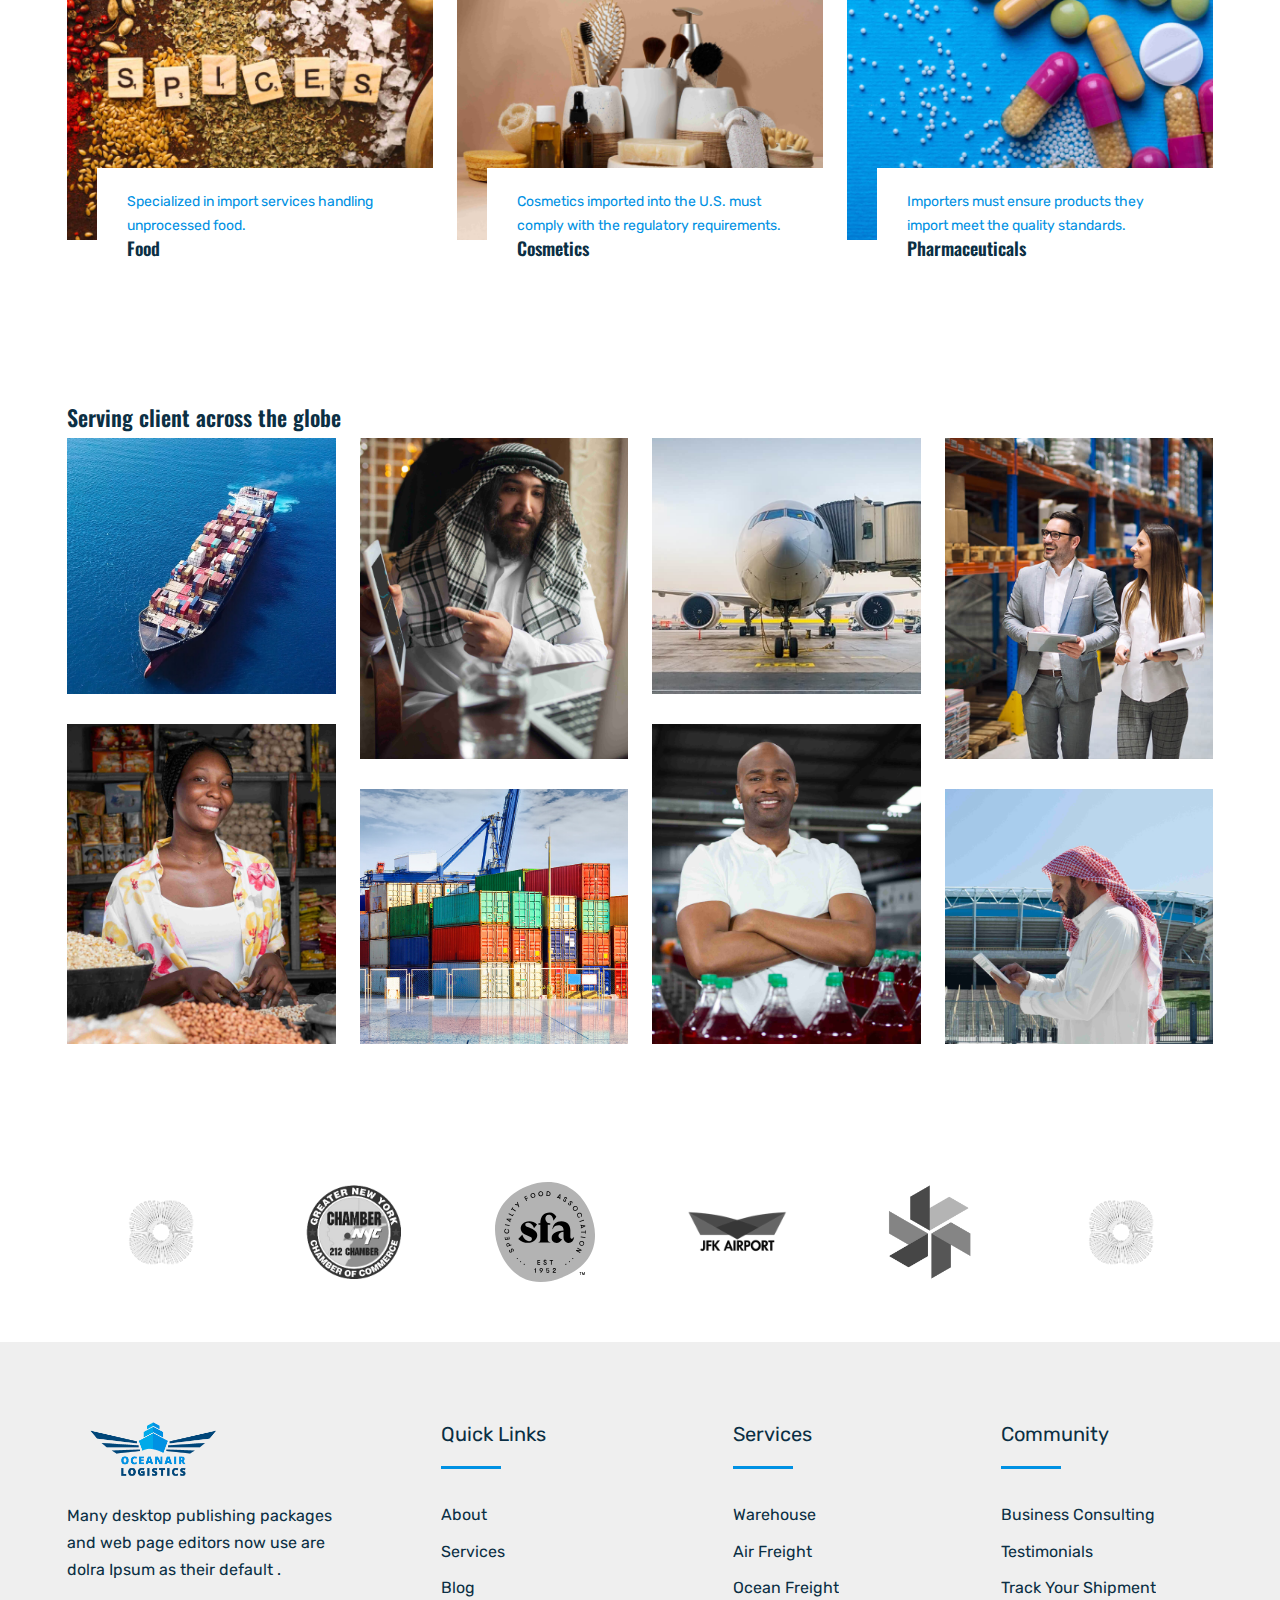
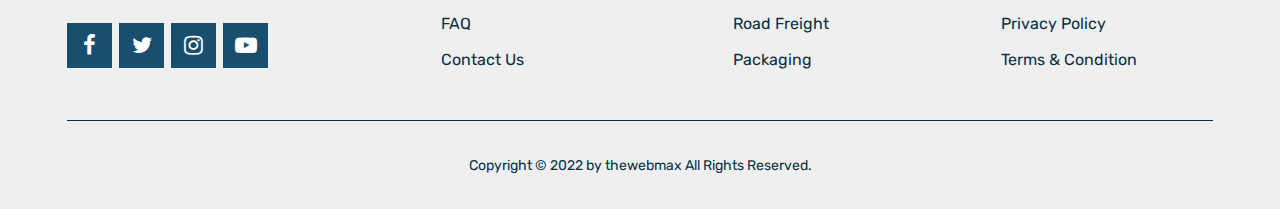
==== commit 186c3354: "CHANGES 15" ====
--- a/index.html
+++ b/index.html
@@ -115,7 +115,7 @@
         <!-- CONTENT START -->
         <div class="page-content m-t-90">
             <!-- Swiper -->
-            <div class="twm-slider2-wrap p-b90">
+            <div class="twm-slider2-wrap">
                 <!-- Swiper -->
                 <div class="swiper twm-slider2">
                     <div class="swiper-wrapper m-b-5">
@@ -185,84 +185,46 @@
                 
             </div>
             <!-- Swiper -->
-            <!-- CLIENT LOGO SECTION START -->
-            <div class="section-full p-t90 p-b90 site-bg-white tw-client-logo2-area mt-5">
-                <div class="container home-client2-outer">
-                    <div class="section-content">
-
-                        <div class="owl-carousel home-client-carousel2 owl-btn-vertical-center">
-
-                            <div class="item">
-                                <div class="ow-client-logo">
-                                    <div class="client-logo client-logo-media">
-                                        <a href="about-1.html"><img src="images/client-logo/w1.png" alt=""></a></div>
-                                </div>
-                            </div>
-
-                            <div class="item">
-                                <div class="ow-client-logo">
-                                    <div class="client-logo client-logo-media">
-                                        <a href="about-1.html"><img src="images/client-logo/w2.png" alt=""></a></div>
-                                </div>
-                            </div>
-
-                            <div class="item">
-                                <div class="ow-client-logo">
-                                    <div class="client-logo client-logo-media">
-                                        <a href="about-1.html"><img src="images/client-logo/w3.png" alt=""></a></div>
-                                </div>
-                            </div>
-
-                            <div class="item">
-                                <div class="ow-client-logo">
-                                    <div class="client-logo client-logo-media">
-                                        <a href="about-1.html"><img src="images/client-logo/w4.png" alt=""></a></div>
-                                </div>
-                            </div>
-                            <div class="item">
-                                <div class="ow-client-logo">
-                                    <div class="client-logo client-logo-media">
-                                        <a href="about-1.html"><img src="images/client-logo/w5.png" alt=""></a></div>
-                                </div>
-                            </div>
-                            <div class="item">
-                                <div class="ow-client-logo">
-                                    <div class="client-logo client-logo-media">
-                                        <a href="about-1.html"><img src="images/client-logo/w1.png" alt=""></a></div>
-                                </div>
-                            </div>
-                            <div class="item">
-                                <div class="ow-client-logo">
-                                    <div class="client-logo client-logo-media">
-                                        <a href="about-1.html"><img src="images/client-logo/w2.png" alt=""></a></div>
-                                </div>
-                            </div>
-                            <div class="item">
-                                <div class="ow-client-logo">
-                                    <div class="client-logo client-logo-media">
-                                        <a href="about-1.html"><img src="images/client-logo/w3.png" alt=""></a></div>
-                                </div>
-                            </div>
-                            <div class="item">
-                                <div class="ow-client-logo">
-                                    <div class="client-logo client-logo-media">
-                                        <a href="about-1.html"><img src="images/client-logo/w4.png" alt=""></a></div>
-                                </div>
-                            </div>
-                            <div class="item">
-                                <div class="ow-client-logo">
-                                    <div class="client-logo client-logo-media">
-                                        <a href="about-1.html"><img src="images/client-logo/w5.png" alt=""></a></div>
-                                </div>
-                            </div>
-                        </div>
-                    </div>
-                </div>
-            </div>
-            <!-- CLIENT LOGO  SECTION End -->
+
+            <div class="section-full p-t60  p-b60 site-bg-white" style="transform: none;">
+                <div class="container" style="transform: none;">
+                    <div class="row" style="transform: none;">
+                        <div class="col-lg-12 col-md-12">
+                            <div class="masonry-wrap row d-flex" style="position: relative; height: 2062.57px;">
+                                <!--Block one-->
+                                <div class="masonry-item col-lg-12 col-md-12 m-b30" style="position: absolute; left: 0px; top: 0px;">
+                                    <div class="blog-post blog-post-4-outer">
+                                        <div class="wt-post-info">
+                                            <div class="wt-post-title ">
+                                                <h3 class="post-title">With 20+ years of expertise in US Customs</h3>
+                                            </div>
+                                            <div class="wt-post-text ">
+                                                <p>
+                                                    We are professionals in the United States specializing in facilitating the import and export of goods. We help you to get your goods comply with U.S. customs laws and regulations and to clear goods through customs. We work on behalf of your organization and ensure that goods move smoothly through the customs process. We will help with preparing and submitting import or export documentation, calculating duties and taxes, coordinating with government agencies and other parties involved in the shipment, and resolving any issues that arise during the clearance process.
+                                                </p>
+                                            </div>
+                                            <div class="wt-post-text ">
+                                                <p>
+                                                    International trade is an essential component of the United States' economy, with exports and imports accounting for a significant portion of the country's GDP. The U.S. is one of the world's largest trading nations, and it maintains trade relationships with countries around the globe. The U.S. participates in a variety of trade agreements and organizations, including the World Trade Organization, the North American Free Trade Agreement (NAFTA), and the Trans-Pacific Partnership (TPP). These agreements aim to reduce trade barriers and promote greater economic integration among participating countries.
+                                                </p>
+                                            </div>
+                                            <div class="wt-post-text ">
+                                                <p>
+                                                    The United States is one of the world's largest importers of goods, with a wide range of products imported from countries around the globe.
+                                                    The U.S. imports goods from a variety of countries, with the top import partners being Africa, Middle East, India and Germany. The U.S. government regulates imports through various agencies, including the U.S. Customs and Border Protection and the Food and Drug Administration, to ensure that imported products meet U.S. safety and quality standards.
+                                                </p>
+                                            </div>
+                                        </div>
+                                    </div>
+                                </div>
+                            </div>
+                        </div>
+                    </div>
+                </div>
+            </div>
 
             <!-- SERVICES SECTION START -->
-            <div class="section-full p-t120 p-b90 site-bg-white tw-service-gallery-style3-area">
+            <div class="section-full  site-bg-white tw-service-gallery-style3-area">
 
                 <div class="services-gallery-block-outer3">
                     <div class="container">
@@ -282,52 +244,39 @@
                                 <div class="row">
 
                                     <!-- COLUMNS 1 -->
-                                    <div class="col-lg-3 col-md-3 mb-4">
+                                    <div class="col-lg-4 col-md-4 mb-4">
                                         <div class="project-new-2">
                                             <div class="wt-img-effect">
-                                                <img src="images/project/6.jpeg" alt="Export and Import">
+                                                <img src="images/project/food.png" alt="Export and Import">
                                             </div>
                                             <div class="project-new-content">
-                                                <span class="project-new-category">Our export and import services team navigates the latest regulations.</span>
-                                                <h4 class="wt-title">Export and Import</h4>
+                                                <span class="project-new-category">Specialized in import services handling unprocessed food.</span>
+                                                <h4 class="wt-title">Food</h4>
                                             </div>
                                         </div>
                                     </div>
 
                                     <!-- COLUMNS 2 -->
-                                    <div class="col-lg-3 col-md-3 mb-4">
+                                    <div class="col-lg-4 col-md-4 mb-4">
                                         <div class="project-new-2">
                                             <div class="wt-img-effect">
-                                                <img src="images/project/3.jpeg" alt="International Trade">
+                                                <img src="images/project/products.png" alt="International Trade">
                                             </div>
                                             <div class="project-new-content">
-                                                <span class="project-new-category">Export & Import letters of credit, Documentary collections</span>
-                                                <h4 class="wt-title">International Trade</h4>
+                                                <span class="project-new-category">Cosmetics imported into the U.S. must comply with the regulatory requirements.</span>
+                                                <h4 class="wt-title">Cosmetics</h4>
                                             </div>
                                         </div>
                                     </div>
                                     <!-- COLUMNS 3 -->
-                                    <div class="col-lg-3 col-md-3 mb-4">
+                                    <div class="col-lg-4 col-md-4 mb-4">
                                         <div class="project-new-2">
                                             <div class="wt-img-effect">
-                                                <img src="images/project/5.jpeg" alt="Custom Regulations">
+                                                <img src="images/project/medicine.png" alt="Custom Regulations">
                                             </div>
                                             <div class="project-new-content">
-                                                <span class="project-new-category">Our export and import services team navigates the latest regulations</span>
-                                                <h4 class="wt-title">Custom Regulations</h4>
-                                            </div>
-                                        </div>
-                                    </div>
-
-                                    <!-- COLUMNS 4 -->
-                                    <div class="col-lg-3 col-md-3 mb-4">
-                                        <div class="project-new-2">
-                                            <div class="wt-img-effect">
-                                                <img src="images/project/1.jpg" alt="Logistics and Container">
-                                            </div>
-                                            <div class="project-new-content">
-                                                <span class="project-new-category">Export & Import letters of credit, Documentary collections</span>
-                                                <h4 class="wt-title">Logistics and Container</h4>
+                                                <span class="project-new-category">Importers must ensure products they import meet the quality standards.</span>
+                                                <h4 class="wt-title">Pharmaceuticals</h4>
                                             </div>
                                         </div>
                                     </div>
@@ -339,6 +288,132 @@
 
             </div>
             <!-- SERVICES SECTION END -->
+
+            <!-- IMAGES GALLERY START -->
+            <div class="section-full p-t60  p-b60 site-bg-white" style="transform: none;">
+                <div class="container" style="transform: none;">
+                    <div class="wt-post-title ">
+                        <h3 class="post-title"><a href="blog-single.html">Serving client across the globe</a></h3>
+                    </div>
+                    <div class="row" style="transform: none;">
+                        <div class="col-lg-12 col-md-12">
+                            <div class="masonry-wrap row d-flex" style="position: relative; height: 2048.98px;">
+                                <!--Block one-->
+                                <div class="masonry-item col-lg-3 col-md-12 m-b30" style="position: absolute; left: 0px; top: 0px;">
+                                    <div class="blog-post blog-post-4-outer">
+                                        <div class="wt-post-media wt-img-effect zoom-slow">
+                                            <a href="blog-single.html"><img src="images/blog/latest/bg1.jpg" alt=""></a>
+                                        </div>
+                                    </div>
+                                </div>
+                                <!--Block two-->
+                                <div class="masonry-item col-lg-3 col-md-12 m-b30" style="position: absolute; left: 390px; top: 0px;">
+                                    <div class="blog-post blog-post-4-outer">
+                                        <div class="wt-post-media wt-img-effect zoom-slow">
+                                            <a href="blog-single.html"><img src="images/blog/latest-2/arabian-businessman.png" alt=""></a>
+                                        </div>
+                                    </div>
+                                </div>
+                                <!--Block three-->
+                                <div class="masonry-item col-lg-3 col-md-12 m-b30" style="position: absolute; left: 0px; top: 590.195px;">
+                                    <div class="blog-post blog-post-4-outer">
+                                        <div class="wt-post-media wt-img-effect zoom-slow">
+                                            <a href="blog-single.html"><img src="images/blog/latest/bg2.jpg" alt=""></a>
+                                        </div>
+                                    </div>
+                                </div>
+                                <!--Block Four-->
+                                <div class="masonry-item col-lg-3 col-md-12 m-b30" style="position: absolute; left: 390px; top: 679.156px;">
+                                    <div class="blog-post blog-post-4-outer">
+                                        <div class="wt-post-media wt-img-effect zoom-slow">
+                                            <a href="blog-single.html"><img src="images/blog/latest-2/l-2.jpg" alt=""></a>
+                                        </div>
+                                    </div>
+                                </div>
+                                <!--Block Five-->
+                                <div class="masonry-item col-lg-3 col-md-12 m-b30" style="position: absolute; left: 0px; top: 1180.39px;">
+                                    <div class="blog-post blog-post-4-outer">
+                                        <div class="wt-post-media wt-img-effect zoom-slow">
+                                            <a href="blog-single.html"><img src="images/blog/latest-2/medium-shot.png" alt=""></a>
+                                        </div>
+                                    </div>
+                                </div>
+
+                                <!--Block Six-->
+                                <div class="masonry-item col-lg-3 col-md-12 m-b30" style="position: absolute; left: 0px; top: 1180.39px;">
+                                    <div class="blog-post blog-post-4-outer">
+                                        <div class="wt-post-media wt-img-effect zoom-slow">
+                                            <a href="blog-single.html"><img src="images/blog/latest-2/cold-drink-factory.png" alt=""></a>
+                                        </div>
+                                    </div>
+                                </div>
+                                <!--Block Seven-->
+                                <div class="masonry-item col-lg-3 col-md-12 m-b30" style="position: absolute; left: 0px; top: 1180.39px;">
+                                    <div class="blog-post blog-post-4-outer">
+                                        <div class="wt-post-media wt-img-effect zoom-slow">
+                                            <a href="blog-single.html"><img src="images/blog/latest/bg3.jpg" alt=""></a>
+                                        </div>
+                                    </div>
+                                </div>
+                                <!--Block Eight-->
+                                <div class="masonry-item col-lg-3 col-md-12 m-b30" style="position: absolute; left: 0px; top: 1180.39px;">
+                                    <div class="blog-post blog-post-4-outer">
+                                        <div class="wt-post-media wt-img-effect zoom-slow">
+                                            <a href="blog-single.html"><img src="images/blog/latest-2/rich-arabian-man.png" alt=""></a>
+                                        </div>
+                                    </div>
+                                </div>
+                            </div>
+                        </div>
+                    </div>
+                </div>
+            </div>
+            <!-- IMAGES GALLERY END -->
+            <!-- CLIENT LOGO SECTION START -->
+            <div class="section-full p-b60 site-bg-white tw-client-logo2-area mt-5">
+                <div class="container home-client2-outer">
+                    <div class="section-content">
+                        <div class="owl-carousel home-client-carousel2 owl-btn-vertical-center">
+                            <div class="item">
+                                <div class="ow-client-logo">
+                                    <div class="client-logo client-logo-media">
+                                        <a href="about-1.html"><img src="images/client-logo/w1.png" alt=""></a>
+                                    </div>
+                                </div>
+                            </div>
+                            <div class="item">
+                                <div class="ow-client-logo">
+                                    <div class="client-logo client-logo-media">
+                                        <a href="about-1.html"><img src="images/client-logo/w2.png" alt=""></a>
+                                    </div>
+                                </div>
+                            </div>
+                            <div class="item">
+                                <div class="ow-client-logo">
+                                    <div class="client-logo client-logo-media">
+                                        <a href="about-1.html"><img src="images/client-logo/w3.svg" alt=""></a>
+                                    </div>
+                                </div>
+                            </div>
+                            <div class="item">
+                                <div class="ow-client-logo">
+                                    <div class="client-logo client-logo-media">
+                                        <a href="about-1.html"><img src="images/client-logo/w4.png" alt=""></a>
+                                    </div>
+                                </div>
+                            </div>
+                            <div class="item">
+                                <div class="ow-client-logo">
+                                    <div class="client-logo client-logo-media">
+                                        <a href="about-1.html"><img src="images/client-logo/w5.png" alt=""></a>
+                                    </div>
+                                </div>
+                            </div>
+                        </div>
+                    </div>
+                </div>
+            </div>
+            <!-- CLIENT LOGO  SECTION End -->
             <!-- TESTIMONIALS SECTION START -->
             <!--<div id="testimonials" class="section-full bg-cover p-t120 p-b120 bg-cover tw-testimonial-2-area" style="background-image:url(images/background/bg-6.jpg);">
                 &lt;!&ndash; TITLE START&ndash;&gt;
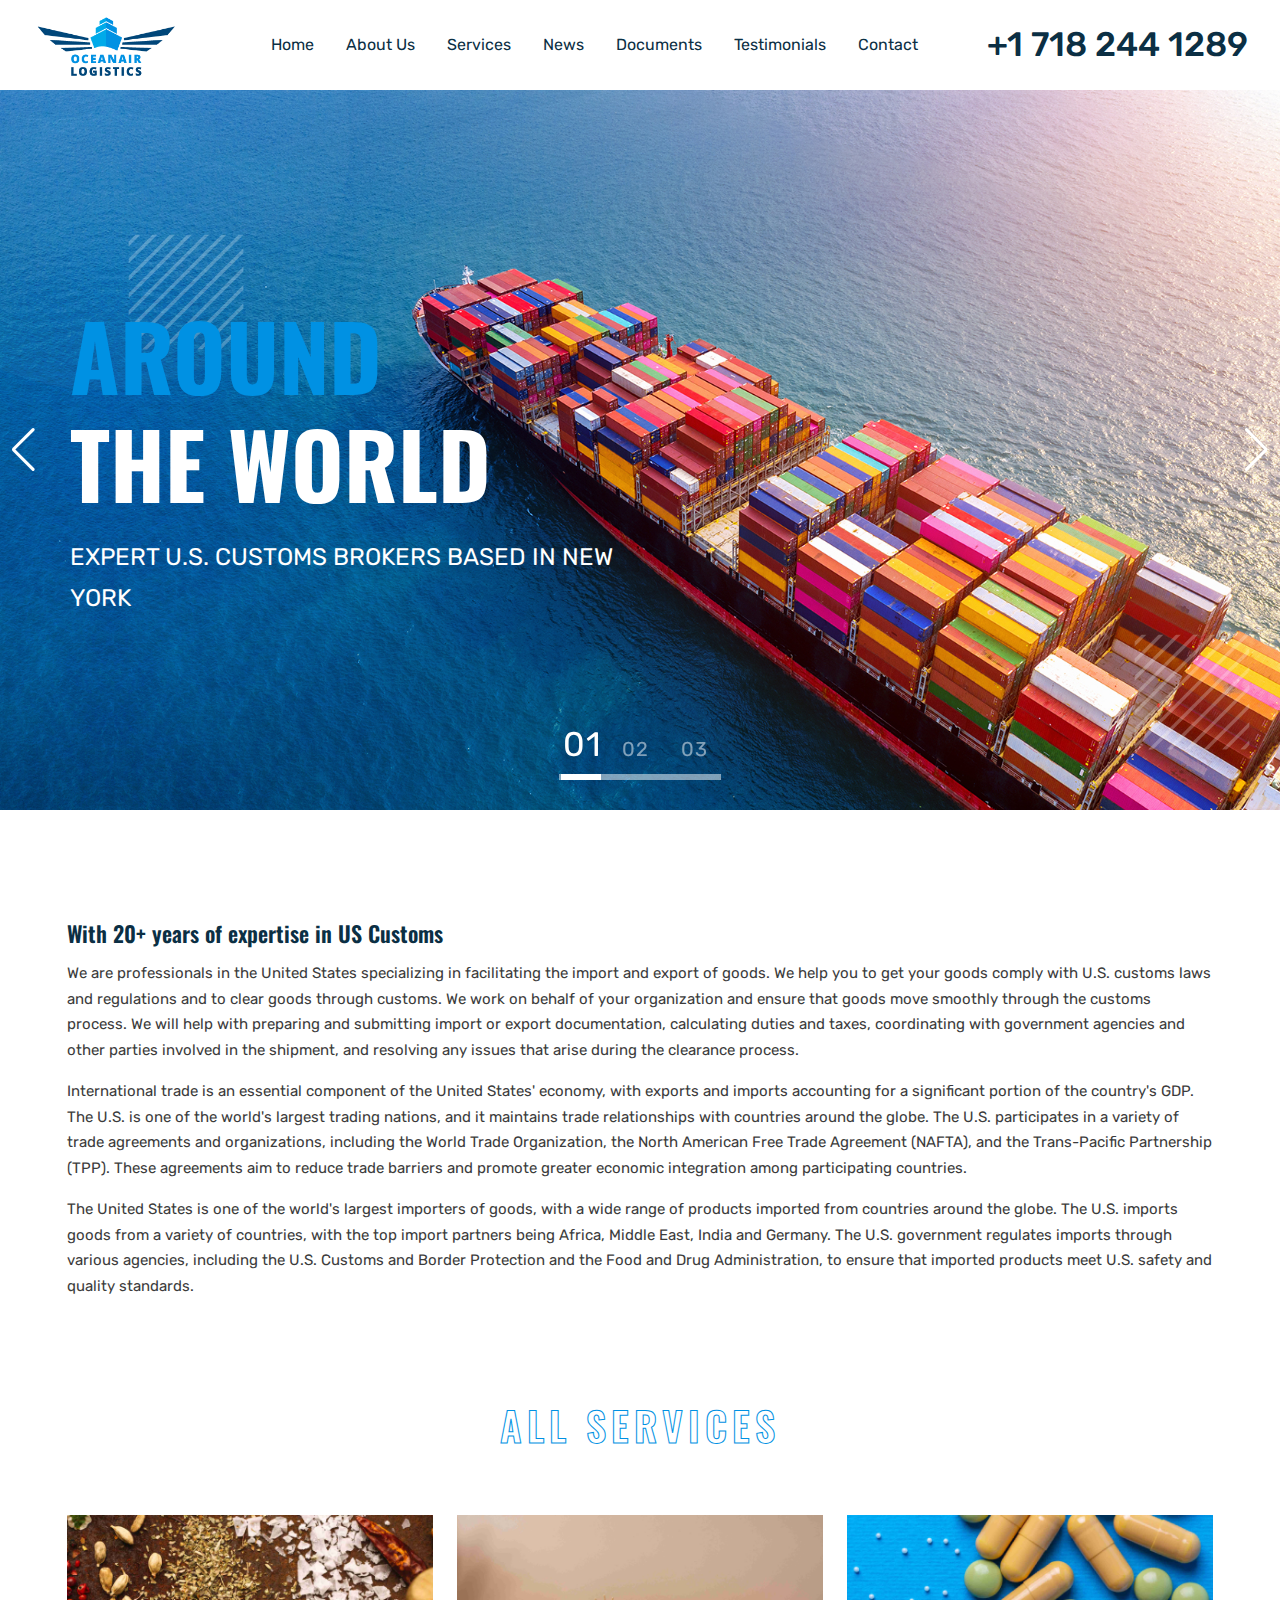
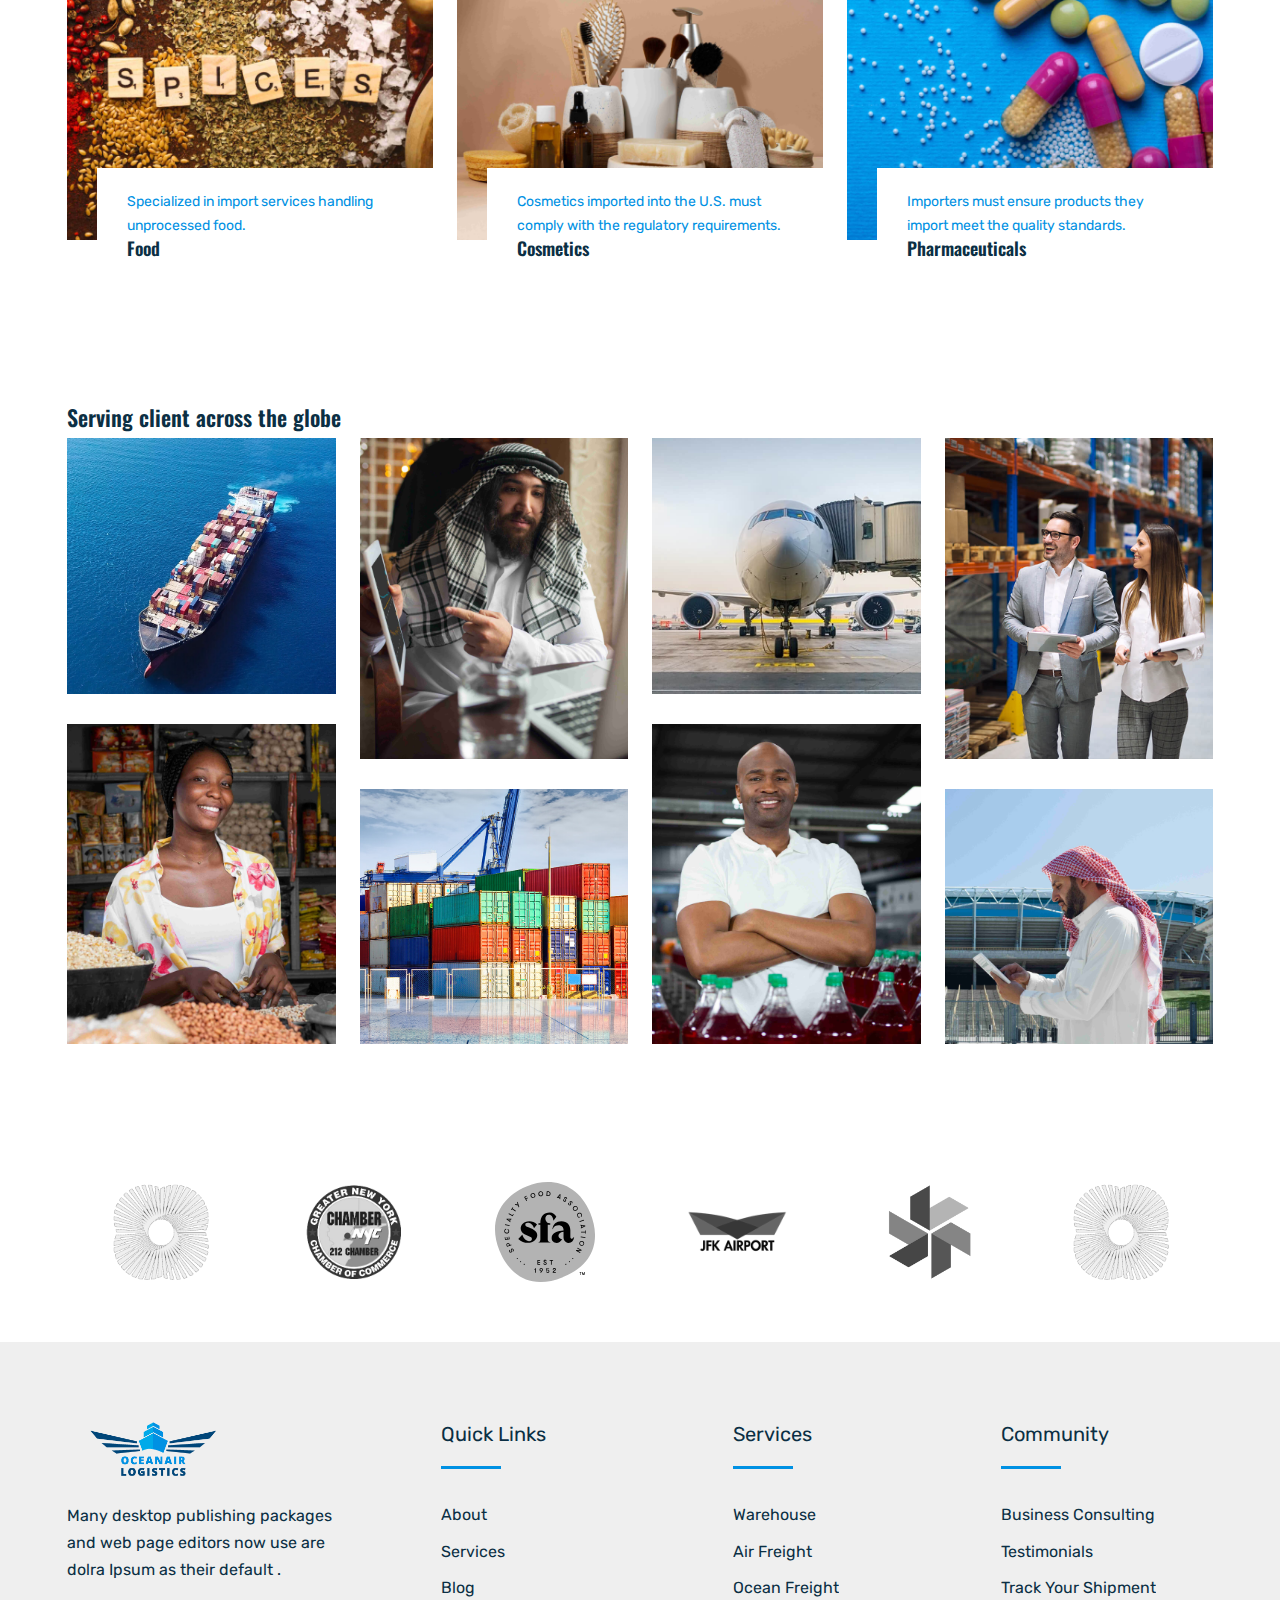
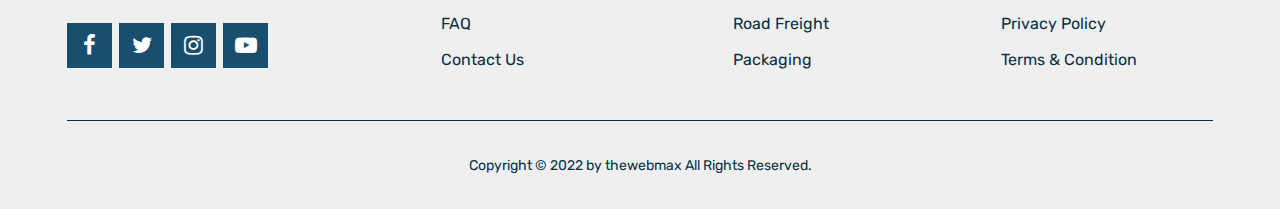
==== commit 0555ae18: "CHANGES 15" ====
--- a/index.html
+++ b/index.html
@@ -377,35 +377,35 @@
                             <div class="item">
                                 <div class="ow-client-logo">
                                     <div class="client-logo client-logo-media">
-                                        <a href="about-1.html"><img src="images/client-logo/w1.png" alt=""></a>
+                                        <a href="https://www.uschamber.com/" target="_blank"><img src="images/client-logo/w1.png" alt=""></a>
                                     </div>
                                 </div>
                             </div>
                             <div class="item">
                                 <div class="ow-client-logo">
                                     <div class="client-logo client-logo-media">
-                                        <a href="about-1.html"><img src="images/client-logo/w2.png" alt=""></a>
+                                        <a href="https://chamber.nyc" target="_blank"><img src="images/client-logo/w2.png" alt=""></a>
                                     </div>
                                 </div>
                             </div>
                             <div class="item">
                                 <div class="ow-client-logo">
                                     <div class="client-logo client-logo-media">
-                                        <a href="about-1.html"><img src="images/client-logo/w3.svg" alt=""></a>
+                                        <a href="https://www.specialtyfood.com/shows-events/winter-fancy-food-show/" target="_blank"><img src="images/client-logo/w3.svg" alt=""></a>
                                     </div>
                                 </div>
                             </div>
                             <div class="item">
                                 <div class="ow-client-logo">
                                     <div class="client-logo client-logo-media">
-                                        <a href="about-1.html"><img src="images/client-logo/w4.png" alt=""></a>
+                                        <a href="https://www.gatewayjfk.org/" target="_blank"><img src="images/client-logo/w4.png" alt=""></a>
                                     </div>
                                 </div>
                             </div>
                             <div class="item">
                                 <div class="ow-client-logo">
                                     <div class="client-logo client-logo-media">
-                                        <a href="about-1.html"><img src="images/client-logo/w5.png" alt=""></a>
+                                        <a href="https://www.jfkbrokers.com/" target="_blank"><img src="images/client-logo/w5.png" alt=""></a>
                                     </div>
                                 </div>
                             </div>
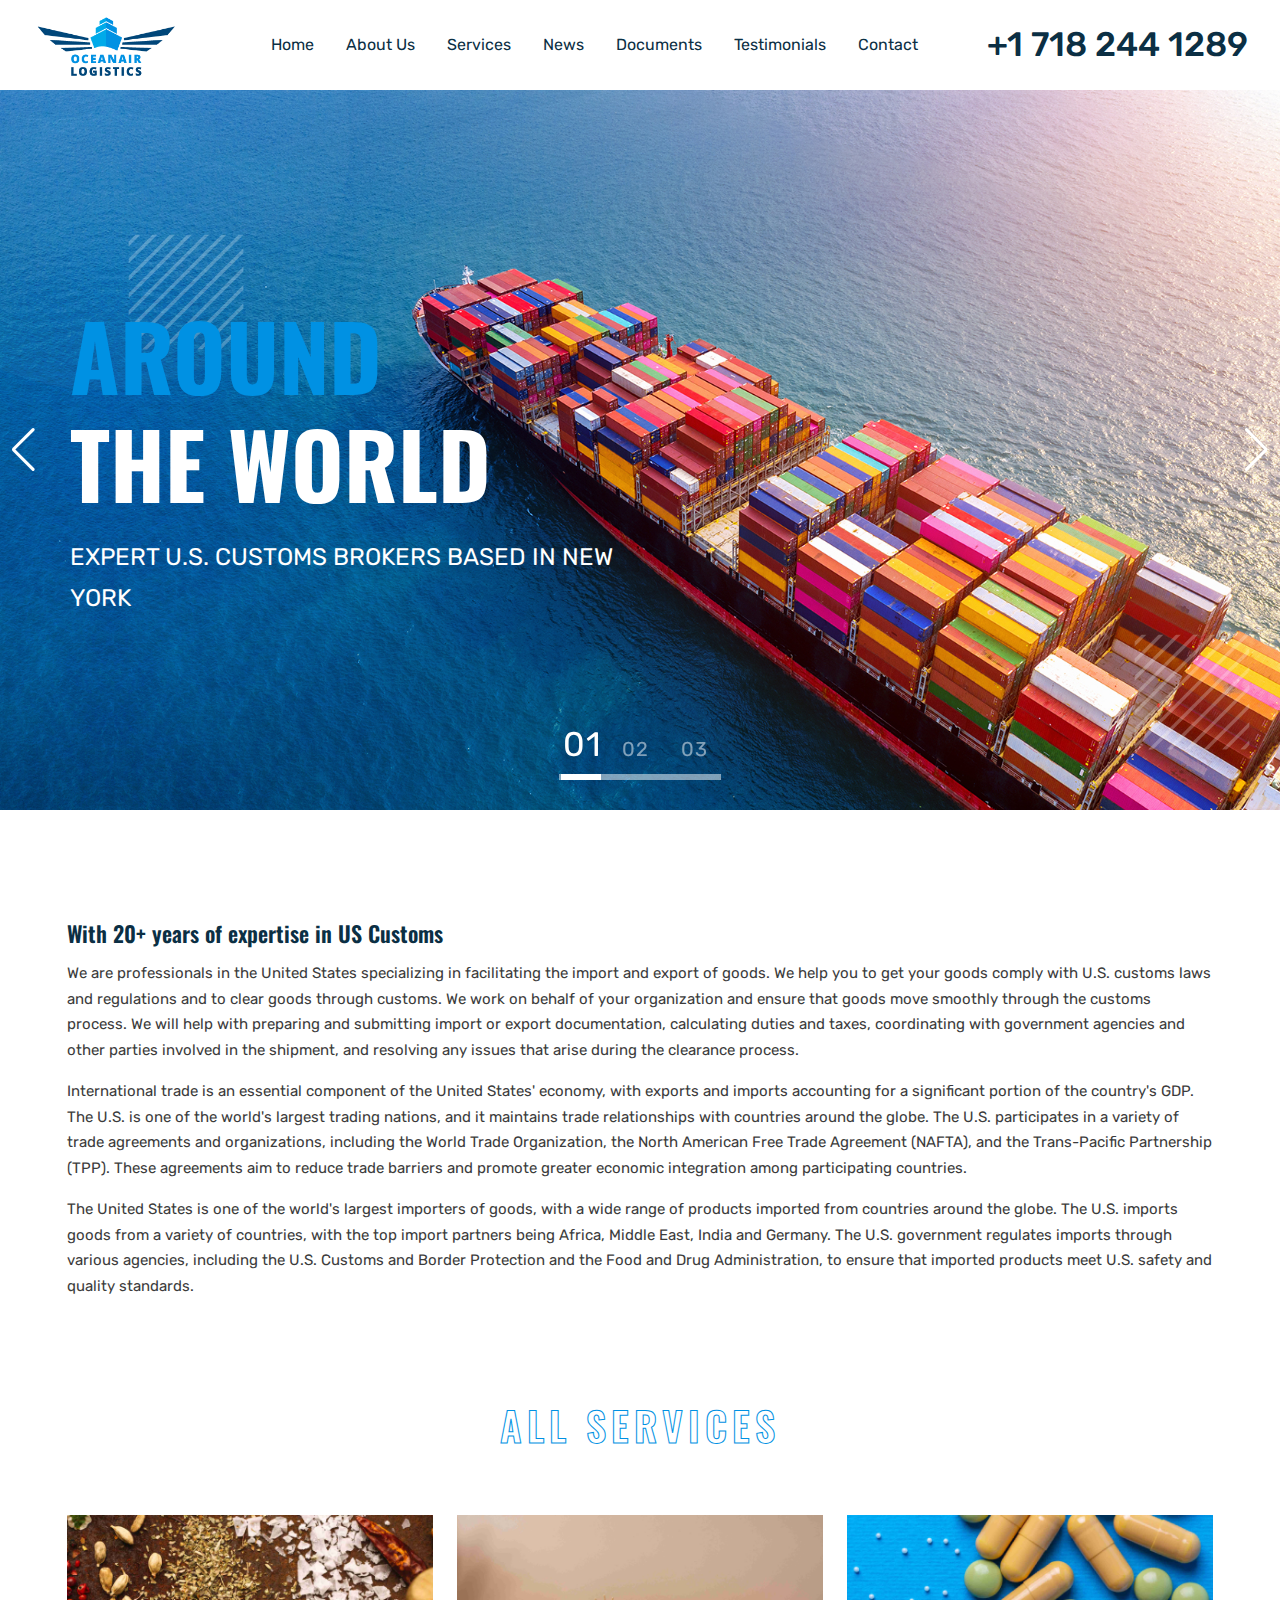
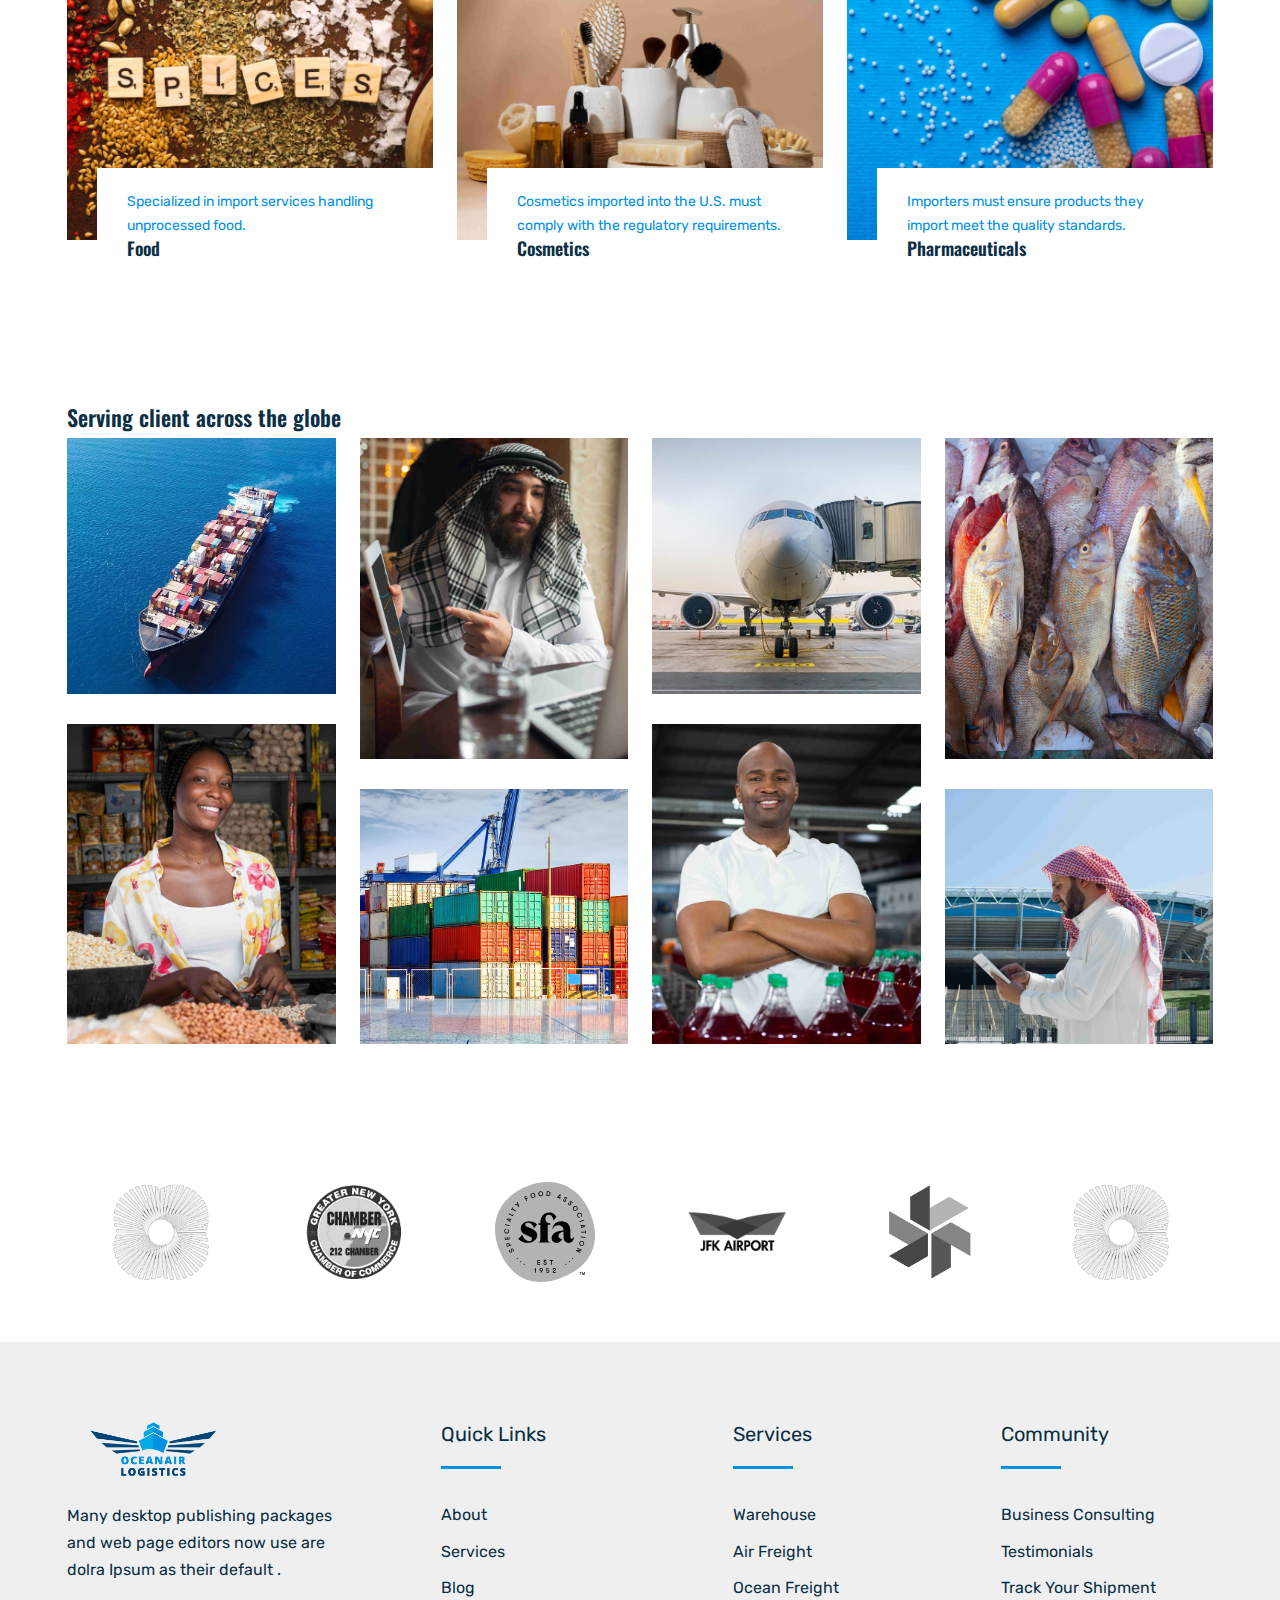
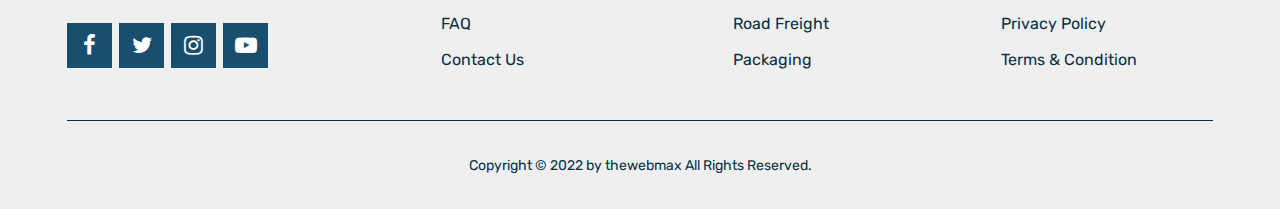
==== commit f916e192: "CHANGES 16" ====
--- a/index.html
+++ b/index.html
@@ -326,7 +326,7 @@
                                 <div class="masonry-item col-lg-3 col-md-12 m-b30" style="position: absolute; left: 390px; top: 679.156px;">
                                     <div class="blog-post blog-post-4-outer">
                                         <div class="wt-post-media wt-img-effect zoom-slow">
-                                            <a href="blog-single.html"><img src="images/blog/latest-2/l-2.jpg" alt=""></a>
+                                            <a href="blog-single.html"><img src="images/blog/latest-2/raw-fish-market.png" alt=""></a>
                                         </div>
                                     </div>
                                 </div>
